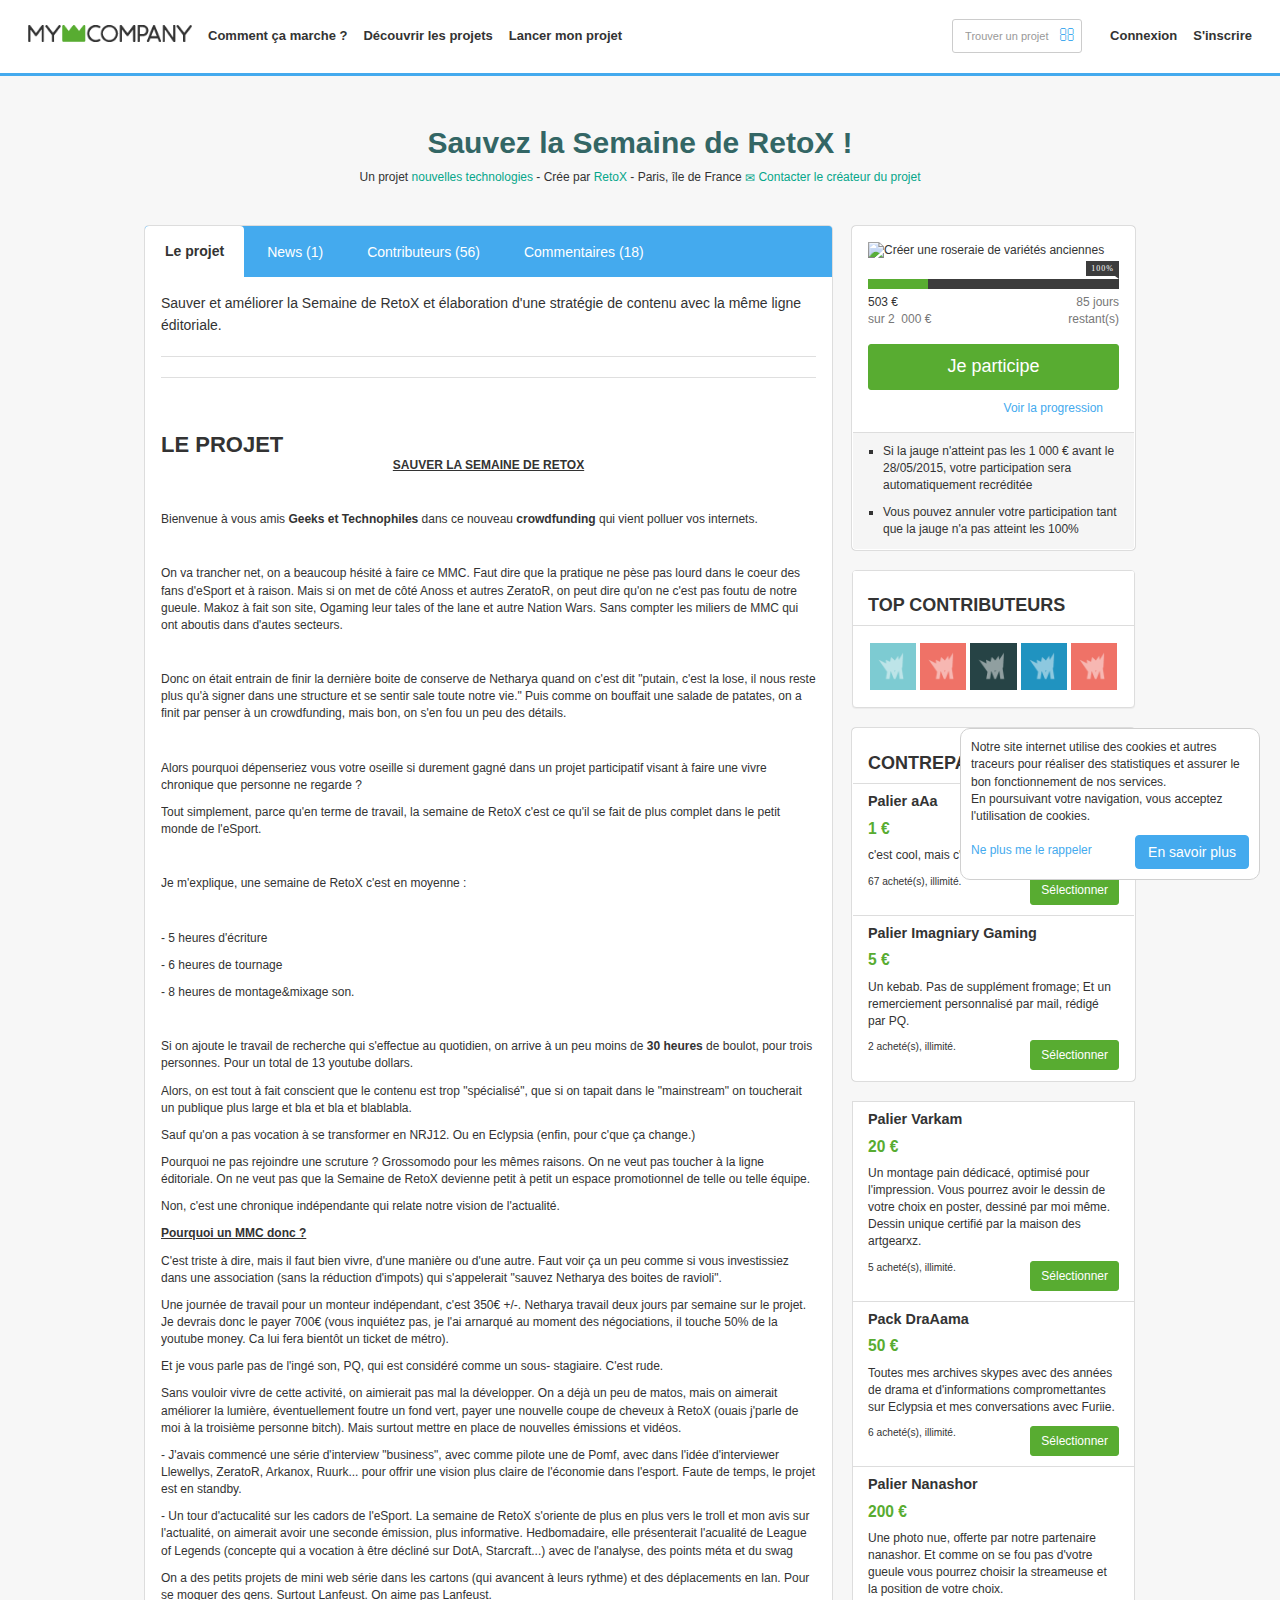
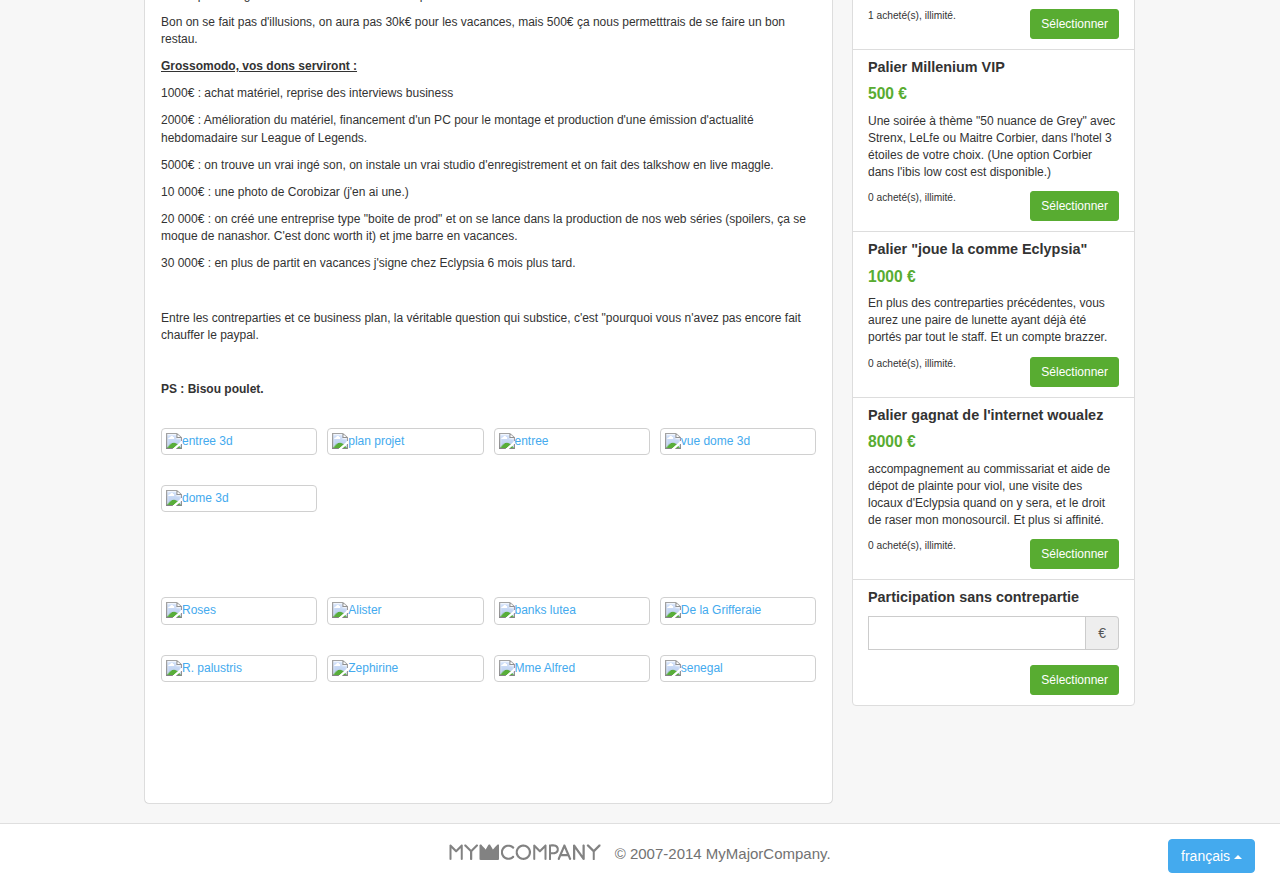
==== index.html @ f1e72522 "+qq po" ====
<!DOCTYPE html>
<!-- saved from url=(0071)https://www.mymajorcompany.com/creer-une-roseraie-de-varietes-anciennes -->
<html lang="fr" xmlns:hx="http://purl.org/NET/hinclude"><head><meta http-equiv="Content-Type" content="text/html; charset=UTF-8">
        <meta charset="UTF-8">
        <title>MyMajorCompany - Soutenez la Semaine de RetoX 
</title>
                    <link rel="icon" type="image/x-icon" href="https://www.mymajorcompany.com/favicon.ico">
        
    <meta name="title" content="MyMajorCompany - Soutenez Créer une roseraie de variétés anciennes">
    <meta name="viewport" content="width=device-width, initial-scale=1">
    <meta name="description" content="J'aime l'argent, c&#39;est une 1ère !!
Au pied des Pyrénées, ce projet original est né et avance sûrement en attendant de pouvoir ouvrir ses portes...">
    <meta name="keywords" content="soutenir ,page officielle de yan09,Nature et écologie, financement participatif">
    <meta name="google-site-verification" content="rIuHg-gYrI-vzGOacmBba9x04gG5bjyEXEwDufefHPo">
	<meta property="og:title" content="MyMajorCompany - Soutenez Créer une roseraie de variétés anciennes">
	<meta property="og:description" content="Créer une roseraie de variétés anciennes rares et certifiée BIO, c&#39;est une 1ère !!
Au pied des Pyrénées, ce projet original est né et avance sûrement en attendant de pouvoir ouvrir ses portes...">
        <meta property="og:image" content="https://www.mymajorcompany.com/mmcMediaPlugin/media/cache/7/b/1/3/d/7b13dd8e88630d5fe2d5a8013179ce2f09b862f2.jpeg"> 
    	<meta property="og:site_name" content="MyMajorCompany">
	<meta name="googlebot" content="noodp">
	<meta name="robots" content="noodp">
                                    <link rel="stylesheet" type="text/css" media="screen" href="./MyMajorCompany - Soutenez Créer une roseraie de variétés anciennes_files/bootstrap.min.css">
                            <link rel="stylesheet" type="text/css" media="screen" href="./MyMajorCompany - Soutenez Créer une roseraie de variétés anciennes_files/common.css">
                            <link rel="stylesheet" type="text/css" media="screen" href="./MyMajorCompany - Soutenez Créer une roseraie de variétés anciennes_files/main.css">
                            <link rel="stylesheet" type="text/css" media="screen" href="./MyMajorCompany - Soutenez Créer une roseraie de variétés anciennes_files/font-awesome.min.css">
                            <link rel="stylesheet" type="text/css" media="screen" href="./MyMajorCompany - Soutenez Créer une roseraie de variétés anciennes_files/fancybox.css">
                            <script src="./MyMajorCompany - Soutenez Créer une roseraie de variétés anciennes_files/cb=gapi.loaded_1" async=""></script><script src="./MyMajorCompany - Soutenez Créer une roseraie de variétés anciennes_files/cb=gapi.loaded_0" async=""></script><script type="text/javascript" async="" src="./MyMajorCompany - Soutenez Créer une roseraie de variétés anciennes_files/platform.js" gapi_processed="true"></script><script async="" src="./MyMajorCompany - Soutenez Créer une roseraie de variétés anciennes_files/analytics.js"></script><script type="text/javascript" src="./MyMajorCompany - Soutenez Créer une roseraie de variétés anciennes_files/config.js"></script>
        <script src="./MyMajorCompany - Soutenez Créer une roseraie de variétés anciennes_files/router.js"></script>
        <script src="./MyMajorCompany - Soutenez Créer une roseraie de variétés anciennes_files/routing"></script><style type="text/css"></style>
        <script type="text/javascript" data-main="/js/main" src="./MyMajorCompany - Soutenez Créer une roseraie de variétés anciennes_files/require.js"></script>
            <style type="text/css">.fb_hidden{position:absolute;top:-10000px;z-index:10001}.fb_invisible{display:none}.fb_reset{background:none;border:0;border-spacing:0;color:#000;cursor:auto;direction:ltr;font-family:"lucida grande", tahoma, verdana, arial, sans-serif;font-size:11px;font-style:normal;font-variant:normal;font-weight:normal;letter-spacing:normal;line-height:1;margin:0;overflow:visible;padding:0;text-align:left;text-decoration:none;text-indent:0;text-shadow:none;text-transform:none;visibility:visible;white-space:normal;word-spacing:normal}.fb_reset>div{overflow:hidden}.fb_link img{border:none}
.fb_dialog{background:rgba(82, 82, 82, .7);position:absolute;top:-10000px;z-index:10001}.fb_reset .fb_dialog_legacy{overflow:visible}.fb_dialog_advanced{padding:10px;-moz-border-radius:8px;-webkit-border-radius:8px;border-radius:8px}.fb_dialog_content{background:#fff;color:#333}.fb_dialog_close_icon{background:url(https://fbstatic-a.akamaihd.net/rsrc.php/v2/yq/r/IE9JII6Z1Ys.png) no-repeat scroll 0 0 transparent;_background-image:url(https://fbstatic-a.akamaihd.net/rsrc.php/v2/yL/r/s816eWC-2sl.gif);cursor:pointer;display:block;height:15px;position:absolute;right:18px;top:17px;width:15px}.fb_dialog_mobile .fb_dialog_close_icon{top:5px;left:5px;right:auto}.fb_dialog_padding{background-color:transparent;position:absolute;width:1px;z-index:-1}.fb_dialog_close_icon:hover{background:url(https://fbstatic-a.akamaihd.net/rsrc.php/v2/yq/r/IE9JII6Z1Ys.png) no-repeat scroll 0 -15px transparent;_background-image:url(https://fbstatic-a.akamaihd.net/rsrc.php/v2/yL/r/s816eWC-2sl.gif)}.fb_dialog_close_icon:active{background:url(https://fbstatic-a.akamaihd.net/rsrc.php/v2/yq/r/IE9JII6Z1Ys.png) no-repeat scroll 0 -30px transparent;_background-image:url(https://fbstatic-a.akamaihd.net/rsrc.php/v2/yL/r/s816eWC-2sl.gif)}.fb_dialog_loader{background-color:#f6f7f8;border:1px solid #606060;font-size:24px;padding:20px}.fb_dialog_top_left,.fb_dialog_top_right,.fb_dialog_bottom_left,.fb_dialog_bottom_right{height:10px;width:10px;overflow:hidden;position:absolute}.fb_dialog_top_left{background:url(https://fbstatic-a.akamaihd.net/rsrc.php/v2/ye/r/8YeTNIlTZjm.png) no-repeat 0 0;left:-10px;top:-10px}.fb_dialog_top_right{background:url(https://fbstatic-a.akamaihd.net/rsrc.php/v2/ye/r/8YeTNIlTZjm.png) no-repeat 0 -10px;right:-10px;top:-10px}.fb_dialog_bottom_left{background:url(https://fbstatic-a.akamaihd.net/rsrc.php/v2/ye/r/8YeTNIlTZjm.png) no-repeat 0 -20px;bottom:-10px;left:-10px}.fb_dialog_bottom_right{background:url(https://fbstatic-a.akamaihd.net/rsrc.php/v2/ye/r/8YeTNIlTZjm.png) no-repeat 0 -30px;right:-10px;bottom:-10px}.fb_dialog_vert_left,.fb_dialog_vert_right,.fb_dialog_horiz_top,.fb_dialog_horiz_bottom{position:absolute;background:#525252;filter:alpha(opacity=70);opacity:.7}.fb_dialog_vert_left,.fb_dialog_vert_right{width:10px;height:100%}.fb_dialog_vert_left{margin-left:-10px}.fb_dialog_vert_right{right:0;margin-right:-10px}.fb_dialog_horiz_top,.fb_dialog_horiz_bottom{width:100%;height:10px}.fb_dialog_horiz_top{margin-top:-10px}.fb_dialog_horiz_bottom{bottom:0;margin-bottom:-10px}.fb_dialog_iframe{line-height:0}.fb_dialog_content .dialog_title{background:#6d84b4;border:1px solid #3a5795;color:#fff;font-size:14px;font-weight:bold;margin:0}.fb_dialog_content .dialog_title>span{background:url(https://fbstatic-a.akamaihd.net/rsrc.php/v2/yd/r/Cou7n-nqK52.gif) no-repeat 5px 50%;float:left;padding:5px 0 7px 26px}body.fb_hidden{-webkit-transform:none;height:100%;margin:0;overflow:visible;position:absolute;top:-10000px;left:0;width:100%}.fb_dialog.fb_dialog_mobile.loading{background:url(https://fbstatic-a.akamaihd.net/rsrc.php/v2/ya/r/3rhSv5V8j3o.gif) white no-repeat 50% 50%;min-height:100%;min-width:100%;overflow:hidden;position:absolute;top:0;z-index:10001}.fb_dialog.fb_dialog_mobile.loading.centered{max-height:590px;min-height:590px;max-width:500px;min-width:500px}#fb-root #fb_dialog_ipad_overlay{background:rgba(0, 0, 0, .45);position:absolute;left:0;top:0;width:100%;min-height:100%;z-index:10000}#fb-root #fb_dialog_ipad_overlay.hidden{display:none}.fb_dialog.fb_dialog_mobile.loading iframe{visibility:hidden}.fb_dialog_content .dialog_header{-webkit-box-shadow:white 0 1px 1px -1px inset;background:-webkit-gradient(linear, 0% 0%, 0% 100%, from(#738ABA), to(#2C4987));border-bottom:1px solid;border-color:#1d4088;color:#fff;font:14px Helvetica, sans-serif;font-weight:bold;text-overflow:ellipsis;text-shadow:rgba(0, 30, 84, .296875) 0 -1px 0;vertical-align:middle;white-space:nowrap}.fb_dialog_content .dialog_header table{-webkit-font-smoothing:subpixel-antialiased;height:43px;width:100%}.fb_dialog_content .dialog_header td.header_left{font-size:12px;padding-left:5px;vertical-align:middle;width:60px}.fb_dialog_content .dialog_header td.header_right{font-size:12px;padding-right:5px;vertical-align:middle;width:60px}.fb_dialog_content .touchable_button{background:-webkit-gradient(linear, 0% 0%, 0% 100%, from(#4966A6), color-stop(.5, #355492), to(#2A4887));border:1px solid #2f477a;-webkit-background-clip:padding-box;-webkit-border-radius:3px;-webkit-box-shadow:rgba(0, 0, 0, .117188) 0 1px 1px inset, rgba(255, 255, 255, .167969) 0 1px 0;display:inline-block;margin-top:3px;max-width:85px;line-height:18px;padding:4px 12px;position:relative}.fb_dialog_content .dialog_header .touchable_button input{border:none;background:none;color:#fff;font:12px Helvetica, sans-serif;font-weight:bold;margin:2px -12px;padding:2px 6px 3px 6px;text-shadow:rgba(0, 30, 84, .296875) 0 -1px 0}.fb_dialog_content .dialog_header .header_center{color:#fff;font-size:16px;font-weight:bold;line-height:18px;text-align:center;vertical-align:middle}.fb_dialog_content .dialog_content{background:url(https://fbstatic-a.akamaihd.net/rsrc.php/v2/y9/r/jKEcVPZFk-2.gif) no-repeat 50% 50%;border:1px solid #555;border-bottom:0;border-top:0;height:150px}.fb_dialog_content .dialog_footer{background:#f6f7f8;border:1px solid #555;border-top-color:#ccc;height:40px}#fb_dialog_loader_close{float:left}.fb_dialog.fb_dialog_mobile .fb_dialog_close_button{text-shadow:rgba(0, 30, 84, .296875) 0 -1px 0}.fb_dialog.fb_dialog_mobile .fb_dialog_close_icon{visibility:hidden}
.fb_iframe_widget{display:inline-block;position:relative}.fb_iframe_widget span{display:inline-block;position:relative;text-align:justify}.fb_iframe_widget iframe{position:absolute}.fb_iframe_widget_fluid_desktop,.fb_iframe_widget_fluid_desktop span,.fb_iframe_widget_fluid_desktop iframe{max-width:100%}.fb_iframe_widget_fluid_desktop iframe{min-width:220px;position:relative}.fb_iframe_widget_lift{z-index:1}.fb_hide_iframes iframe{position:relative;left:-10000px}.fb_iframe_widget_loader{position:relative;display:inline-block}.fb_iframe_widget_fluid{display:inline}.fb_iframe_widget_fluid span{width:100%}.fb_iframe_widget_loader iframe{min-height:32px;z-index:2;zoom:1}.fb_iframe_widget_loader .FB_Loader{background:url(https://fbstatic-a.akamaihd.net/rsrc.php/v2/y9/r/jKEcVPZFk-2.gif) no-repeat;height:32px;width:32px;margin-left:-16px;position:absolute;left:50%;z-index:4}</style><script type="text/javascript" charset="utf-8" async="" data-requirecontext="_" data-requiremodule="main" src="./MyMajorCompany - Soutenez Créer une roseraie de variétés anciennes_files/main.js"></script><script type="text/javascript" charset="utf-8" async="" data-requirecontext="_" data-requiremodule="mfEvents" src="./MyMajorCompany - Soutenez Créer une roseraie de variétés anciennes_files/mfEvents.js"></script><script type="text/javascript" charset="utf-8" async="" data-requirecontext="_" data-requiremodule="moment" src="./MyMajorCompany - Soutenez Créer une roseraie de variétés anciennes_files/moment-with-langs.min.js"></script><script type="text/javascript" charset="utf-8" async="" data-requirecontext="_" data-requiremodule="jQuery" src="./MyMajorCompany - Soutenez Créer une roseraie de variétés anciennes_files/jquery-1.11.0.min.js"></script><script type="text/javascript" charset="utf-8" async="" data-requirecontext="_" data-requiremodule="mfMobileTabs" src="./MyMajorCompany - Soutenez Créer une roseraie de variétés anciennes_files/mfMobileTabs.js"></script><script type="text/javascript" charset="utf-8" async="" data-requirecontext="_" data-requiremodule="mfHtmlEditorRender" src="./MyMajorCompany - Soutenez Créer une roseraie de variétés anciennes_files/mfHtmlEditorRender.js"></script><script type="text/javascript" charset="utf-8" async="" data-requirecontext="_" data-requiremodule="mfFrontendShop" src="./MyMajorCompany - Soutenez Créer une roseraie de variétés anciennes_files/mfFrontendShop.js"></script><script type="text/javascript" charset="utf-8" async="" data-requirecontext="_" data-requiremodule="boostrapDropdown" src="./MyMajorCompany - Soutenez Créer une roseraie de variétés anciennes_files/dropdown.js"></script><script type="text/javascript" charset="utf-8" async="" data-requirecontext="_" data-requiremodule="mfImageGallery" src="./MyMajorCompany - Soutenez Créer une roseraie de variétés anciennes_files/mfImageGallery.js"></script></head>
    <body class="mmc">        <div id="fb-root" class=" fb_reset"><div style="position: absolute; top: -10000px; height: 0px; width: 0px;"><div><iframe name="fb_xdm_frame_https" frameborder="0" allowtransparency="true" scrolling="no" id="fb_xdm_frame_https" aria-hidden="true" title="Facebook Cross Domain Communication Frame" tabindex="-1" src="./MyMajorCompany - Soutenez Créer une roseraie de variétés anciennes_files/rFG58m7xAig.html" style="border: none;"></iframe></div></div><div style="position: absolute; top: -10000px; height: 0px; width: 0px;"><div></div></div></div>
    <header>
	<nav class="navbar navbar-blank" role="navigation">
		<ul class="pull-left">
			<li class="navbar-brand">
				<a class="btn-link" itemprop="url" href="https://www.mymajorcompany.com/">
					<img itemprop="logo" src="./MyMajorCompany - Soutenez Créer une roseraie de variétés anciennes_files/32b1ed6ddfb41e71b504789bd02a055e8de93d8c.png" alt="MyMajorCompany">
				</a>
			</li>
			<li class="desktop ">
				<a class="btn-link" href="https://www.youtube.com/watch?v=GIl4L5J59j4">
					Comment ça marche ?				</a>
			</li>
			<li class="desktop ">
				<a class="btn-link" href="http://www.ciboire.com/">
					Découvrir les projets				</a>
			</li>
			<li class="desktop ">
				<a href=""http://www.pole-emploi.fr/accueil/">
					Lancer mon projet				</a>
			</li>
		</ul>
		<ul class="pull-right">
			<li class="desktop nav-menu-element">
				<form name="" method="get" action="https://www.mymajorcompany.com/projects">
					<div class="container-toolbar-searchbar">
						<input type="text" id="search" name="search" required="required" class="form-control" placeholder="Trouver un projet">
						<button class="input-merged-btn"><i class="fa fa-search" style="color: #44aaee;"></i></button>
					</div>
				</form>
			</li>
							<li class="mobile">
					<div class="btn-group">
						<div class="dropdown">
							<a id="searchLabel" role="button" data-toggle="dropdown" data-target="#" href="https://www.mymajorcompany.com/creer-une-roseraie-de-varietes-anciennes#" class="dropdown-toggle btn btn-default btn-icon">
								<i class="fa fa-search"></i>
							</a>
							<ul class="dropdown-menu" role="menu" aria-labelledby="searchLabel">						
							    <li>
							    	<div class="">
										<form name="" method="get" action="https://www.mymajorcompany.com/projects" class="padded-xs no-margin">
											<div class="container-toolbar-searchbar">
												<input type="text" id="search" name="search" required="required" style="min-width:140px;" class="form-control" placeholder="Trouver un projet">
												<button class="input-merged-btn"><i class="fa fa-search" style="color: #44aaee;"></i></button>
											</div>
										</form>
									</div>
							    </li>
						  	</ul>
						</div>
						<div class="dropdown">
							<a id="menuLabel" role="button" data-toggle="dropdown" data-target="#" href="https://www.mymajorcompany.com/creer-une-roseraie-de-varietes-anciennes#" class="dropdown-toggle btn btn-default btn-icon">
								<i class="fa fa-list"></i>
							</a>
						  	<ul class="dropdown-menu" role="menu" aria-labelledby="menuLabel">						
							    <li>
									<a href="https://www.mymajorcompany.com/about">
										Comment ça marche ?									</a>
							    </li>					
							    <li>
									<a href="https://www.mymajorcompany.com/projects">
										Découvrir les projets									</a>
							    </li>
							    <li>
									<a href="https://www.mymajorcompany.com/partners">
										Partenaires									</a>
							    </li>
						  	</ul>
						</div>
						<div class="dropdown">
							<a id="loginLabel" role="button" data-toggle="dropdown" data-target="#" href="https://www.mymajorcompany.com/creer-une-roseraie-de-varietes-anciennes#" class="dropdown-toggle btn btn-default btn-icon">
								<i class="fa fa-power-off"></i>
							</a>
						  	<ul class="dropdown-menu" role="menu" aria-labelledby="loginLabel">						
							    <li>
									<a href="https://www.mymajorcompany.com/login">
										Connexion									</a>
							    </li>					
							    <li>
									<a href="https://www.mymajorcompany.com/register/">
										S'inscrire									</a>
							    </li>
						  	</ul>
						</div>
					</div>
				</li>
				<li class="desktop">
					<a href="https://www.mymajorcompany.com/login" class="single-line btn-link">
						Connexion					</a>
				</li>
				<li class="desktop">
					<a href="https://www.mymajorcompany.com/register/" class="btn-link">
						S'inscrire					</a>
				</li>
					</ul>
		
	</nav>
</header>

        	<script type="text/javascript">
	  (function(i,s,o,g,r,a,m){i['GoogleAnalyticsObject']=r;i[r]=i[r]||function(){
	  (i[r].q=i[r].q||[]).push(arguments)},i[r].l=1*new Date();a=s.createElement(o),
	  m=s.getElementsByTagName(o)[0];a.async=1;a.src=g;m.parentNode.insertBefore(a,m)
	  })(window,document,'script','//www.google-analytics.com/analytics.js','ga');

	  ga('create', 'UA-11622733-1', 'auto');
	  ga('send', 'pageview');

	</script>
			<script type="text/javascript" src="./MyMajorCompany - Soutenez Créer une roseraie de variétés anciennes_files/all.js"></script>
	<script type="text/javascript">
		FB.init({
          appId: '162042136152',
          cookie:true,
          status:true,
          xfbml:true
        });
    </script>
	        <div id="content">
				    <!-- area:content -->
            	</div>



<div id="project-page-wrapper">
	<div id="project-identity-wrapper">
		<div class="project-container">
			<div class="row">
				<div class="col-md-12 col-xs-12">
										<div class="project-identity">
						<h1 class="text-center">
															Sauvez la Semaine de RetoX !
													</h1>
												<p class="project-infos text-center no-margin desktop">
							Un projet
														<a href="https://www.mymajorcompany.com/projects/ecology">nouvelles technologies</a>														 - 
							Crée par
							<a href="https://www.mymajorcompany.com/user/yan09">RetoX</a>
							 - 
							Paris, île de France
							<a href="https://www.mymajorcompany.com/inbox/new?user=390643&work=102177"><span class="glyphicon glyphicon-envelope"></span> Contacter le créateur du projet</a>
						</p>
					</div>
									</div>
			</div>
		</div>
	</div>
	<div id="project-content-wrapper">
		<div class="project-container project-content-page">
			<div class="row">
				<div class="project-content">
					<div class="panel panel-light">
						<div class="panel-heading tabs desktop" id="project-tabs">
							<ul class="nav nav-tabs project-tabs desktop">
								<li class="active">
									<a href="./MyMajorCompany - Soutenez Créer une roseraie de variétés anciennes_files/MyMajorCompany - Soutenez Créer une roseraie de variétés anciennes.html">Le projet</a>
								</li>
								<li class="">
									<a href="https://www.dailymotion.com/video/x2iun1h_van-damme-vs-my-little-poney_videogames">
										News (1)									</a>
								</li>
								<li class="">
									<a href="https://www.youtube.com/watch?v=7fW3dwJgEZY">
										Contributeurs (56)									</a>
								</li>
								<li class="">
									<a href="https://twitter.com/Sylphyde_Stream">
										Commentaires (18)									</a>
								</li>
							</ul>
						</div><div class="padded mobile"><div class="dropdown"><a role="button" data-toggle="dropdown" data-target="#" href="https://www.dailymotion.com/video/x2iun1h_van-damme-vs-my-little-poney_videogames" class="dropdown-toggle btn btn-primary btn-lg btn-block btn-icon">Le projet <i class="fa fa-angle-down"></i></a><ul class="dropdown-menu" role="menu"><li><a href="https://www.mymajorcompany.com/creer-une-roseraie-de-varietes-anciennes/news">
										News (1)									</a></li><li><a href=""https://www.youtube.com/watch?v=7fW3dwJgEZY">
										Contributeurs (56)									</a></li><li><a href=""https://twitter.com/Sylphyde_Stream">
										Commentaires (18)									</a></li></ul></div></div>
						<script type="text/javascript">
							require(['jQuery', 'mfMobileTabs'], function($){
								$('#project-tabs').mfMobileTabs();
							});
						</script>
						<div class="panel-body" id="ajax-content">
								<div class="desktop">
	<div class="project-description" id="project-description">Sauver et améliorer la Semaine de RetoX et élaboration d'une stratégie de contenu avec la même ligne éditoriale.</div>
			<hr>
	

	
</div>
<hr>
	<div id="project-content-container">
		
							
				<ul class="mmc-modules" data-general-options=""><li class="module module-texttitle" data-type="texttitle" data-options="title=Mon projet"><div class="module-content">
				<h2>Le projet</h2>
				</p><p style="text-align:center;"><u><b><span>SAUVER LA SEMAINE DE RETOX</span></b></u></p>

<p style="text-align:center;"><span>&nbsp;</span></p>

<p>Bienvenue à vous amis <b>Geeks et Technophiles</b> dans ce nouveau <b>crowdfunding</b> 

qui vient polluer vos internets.</p>
<p>&nbsp;</p>

<p>On va trancher net, on a beaucoup hésité à faire ce MMC. Faut dire que la 

pratique ne pèse pas lourd dans le coeur des fans d'eSport et à raison. 

Mais si on met de côté Anoss et autres ZeratoR, on peut dire qu'on ne 

c'est pas foutu de notre gueule. Makoz à fait son site, Ogaming leur 

tales of the lane et autre Nation Wars. Sans compter les miliers de MMC 

qui ont aboutis dans d'autes secteurs.</p>
<p>&nbsp;</p>

<p>Donc on était entrain de finir la dernière boite de conserve de Netharya 

quand on c'est dit "putain, c'est la lose, il nous reste plus qu'à signer 

dans une structure et se sentir sale toute notre vie." Puis comme on 

bouffait une salade de patates, on a finit par penser à un crowdfunding, 

mais bon, on s'en fou un peu des détails. </p>

<p>&nbsp;</p>
<p> Alors pourquoi dépenseriez vous votre oseille si durement gagné dans un 

projet participatif visant à faire une vivre chronique que personne ne 

regarde ?</p>

<p>Tout simplement, parce qu'en terme de travail, la semaine de RetoX c'est 

ce qu'il se fait de plus complet dans le petit monde de l'eSport.</p>
<p>&nbsp;</p>

<p>Je m'explique, une semaine de RetoX c'est en moyenne :</p>
<p>&nbsp;</p>
<p>- 5 heures d'écriture</p>
<p>- 6 heures de tournage</p>
<p>- 8 heures de montage&mixage son.</p>
<p>&nbsp;</p>
<p>Si on ajoute le travail de recherche qui s'effectue au quotidien, on 

arrive à un peu moins de <b>30 heures</b> de boulot, pour trois personnes. Pour 

un total de 13 youtube dollars.</p>

<p>Alors, on est tout à fait conscient que le contenu est trop "spécialisé", 

que si on tapait dans le "mainstream" on toucherait un publique plus 

large et bla et bla et blablabla. </p>

<p>Sauf qu'on a pas vocation à se transformer en NRJ12. Ou en Eclypsia 

(enfin, pour c'que ça change.)</p>

<p>Pourquoi ne pas rejoindre une scruture ? Grossomodo pour les mêmes 

raisons. On ne veut pas toucher à la ligne éditoriale. On ne veut pas que 

la Semaine de RetoX devienne petit à petit un espace promotionnel de 

telle ou telle équipe.</p>

<p>Non, c'est une chronique indépendante qui relate notre vision de 

l'actualité.</p>

<p> <style="text-align:center;"><u><b><span>Pourquoi un MMC donc ?</span></b></u></p></style>


<p>C'est triste à dire, mais il faut bien vivre, d'une manière ou d'une 

autre. Faut voir ça un peu comme si vous investissiez dans une 

association (sans la réduction d'impots) qui s'appelerait "sauvez 

Netharya des boites de ravioli".</p>
<p>Une journée de travail pour un monteur indépendant, c'est 350€ +/-. 

Netharya travail deux jours par semaine sur le projet. Je devrais donc le 

payer 700€ (vous inquiétez pas, je l'ai arnarqué au moment des 

négociations, il touche 50% de la youtube money. Ca lui fera bientôt un 

ticket de métro). </p>
<p>Et je vous parle pas de l'ingé son, PQ, qui est considéré comme un sous-

stagiaire. C'est rude.</p>

<p>Sans vouloir vivre de cette activité, on aimierait pas mal la développer. 

On a déjà un peu de matos, mais on aimerait améliorer la lumière, 

éventuellement foutre un fond vert, payer une nouvelle coupe de cheveux à 

RetoX (ouais j'parle de moi à la troisième personne bitch). Mais surtout 

mettre en place de nouvelles émissions et vidéos.</p>

<p>- J'avais commencé une série d'interview "business", avec comme pilote une 

de Pomf, avec dans l'idée d'interviewer Llewellys, ZeratoR, Arkanox, 

Ruurk...  pour offrir une vision plus claire de l'économie dans l'esport.
Faute de temps, le projet est en standby. </p>

<p> - Un tour d'actucalité sur les cadors de l'eSport. La semaine de RetoX 

s'oriente de plus en plus vers le troll et mon avis sur l'actualité, on 

aimerait avoir une seconde émission, plus informative. Hedbomadaire, elle 

présenterait l'acualité de League of Legends (concepte qui a vocation à 

être décliné sur DotA, Starcraft...) avec de l'analyse, des points méta 

et du swag </p>

<p>On a des petits projets de mini web série dans les cartons (qui avancent 

à leurs rythme) et des déplacements en lan. Pour se moquer des gens. 

Surtout Lanfeust. On aime pas Lanfeust.</p>

<p>Bon on se fait pas d'illusions, on aura pas 30k€ pour les vacances, mais 

500€ ça nous permetttrais de se faire un bon restau.</p>

<p> <style="text-align:center;"><u><b><span>Grossomodo, vos dons serviront :</span></b></u></p></style>


<p>1000€ : achat matériel, reprise des interviews business</p>
<p>2000€ : Amélioration du matériel, financement d'un PC pour le montage et production d'une émission d'actualité hebdomadaire sur League of Legends.</p>
<p>5000€ : on trouve un vrai ingé son, on instale un vrai studio d'enregistrement et on fait des talkshow en live maggle.</p>
<p>10 000€ : une photo de Corobizar (j'en ai une.)</p>
<p>20 000€ : on créé une entreprise type "boite de prod" et on se lance dans la production de nos web séries (spoilers, ça se moque de nanashor. C'est donc worth it) et jme barre en vacances.</p>
<p>30 000€ : en plus de partit en vacances j'signe chez Eclypsia 6 mois plus tard.</p>
<p>&nbsp;</p>
<p>Entre les contreparties et ce business plan, la véritable question qui substice, c'est "pourquoi vous n'avez pas encore fait chauffer le paypal.</p>
<p>&nbsp;</p>
<p><b>PS : Bisou poulet.</b></p>

	</div></li><li data-height="659" class="module module-gallery" data-type="gallery" data-options="collection_id=769446"><div class="module-content">
					<div class="row-gallery clearfix">
				<div class="col-md-3">
			<div class="thumbnail"><a href="https://www.youtube.com/watch?v=gmEFz6O2Ug0" target="_blank" class="gallery-box" rel="gallery-769446">
				<img src="http://www.team-aaa.com/photos/galeries/636031/8b4ba137dc862dec45422d378a38d4dc.jpg" alt="entree 3d">
			</a></div>
		</div>
				<div class="col-md-3">
			<div class="thumbnail"><a href=https://www.youtube.com/watch?v=dP6C4I0T5VQ" target="_blank" class="gallery-box" rel="gallery-769446">
				<img src="http://www.team-aaa.com/photos/galeries/637127/c804c9c98b4aa7685224a93a0adb511e..jpg" alt="plan projet">
			</a></div>
		</div>
				<div class="col-md-3">
			<div class="thumbnail"><a href="https://www.youtube.com/watch?v=qbrrjm4rksQ" target="_blank" class="gallery-box" rel="gallery-769446">
				<img src="http://www.team-aaa.com/photos/galeries/651205/03119dbd7d869770d4dddc71ffd84b6d..jpg" alt="entree">
			</a></div>
		</div>
				<div class="col-md-3">
			<div class="thumbnail"><a href="https://twitter.com/ThaPopeRetoX" target="_blank" class="gallery-box" rel="gallery-769446">
				<img src="http://www.team-aaa.com/photos/galeries/651009/5886d385b3f571568c27a8513c354ae1..jpg" alt="vue dome 3d">
			</a></div>
		</div>
				<div class="col-md-3">
			<div class="thumbnail"><a href="https://www.youtube.com/watch?v=Q16KpquGsIc" target="_blank" class="gallery-box" rel="gallery-769446">
				<img src="http://www.team-aaa.com/photos/galeries/650978/b6625181f0f1e044dd8c1d45e62bcd9c..png" alt="dome 3d">
			</a></div>
		</div>
			</div>
	<script type="text/javascript">
		require(['jQuery', 'mfImageGallery'], function($){
			$('a.gallery-box').mfImageGalleryButton();
		});
	</script>
		</div></li><li class="module module-text" data-type="text" data-options=""><div class="module-content">
                <p></p><p>


<p></p></div></li><li data-height="659" class="module module-gallery" data-type="gallery" data-options="collection_id=769661"><div class="module-content">
					<div class="row-gallery clearfix">
				<div class="col-md-3">
			<div class="thumbnail"><a href="https://www.facebook.com/semainederetox" target="_blank" class="gallery-box" rel="gallery-769661">
				<img src="http://www.team-aaa.com/photos/galeries/651430/d29e6876989b5bd4afdd87b18d155d70..JPG" alt="Roses">
			</a></div>
		</div>
				<div class="col-md-3">
			<div class="thumbnail"><a href="https://twitter.com/ChelxieEC" target="_blank" class="gallery-box" rel="gallery-769661">
				<img src="http://www.team-aaa.com/photos/galeries/641839/d3d681564426d31cce5fbea098a81b71..png" alt="Alister">
			</a></div>
		</div>
				<div class="col-md-3">
			<div class="thumbnail"><a href="https://www.youtube.com/watch?v=IO9NeeIn_J4" target="_blank" class="gallery-box" rel="gallery-769661">
				<img src="http://www.team-aaa.com/photos/galeries/651009/008910af75d7a3a68c5e027a0379adc9..jpg" alt="banks lutea">
			</a></div>
		</div>
				<div class="col-md-3">
			<div class="thumbnail"><a href="http://i.imgur.com/GU1Irmv.png" target="_blank" class="gallery-box" rel="gallery-769661">
				<img src="http://www.team-aaa.com/photos/galeries/651210/367e25b9fe43fa511740d8a5baa2b259..jpg" alt="De la Grifferaie">
			</a></div>
		</div>
				<div class="col-md-3">
			<div class="thumbnail"><a href="https://fbcdn-sphotos-a-a.akamaihd.net/hphotos-ak-xap1/v/t1.0-9/46125_426194617189_8375310_n.jpg?oh=e1b494a33b89cb0676a4df6c1fa33627&oe=5576F016&__gda__=1434007176_bfb0a1e560dc6100c0734b71456adf35" target="_blank" class="gallery-box" rel="gallery-769661">
				<img src="http://www.team-aaa.com/photos/galeries/646196/7547f4d4c50ecaa068d7f624a8b435c7..jpg" alt="R. palustris">
			</a></div>
		</div>
				<div class="col-md-3">
			<div class="thumbnail"><a href="https://fbcdn-sphotos-e-a.akamaihd.net/hphotos-ak-xfp1/v/t1.0-9/154266_1611301277149_2112970_n.jpg?oh=f064d044916db1eafb97f234d8b1eda3&oe=5591FF10&__gda__=1434414684_28047201bc202bff1d373f599fa262cd" target="_blank" class="gallery-box" rel="gallery-769661">
				<img src="http://www.team-aaa.com/photos/galeries/647793/809ad8101323b8d18b98ece649d47d73..JPG" alt="Zephirine">
			</a></div>
		</div>
				<div class="col-md-3">
			<div class="thumbnail"><a href="https://fbcdn-sphotos-a-a.akamaihd.net/hphotos-ak-xpf1/v/t1.0-9/1798846_10205284494979492_451371119662079651_n.jpg?oh=1808ded60d5308900ff6860aa667cc4a&oe=5575B453&__gda__=1433933113_347c7a104ff16c6ee3476cfd43a9bd96" target="_blank" class="gallery-box" rel="gallery-769661">
				<img src="http://www.team-aaa.com/photos/galeries/648453/592d3b859f39e906baa76a458250ed07..jpg" alt="Mme Alfred">
			</a></div>
		</div>
				<div class="col-md-3">
			<div class="thumbnail"><a href="https://fbcdn-sphotos-c-a.akamaihd.net/hphotos-ak-xaf1/v/t1.0-9/28898_1447118296192_189471_n.jpg?oh=e3aa8c8ceb971abea27a1c81e67b3845&oe=55BB8735&__gda__=1434875908_123f3880f5f6760088180eb944de1bb6" target="_blank" class="gallery-box" rel="gallery-769661">
				<img src="http://www.team-aaa.com/photos/galeries/641307/fba8f2420470953cf64a9601e1a2ae04..jpg" alt="senegal">
			</a></div>
		</div>
			</div>
	<script type="text/javascript">
		require(['jQuery', 'mfImageGallery'], function($){
			$('a.gallery-box').mfImageGalleryButton();
		});
	</script>
		</div></li><li class="module module-texttitle" data-type="texttitle" data-options="title=Qui suis-je?"><div class="module-content">
	</div></li><li data-height="510" class="module module-image" data-type="image" data-options="name=moi&amp;title=moi&amp;url=%2FmmcMediaPlugin%2Fmedia%2Fimage%2F4b%2F4bc7346c6ed7225373873930a130c20fc7a5db5f.jpeg&amp;path=%2FmmcMediaPlugin%2Fmedia%2Fcache%2F7%2Ff%2F8%2Fa%2Fe%2F7f8aea23e94d6e2b2992c30dd67b742f4574d5e0.jpg&amp;media_id=952045&amp;click=click_image"><div class="module-content">
			

	<script type="text/javascript">
		require(['jQuery', 'mfImageGallery'], function($){
			$('a.gallery-box').mfImageGalleryButton();
		});
	</script>
		</div></li></ul>
	</div>
	<script type="text/javascript">
		require(['jQuery', 'mfEvents', 'mfHtmlEditorRender'], function($){
                            mfHtmlEditorRender.init();
           				});
	</script>
						</div>
																	</div>
				</div>
				<div class="project-sidebar">
											<div id="gauge-block-wrapper">
	<div class="block-gauge" id="gauge-block">						
		<div class="panel panel-light">
			<div class="panel-body">
				<div class="desktop">
					<div class="project-avatar">
						<img src="http://i.imgur.com/cSAaM6v.jpg" alt="Créer une roseraie de variétés anciennes">
					</div>
									</div>
				<div class="padded-top">
					<div class="desktop">
													<div class="gauge fullscale clearfix">
	<div class="graph fullscale">
								<span class="pic-goal secondary-goal">
				100%
			</span>
			<div style="width:24%" class="fill"></div>
			</div>
	<p class="infos invested infos-invested">
		503 € <br><span>sur 2&nbsp&nbsp;000&nbsp;€</span>
	</p>
	<p class="infos timeleft">
		            <span class="moment-time-future" data-attribute="2015-05-28 19:28:53"><span>85 jours</span> restant(s)</span>
              </p>
	<p></p>
</div>
											</div>
					<div class="project-gauge-action">
											
							<input type="hidden" name="projectCart[workId]" value="102177">
							<input type="hidden" name="projectCart[rewards_free]" value="1">
							<a href="https://www.youtube.com/watch?v=l2w8Fm1G8Jc"><button class="btn btn-lg btn-block btn-primary btn-important">Je participe</button></a>
						
											</div>
											<p class="text-right" style="margin-top:10px; margin-bottom:0;"><a href=https://www.youtube.com/watch?v=TXVG_gqtHjA" class="dialog-box">
							Voir la progression&nbsp;
							<i class="fa fa-bar-chart-o"></i></a>
						</p>
														</div>
			</div>
						<div class="panel-footer">
				<ul class="square">
					<li>
						Si la jauge n'atteint pas les 1&nbsp;000&nbsp;€ avant le 28/05/2015, votre participation sera automatiquement recréditée					</li>
					<li>
						Vous pouvez annuler votre participation tant que la jauge n'a pas atteint les 100%					</li>
				</ul>
			</div>
					</div>
	</div>
</div>
													<div id="project-cart" class="hidden" style="width: 283px;">
<form method="GET" action="https://www.mymajorcompany.com/cart"> 
  <input type="hidden" name="projectCart[workId]" value="102177">
  <div class="panel panel-default">
    <div class="panel-heading project-cart-heading desktop">
        <h3><span class="ico icon-shopping-cart"></span> Ma participation : <span class="total"><span class="total_value">0</span> €</span></h3> <span class="close-action"><i class="icon-remove"></i></span>
    </div>
    <div class="desktop">
      <ul class="cart-content items" id="project-cart-content">
        <li id="rewards_free" class="list-group-item rewards_free hidden">
          <label>Participation sans contrepartie</label>
          <div class="actions clearfix">
            <span class="delete-action"><i class="icon-trash"></i></span>
            <input type="hidden" class="item_qty" value="1">
            <input type="hidden" name="projectCart[rewards_free]" class="item_price" value="0">
            <span class="value pledge-value"><span class="val">0</span> €</span>
          </div>
        </li>
      </ul>
    </div>
    <div class="hidden">
      <small class="availability-unlimited">&lt;span class="sold"&gt;%sold%&lt;/span&gt; acheté(s), illimité.</small>
      <small class="availability-standard">&lt;span class="sold"&gt;%sold%&lt;/span&gt; acheté(s), &lt;span class="available"&gt;%available%&lt;/span&gt; disponible(s).</small>
      <small class="availability-limited">mmc_reward_item_infos_limite</small>
      <small class="availability-userlimited">&lt;span class="sold"&gt;%sold%&lt;/span&gt; acheté(s), &lt;span class="available"&gt;%available%&lt;/span&gt; disponible(s), maximum &lt;span class="per_user"&gt;%per_user%&lt;/span&gt; par personne.</small>          
    </div>
    <div class="messages hidden">
      <div id="inline_reward_cart_error_options">Veuillez sélectionner les options disponibles</div>
      <div id="inline_reward_cart_error_free_amount">Veuillez saisir un montant</div>
      <div id="inline_reward_cart_show_cart">inline_reward_cart_show_cart</div>
      <div id="inline_reward_cart_error_max_available">Vous avez séléctionné le maximum d'items par personne pour cette contrepartie</div>
    </div>   
    <div class="panel-body hidden" id="project-cart-submit">
        <button class="btn btn-primary btn-important btn-lg btn-block" type="submit"> Je valide ma participation <span class="mobile">(<span class="total_value"></span> €)</span></button>
    </div>      
    <div class="panel-footer project-cart-footer" id="project-cart-footer">
      <p class="error hidden"></p>
      <p> Pour participer, choisissez vos contreparties</p>
    </div>
  </div>
</form>
</div>
<script type="text/javascript">
require(['jQuery', 'mfFrontendShop'], function($){
	window.mmc.shop.init();
});
</script>
																						<div class="desktop">
												<div id="best-investors-wrapper">
	<div class="panel panel-default">
		<div class="panel-heading">
			<h2>Top contributeurs</h2>
		</div>
		<div class="panel-body">
			<div class="row">
				<div class="col-md-12 col-xs-12">
										<a href="https://www.mymajorcompany.com/user/lanza-1" class="investor-avatar">
						<img src="./MyMajorCompany - Soutenez Créer une roseraie de variétés anciennes_files/1aa8c661a0cd8a3e37d2a8fed352cf5bd687fc32.png" alt="investor.username">
					</a>
										<a href="https://www.mymajorcompany.com/user/velta" class="investor-avatar">
						<img src="./MyMajorCompany - Soutenez Créer une roseraie de variétés anciennes_files/d982370325379374ddf85077b8db85fde0b1cec0.png" alt="investor.username">
					</a>
										<a href="https://www.mymajorcompany.com/user/richard-30" class="investor-avatar">
						<img src="./MyMajorCompany - Soutenez Créer une roseraie de variétés anciennes_files/19fbb80752b9a1cd9680188f1545b7d07d0849da.png" alt="investor.username">
					</a>
										<a href="https://www.mymajorcompany.com/user/coline-11" class="investor-avatar">
						<img src="./MyMajorCompany - Soutenez Créer une roseraie de variétés anciennes_files/75629145c5d51e85a6fa36beb0b3115a4b9f4b8d.png" alt="investor.username">
					</a>
										<a href="https://www.mymajorcompany.com/user/dutilh-lafrance" class="investor-avatar">
						<img src="./MyMajorCompany - Soutenez Créer une roseraie de variétés anciennes_files/d982370325379374ddf85077b8db85fde0b1cec0.png" alt="investor.username">
					</a>
									</div>
			</div>
		</div>
	</div>
</div>
											</div>
																<div class="mobile" id="mobile-rewards-tooltip">
							Pour participer, choisissez vos contreparties
						</div>
						<div class="rewards-reload" id="project-rewards">
				  			<div class="panel panel-light">
	<div class="panel-heading">
		<h2>Contreparties</h2>
	</div>
			<div class="list-group-item reward first">
		
			<h3>Palier aAa</h3>
			<h4 class="pledge-value">
				1&nbsp;€
							</h4>
			

			<p>
							    	c'est cool, mais c'est un peu radin
							</p>
							<div class="actions clearfix">
										
							      <small class="availability pull-left"><span class="sold">67</span> acheté(s), illimité.</small>
	
						
						<div class="desktop">
							<a href="http://www.brossesachiottes.fr/"><button onClick="" class="btn btn-sm btn-primary btn-important pull-right">Sélectionner</button></a>

						</div>
						<div class="mobile clear padded-top-sm">
							<div class="input-group numeric-stepper">
					            <span class="input-group-btn">
					              <a class="btn btn-important btn-lg disabled reward-remove">-</a>
					            </span>
							    <span class="qty-label input-group form-control input-span text-center input-lg">x 0</span>
					            <span class="input-group-btn">
					              <button type="submit" class="btn btn-important btn-lg">+</button>
					            </span>
					        </div>
					    </div>
					</form>
									</div>
							
						</div>
		<div class="list-group-item reward ">
		
			<h3>Palier Imagniary Gaming</h3>
			<h4 class="pledge-value">
				5&nbsp;€
							</h4>
			

			<p>
							    	Un kebab. Pas de supplément fromage; Et un remerciement personnalisé par mail, rédigé par PQ.
							</p>
								
						
						<div class="actions clearfix">
										
							      <small class="availability pull-left"><span class="sold">2</span> acheté(s), illimité.</small>
	
						
						<div class="desktop">
							<a href="https://www.youtube.com/watch?v=K1b8AhIsSYQ"><button onClick="" class="btn btn-sm btn-primary btn-important pull-right">Sélectionner</button></a>

						</div>
						<div class="mobile clear padded-top-sm">
							<div class="input-group numeric-stepper">
					            <span class="input-group-btn">
					              <a class="btn btn-important btn-lg disabled reward-remove">-</a>
					            </span>
							    <span class="qty-label input-group form-control input-span text-center input-lg">x 0</span>
					            <span class="input-group-btn">
					              <button type="submit" class="btn btn-important btn-lg">+</button>
					            </span>
					        </div>
					    </div>
					</form>
									</div>
									</div>
							
						</div>
		<div class="list-group-item reward ">
		
			<h3>Palier Varkam</h3>
			<h4 class="pledge-value">
				20&nbsp;€
							</h4>
			

			<p>
							    	Un montage pain dédicacé, optimisé pour l'impression. Vous pourrez avoir le dessin de votre choix en poster, dessiné par moi même. Dessin unique certifié par la maison des artgearxz.
							</p>
							<div class="actions clearfix">
										
							      <small class="availability pull-left"><span class="sold">5</span> acheté(s), illimité.</small>
	
						
						<div class="desktop">
							<a href="https://twitter.com/ThaPopeRetoX/status/575003119928676352"><button onClick="" class="btn btn-sm btn-primary btn-important pull-right">Sélectionner</button></a>

						</div>
						<div class="mobile clear padded-top-sm">
							<div class="input-group numeric-stepper">
					            <span class="input-group-btn">
					              <a class="btn btn-important btn-lg disabled reward-remove">-</a>
					            </span>
							    <span class="qty-label input-group form-control input-span text-center input-lg">x 0</span>
					            <span class="input-group-btn">
					              <button type="submit" class="btn btn-important btn-lg">+</button>
					            </span>
					        </div>
					    </div>
					</form>
									</div>
							
						</div>
		<div class="list-group-item reward ">
		
			<h3>Pack DraAama</h3>
			<h4 class="pledge-value">
				50&nbsp;€
							</h4>
			

			<p>
							    	Toutes mes archives skypes avec des années de drama et d'informations compromettantes sur Eclypsia et mes conversations avec Furiie.
							</p>
							<div class="actions clearfix">
										
							      <small class="availability pull-left"><span class="sold">6</span> acheté(s), illimité.</small>
	
						
						<div class="desktop">
							<a href="https://www.youtube.com/watch?v=dQw4w9WgXcQ"><button onClick="" class="btn btn-sm btn-primary btn-important pull-right">Sélectionner</button></a>

						</div>
						<div class="mobile clear padded-top-sm">
							<div class="input-group numeric-stepper">
					            <span class="input-group-btn">
					              <a class="btn btn-important btn-lg disabled reward-remove">-</a>
					            </span>
							    <span class="qty-label input-group form-control input-span text-center input-lg">x 0</span>
					            <span class="input-group-btn">
					              <button type="submit" class="btn btn-important btn-lg">+</button>
					            </span>
					        </div>
					    </div>
					</form>
									</div>
							
						</div>
		<div class="list-group-item reward ">
		
			<h3>Palier Nanashor</h3>
			<h4 class="pledge-value">
				200&nbsp;€
							</h4>
			

			<p>
							    	Une photo nue, offerte par notre partenaire nanashor. Et comme on se fou pas d'votre gueule vous pourrez choisir la streameuse et la position de votre choix.
							</p>
							<div class="actions clearfix">
										
							      <small class="availability pull-left"><span class="sold">1</span> acheté(s), illimité.</small>
	
						
						<div class="desktop">
							<a href="http://youtu.be/OOC1XxAicNY?t=37s"><button onClick="" class="btn btn-sm btn-primary btn-important pull-right">Sélectionner</button></a>

						</div>
						<div class="mobile clear padded-top-sm">
							<div class="input-group numeric-stepper">
					            <span class="input-group-btn">
					              <a class="btn btn-important btn-lg disabled reward-remove">-</a>
					            </span>
							    <span class="qty-label input-group form-control input-span text-center input-lg">x 0</span>
					            <span class="input-group-btn">
					              <button type="submit" class="btn btn-important btn-lg">+</button>
					            </span>
					        </div>
					    </div>
					</form>
									</div>
							
						</div>
		<div class="list-group-item reward ">
		
			<h3>Palier Millenium VIP</h3>
			<h4 class="pledge-value">
				500&nbsp;€
							</h4>
			

			<p>
							    	Une soirée à thème "50 nuance de Grey" avec Strenx, LeLfe ou Maitre Corbier, dans l'hotel 3 étoiles de votre choix. (Une option Corbier dans l'ibis low cost est disponible.)
							</p>
							<div class="actions clearfix">
										
							      <small class="availability pull-left"><span class="sold">0</span> acheté(s), illimité.</small>
	
						
						<div class="desktop">
							<a href="https://www.youtube.com/watch?v=CJe6Chn_2ug"><button onClick="" class="btn btn-sm btn-primary btn-important pull-right">Sélectionner</button></a>

						</div>
						<div class="mobile clear padded-top-sm">
							<div class="input-group numeric-stepper">
					            <span class="input-group-btn">
					              <a class="btn btn-important btn-lg disabled reward-remove">-</a>
					            </span>
							    <span class="qty-label input-group form-control input-span text-center input-lg">x 0</span>
					            <span class="input-group-btn">
					              <button type="submit" class="btn btn-important btn-lg">+</button>
					            </span>
					        </div>
					    </div>
					</form>
									</div>
							
						</div>
		<div class="list-group-item reward ">
		
			<h3>Palier "joue la comme Eclypsia"</h3>
			<h4 class="pledge-value">
				1000&nbsp;€
							</h4>
			

			<p>
							    	En plus des contreparties précédentes, vous aurez une paire de lunette ayant déjà été portés par tout le staff. Et un compte brazzer.
							</p>
							<div class="actions clearfix">
										
							      <small class="availability pull-left"><span class="sold">0</span> acheté(s), illimité.</small>
	
						
						<div class="desktop">
							<a href="http://www.imposetonanonymat.com/"><button onClick="" class="btn btn-sm btn-primary btn-important pull-right">Sélectionner</button></a>

						</div>
						<div class="mobile clear padded-top-sm">
							<div class="input-group numeric-stepper">
					            <span class="input-group-btn">
					              <a class="btn btn-important btn-lg disabled reward-remove">-</a>
					            </span>
							    <span class="qty-label input-group form-control input-span text-center input-lg">x 0</span>
					            <span class="input-group-btn">
					              <button type="submit" class="btn btn-important btn-lg">+</button>
					            </span>
					        </div>
					    </div>
					</form>
									</div>
							
						</div>
		<div class="list-group-item reward last">
		
			<h3>Palier gagnat de l'internet woualez</h3>
			<h4 class="pledge-value">
				8000&nbsp;€
							</h4>
			

			<p>
							    	accompagnement au commissariat et aide de dépot de plainte pour viol, une visite des locaux d'Eclypsia quand on y sera, et le droit de raser mon monosourcil. Et plus si affinité.
							</p>
							<div class="actions clearfix">
										
							      <small class="availability pull-left"><span class="sold">0</span> acheté(s), illimité.</small>
	
						
						<div class="desktop">
							<a href="https://www.youtube.com/watch?v=PJQVlVHsFF8"><button onClick="" class="btn btn-sm btn-primary btn-important pull-right">Sélectionner</button></a>

						</div>
						<div class="mobile clear padded-top-sm">
							<div class="input-group numeric-stepper">
					            <span class="input-group-btn">
					              <a class="btn btn-important btn-lg disabled reward-remove">-</a>
					            </span>
							    <span class="qty-label input-group form-control input-span text-center input-lg">x 0</span>
					            <span class="input-group-btn">
					              <button type="submit" class="btn btn-important btn-lg">+</button>
					            </span>
					        </div>
					    </div>
					</form>
									</div>
							
						</div>
	
		<div class="list-group-item reward">
		<h3>Participation sans contrepartie</h3>
		<form class="reward-free-form" id="reward-free-form" action="https://www.mymajorcompany.com/cart">			<div class="form-group">
				<div class="input-group">
				  <input type="hidden" name="projectCart[workId]" value="102177">
		          <input type="text" name="projectCart[rewards_free]" class="form-control" required="required">
		          <span class="input-group-addon">€</span>
		        </div>		
			</div>
						<div class="actions clearfix">
				<input type="submit" class="btn btn-sm btn-primary btn-important pull-right" value="Sélectionner">
			</div>
					</form>	</div>
	</div>
				  		</div>
				  											</div>
			</div>
		</div>
	</div>
</div>
  

<div id="project-theme-style">
  <style type="text/css">  
  .panel-heading-lg {
    background-color:#604;
  }  
  .project-identity p {
    color:#333333;
  }  
  .project-identity a, .panel-heading-lg a {
    color:#06a68a;
  }  
  .project-identity h1, .project-identity h1 a, .panel-heading-lg h1, .panel-heading-lg p {
    color:#336665;
  }

    
    
  #project-page-wrapper, .project-page-wrapper {
    background-color:#f7f7f7;
        background-image:url(/mmcMediaPlugin/media/image/6b/6bfa349f99a1a10360c7e376f2bb1eaa9e81e1b1.jpeg);
        background-position: top center;
    background-repeat:repeat;
      }

  .project-tabs, .panel-heading.tabs .project-tabs {
    background-color:#44aaee;
  }
  .project-tabs > li > a {
    color: #FFFFFF;
  }
  .project-tabs > li.active > a {
    color: #333333;
  }

  </style>
</div>
<div class="hidden" id="editor_default_theme">{"projectTitleColor":"#333333","projectTitleBanner":false,"projectDescriptionColor":"#333333","projectTitleLinksColor":"#06a68a","projectTitleBackgroundImage":"","projectTitleBackgroundRepeat":"repeat","projectTitleBackgroundColor":"#FFFFFF","projectTitleBackgroundImage_ID":0,"pageBgColor":"#f7f7f7","pageBgImage":"","pageBgImage_ID":0,"pageBgImageFixed":false,"pageBgImageRepeat":"repeat","tabsActiveTextColor":"#333333","tabsUnactiveBgColor":"#44aaee","tabsUnactiveTextColor":"#FFFFFF"}</div>




    
        <footer class="clear clearfix">
	<div class="desktop">
		<div class="row">
			<div class="col-md-4">
				
			</div>
			<div class="col-md-4 text-center">
				<img src="./MyMajorCompany - Soutenez Créer une roseraie de variétés anciennes_files/logo_grey.png" alt="">&nbsp;&nbsp;&nbsp;
				<span class="copy">© 2007-2014 MyMajorCompany.</span>
			</div>
			<div class="col-md-4">
				<div class="nav">
					<div class="options">
						<div class="dropdown dropup">
	<a id="dLabel" role="button" data-toggle="dropdown" data-target="#" href="https://www.mymajorcompany.com/creer-une-roseraie-de-varietes-anciennes#" class="dropdown-toggle btn btn-primary " style="min-width: 60px;">français&nbsp;<span class="caret"></span>
  	</a>
  	<ul class="dropdown-menu" role="menu" aria-labelledby="dLabel" style="min-width: 10px;">
		    <li style="float: none;"><a href="https://www.mymajorcompany.com/lang/switch/2" tabindex="-1">anglais</a></li>
	  	</ul>
</div>					</div>
				</div>
			</div>
		</div>
	</div>
</footer>
        <div id="cookieLaw" class="cookie-law" style="">
    <p class="cookie-textmessage">
    	Notre site internet utilise des cookies et autres traceurs pour réaliser des statistiques et assurer le bon fonctionnement de nos services.<br> 
	        En poursuivant votre navigation, vous acceptez l'utilisation de cookies.   	</p>
   	<div class="clearfix">
   		<a id="acceptance-yes" type="button" class="pull-left" style="margin-top: 7px;" href="https://www.mymajorcompany.com/creer-une-roseraie-de-varietes-anciennes#">
   			Ne plus me le rappeler   		</a>
		<a id="changeCookieSettings" class="cookie-info pull-right main-button btn btn-primary" href="https://www.mymajorcompany.com/about/confidentiality#cookies">
			En savoir plus		</a>
   	</div>
</div>
<script type="text/javascript">
	require(['jQuery'], function($){
		function setCookie(sName, sValue) {
	        var today = new Date(), expires = new Date();
	        expires.setTime(today.getTime() + (365*24*60*60*1000));
	        document.cookie = sName + "=" + encodeURIComponent(sValue) + ";expires=" + expires.toGMTString();
		}
		function getCookie(sName) {
	        var oRegex = new RegExp("(?:; )?" + sName + "=([^;]*);?");
	 
	        if (oRegex.test(document.cookie)) {
	                return decodeURIComponent(RegExp["$1"]);
	        } else {
	                return null;
	        }
		}
		var cookieAcceptance = getCookie('cookie-acceptance');
		if (!cookieAcceptance) {
			$('#cookieLaw').show();
		}
		$('#acceptance-yes').click(function(){
			setCookie('cookie-acceptance', 'true');
			$('#cookieLaw').hide();
			return false;
		});
	});
</script>        
                            

                                    <script type="text/javascript" src="./MyMajorCompany - Soutenez Créer une roseraie de variétés anciennes_files/main.js"></script>
                            <script type="text/javascript" src="./MyMajorCompany - Soutenez Créer une roseraie de variétés anciennes_files/hinclude.js"></script>
                    
        

<iframe name="oauth2relay915787169" id="oauth2relay915787169" src="./MyMajorCompany - Soutenez Créer une roseraie de variétés anciennes_files/postmessageRelay.html" tabindex="-1" style="width: 1px; height: 1px; position: absolute; top: -100px;"></iframe></body></html>
---- MyMajorCompany - Soutenez Créer une roseraie de variétés anciennes_files/common.css ----
/* Type */

h3, h4 {
  font-weight:bold;
}
h2.bordered, h3.bordered {
  border-bottom: 1px solid #DDD;
  padding-bottom: 10px;
  margin-bottom: 15px;
}

/* Generics */
body { font-family: Helvetica, Arial, sans-serif; font-size: 12px; color: #333333; }
body .container.container-lg {
  max-width: 1200px;
}
body .container.container-md {
  max-width: 800px ;
}
body .container.container-sm {
  max-width: 420px ;
}

p small {
  color: #777;
  font-size: 12px;
}

.mobile, *.mobile, .navbar.navbar-blank li a.mobile {
  display: none;
}

@media screen and (max-width: 992px) {
  .mobile, *.mobile, .navbar.navbar-blank li a.mobile {
    display: block;
  }
  span.mobile {
    display: inline-block;
  }
  .desktop, *.desktop, .navbar.navbar-blank li a.desktop {
    display: none;
  }
  body .container.container-md , body .container.container-sm {
    max-width: 95%;
  }
}

.padded,
.container.padded { padding: 20px; }
.padded-top, .container.padded-top { padding-top: 20px; }
.padded-bottom, .container.padded-bottom { padding-bottom: 20px; }
.strong {font-weight: bold;}
.padded-xs {
  padding: 10px;
}

.container-wrapper {
  background-size: cover;
  background-position: 50% 50%;
  position: relative;
}

.container-wrapper.padded {
  padding: 50px 0 30px 0;
}

.container-wrapper.full-height {
  min-height: 80%;
}

.container-wrapper.header {
  background: #333;
  min-height: 150px;
}

.container-wrapper.header.with-nav {
  padding-top: 30px;
}

.container-wrapper.header h1 {
  color: #FFF;
  display: inline-block;
}

.container-wrapper.header-lg h1 {
  margin: 50px 0;
}

.container-wrapper.header p, .container-wrapper.header a {
  color: #FFF;
}
.container-wrapper.header a {
  font-weight: bold;
}
.container-wrapper.header a:hover {
  text-decoration: underline;
}

.container-wrapper.header .nav-pills>li>a {
  color:#FFF;
  padding: 15px 20px 15px 0;
  font-size: 16px;
  font-weight: normal;
}
.container-wrapper.header .nav-pills>li>a:hover, .container-wrapper.header .nav-pills>li>a:active, .container-wrapper.header .nav-pills>li>a:focus, 
.container-wrapper.header .nav-pills>li.active>a {
  font-weight: bold;
  background: none;
  text-decoration: none;
}

.page-caption {
  position: absolute;
  color: #FFF;
  margin: 20px;
  padding: 10px 20px;
  background-color: rgba(0,0,0,0.3);
  border-radius: 3px;
  right: 0;
  bottom: 0;
  display: block;
  font-size: 14px;
}
.page-caption:hover {
  background-color: rgba(0,0,0,0.6);
  color: #FFF;
}

.padded-top { padding-top: 20px; }
.padded-top-sm {padding-top: 10px;}
.padded-top-xs {padding-top: 5px;}
span.padded-top-xs, span.padded-top, span.padded-top-sm {display:inline-block;}
.padded-bottom { padding-bottom: 20px; }
.nega-margin, .container.nega-margin {
  position: relative;
  z-index: 10;
  margin-top: -60px;
}
.clear {
  clear:both;
}
.no-margin, * > .no-margin {
  margin: 0;
}
.no-padding, * > .no-padding {
  padding: 0;
}

.margin-top {
  margin-top: 10px;
}

.margin-bottom-big {
  margin-bottom: 20px;
}

.no-margin-bottom, * > no-margin-bottom {
  margin-bottom: 0;
}
.relative {
  position: relative;
}

ul {margin:0;padding:0;}
li {list-style:none;margin:0;padding:0;}

ul.square {
  margin-left: 15px;
}
ul.square li {
  margin-bottom: 10px;
  list-style-type: square;
}
ul.square li:last-child {
  margin: 0;
}

.sep {
  min-height: 2px;
  background: url(../img/sep-horizontal.png) repeat-x;
}

.thumbnail {
  border-color: #d0d0d0;
}
.double-borders {
  border: 1px solid #CCC;
  box-shadow: 0 0 0 4px rgba(0,0,0,.1);
  margin: 3px 3px 23px;
}
.thumbnail > img , .thumbnail > a > img {
  width: 100%;
}

/* project thumbail */
.thumbnail.project-thumbnail .caption h3 {
  margin: 5px 0;
  font-size: 14px;
}
.thumbnail.project-thumbnail .caption h3 a {
  text-decoration: none;
}

/* Buttons */
.btn i {
  padding-right: 5px;
}
.btn.btn-icon i {
  padding: 0;
}
.btn-lg, .btn-md {
  border-radius: 3px;
}
.btn-xl {
  font-size: 20px;
  padding: 13px 25px;
}
.btn-group>.dropdown {
  position: relative;
  float: left;
  margin-left:-1px;
}
.btn-group>.dropdown:first-child>.btn {
  margin-left: 0;
}
.btn-group>.dropdown:first-child:not(:last-child)>.btn {
  border-bottom-right-radius: 0;
  border-top-right-radius: 0;
}
.btn-group>.dropdown:last-child:not(:first-child)>.btn {
  border-bottom-left-radius: 0;
  border-top-left-radius: 0;
}
/* pagination */
.pagination { margin: 0; }

/* gallery */
.gallery {
    padding: 0;
    margin: -5px;
}

.gallery li,
.gallery>div {
    float: left;
    margin: 0;
    padding: 7px;
    width: 33.33333333%;
}

.gallery.cols-2 li, 
.gallery.cols-2  > div {
  width:50%;
}

.gallery.cols-3 li,
.gallery.cols-3 > div {
  width:25%;
}

.gallery.cols-4 li,
.gallery.cols-4 > div {
  width:20%;
}

.gallery.cols-5 li,
.gallery.cols-5 > div {
  width:20%;
}

.gallery.cols-6 li {
  width:16.6666666666%;
}

.gallery.cols-7 li {
  width:14.285%;
}

.gallery.cols-8 li {
  width:12.5%;
}

.gallery.cols-9 li {
  width:11.11111111%;
}

.gallery.cols-10 li {
  width:10%;
}

.gallery li img, 
.gallery li > div,
.gallery>div img,
.gallery>div > div {
    width: 100%;
    height: auto;
}

.row-gallery {
  margin: -5px;
}
.row-gallery div[class^='col-'], .row-gallery div[class*=' col-'] {
  padding: 5px;
}

/* modal with panel */

.fancybox-inner .modal-content {
  min-width: 400px;
  -webkit-box-shadow: none;
  box-shadow: none;
  max-width:940px;
}

@media screen and (max-width: 992px) {
  .fancybox-inner, .fancybox-inner .modal-content {
    max-width: 100%;
  }
}


/* Modal for simple images */


.fancybox-inner > img {
  border: 3px solid #FFF;
}

.gallery-close, .fancybox-item.fancybox-close {
  display: block;
  width: 30px;
  height: 30px;
  border: 2px solid #FFF;
  top: 0;
  right: 0;
  position: absolute;
  border-radius: 50%;
  background: rgba(0,0,0,0.2);
  z-index: 910;
}

.gallery-close {
  top: -15px;
  right: -15px;
}

.fancybox-item.fancybox-close:before, .gallery-close:before {
  font-family: FontAwesome;
  content: "\f00d";
  color: #FFF;
  display: block;
  width: 25px;
  line-height: 25px;
  text-align: center;
  font-size: 20px;
}

.fancybox-inner > .fancybox-error {
  background: #FFF;
}

.fancybox-item.fancybox-close:hover, .gallery-close:hover {
  background-color: rgba(0,0,0,0.6);
}

/* Google places autocomplete */

.pac-container {
  z-index:10000;
}

/* alerts */

.no-strong { font-weight: normal; }

.form-group label:first-child {
  padding: none;
}

.form-group .alert {
  margin-top: 10px;
  margin-bottom: 0;
}

label.required::after { content: " *"; color: red; }
.login label.required::after { content: ''; color: none; }


.illustration-step {
  background: #333;
  display: inline-block;
  width: 18px;
  height: 18px;
  text-align: center;
  border-radius: 50%;
  color: #FFF;
  line-height: 18px;
}

.illustration-preview .illustration-step {
  position: absolute;
}



/* toolbar */
.box-account-item {
  margin-top: 25px; 
  float: right;
}
.btn-avatar {
  padding: 0;
}

/* Panels & blocks */

.panel-light {
  border-color: transparent;
  box-shadow: 1px 0px 0px rgba(0,0,0,0.1), -1px 0px 0px rgba(0,0,0,0.1), 0px 1px 0px rgba(0,0,0,0.1), 0px -1px 0px rgba(0,0,0,0.1);
}

.panel-light .panel-heading.tabs {
  margin-top: -1px;
  margin-left: -1px;
  margin-right: -1px;
}

.panel-default .panel-footer {
  background: #fff;
}

.panel-heading , .panel-default > .panel-heading {
  background: #FFF;
}
.panel-body + .panel-body {
  border-top: 1px solid #DDDDDD;
}

.border.panel-body {
  border-top: 1px solid #DDDDDD;
}

.panel-heading {
  padding: 10px 15px;
  border-bottom: 1px solid #DDD;
  border-top-right-radius: 2px;
  border-top-left-radius: 2px;
}

.panel-heading h2 {
  margin: 5px 0;
  font-size: 16px;
  padding: 0;
}

.panel-heading h4 {
  margin: 0;
}

.panel-heading h4 a {
  font-size: 12px;
  font-weight: normal;
  line-height: 18px;
}

.panel-heading.tabs {
  padding: 0;
  font-size: 14px; 
}

.panel-heading.tabs {
  border-bottom: 0;
}

.panel-heading .nav-tabs {
  border: 0;
  margin: 0;
  background: #f7f7f7;
}

.panel-heading.tabs .nav>li>a {
  position: relative;
  display: block;
  padding: 15px 20px;
}

.panel-heading.tabs .nav-tabs>li>a {
  border: 0 1px 1px 0;
}

.panel-heading.tabs .nav-tabs>li.active>a, 
.panel-heading.tabs .nav-tabs>li.active>a:hover, 
.panel-heading.tabs .nav-tabs>li.active>a:focus {
  border-top: 0;
  border-right: 0;
  border-left: 0;
  font-weight: bold;
}

.panel-heading.tabs .nav-tabs>li>a:hover,
.panel-heading.tabs .nav-tabs>li>a:focus {
  border-bottom: 1px solid #fff;
}

.panel > .list-group-item, .panel > ul > .list-group-item {
  border-right:none;
  border-left:none;
}

.panel > .list-group-item:first-child, 
.panel > ul > .list-group-item:first-child,
.panel > .list-group-item.first {
  border-top:none;
}
.panel > .list-group-item:last-child, .panel > ul > .list-group-item:last-child {
  border-bottom:none;
}

.panel > .panel-body {
  border-bottom: 0;
}

.panel > .panel-body:last-child {
  border-bottom: 0;
}

.panel > .panel-body.hover {
  cursor: pointer;
}

.panel > .panel-body.hover:hover {
  background: #eee;
}

.panel-statitics .table {
  font-weight: bold;
  font-size: 14px;
}

.panel-statitics .table .label {
  color: #333;
  font-size: 10px;
}

.well-lg {
  padding: 10px 15px;
  border-radius: 4px;
  font-size: 2.5rem;
}

.panel > .panel-body h1:first-child,
.panel > .panel-body h2:first-child,
.panel > .panel-body h3:first-child,
.panel > .panel-body h4:first-child,
.panel > .panel-body h5:first-child {
  margin-top: 0;
}

.panel-body .alert:only-child {
  margin-bottom: 0;
}
.panel-heading-image {
  width: 150px;
  margin: -80px auto 20px auto;
}
/* Lists */

.simple-list li {
  padding: 0 0 5px 0;
  line-height: 14px;
  margin: 0 0 7px 0;
  border-bottom: 1px dotted #DDD;
}
.list-group-item .ellipsis {
  display:block;
  max-width:140px;
  line-height:30px;
}

.list-group-item h3 {
  font-size: 1.6rem;
  margin-top: 0;
  font-weight: bold;
}

.list-group-item h4 {
  font-size: 1.8rem;
}

.list-group .list-group-item i {
  padding-right: 10px;
}

.list-group .list-group-item img {
  padding-right: 10px;
}

.tags{
  margin:0 -2px 0 -2px;
  padding:0;
  list-style:none;
} 
.tags li {  
  margin:0 0 10px 15px;
}
.tags li, .tags a, .tags label{
  float:left;
  height:24px;
  line-height:24px;
  position:relative;
  font-size:11px;
  cursor:pointer;
} 
.tags a, .tags label{
  padding:0 10px 0 12px;
  background:#AAA;
  color:#fff;
  text-decoration:none;
  -moz-border-radius-bottomright:4px;
  -webkit-border-bottom-right-radius:4px; 
  border-bottom-right-radius:4px;
  -moz-border-radius-topright:4px;
  -webkit-border-top-right-radius:4px;  
  border-top-right-radius:4px;  
  line-height: 22px;
  } 
.tags a:before, .tags label:before{
  content:"";
  float:left;
  position:absolute;
  top:0;
  left:-12px;
  width:0;
  height:0;
  border-color:transparent #AAA transparent transparent;
  border-style:solid;
  border-width:12px 12px 12px 0;
  } 
.tags a:after, .tags label:after{
  content:"";
  position:absolute;
  top:10px;
  left:0;
  float:left;
  width:4px;
  height:4px;
  border-radius:2px;
  background:#fff;
}
.tags a:hover, .tags label:hover {
  background:#777;
}
.tags a.active, .tags li.active a , .tags li.active label,  .tags li label.active,
.tags li input:checked + label {
  background:#44AAEE;
} 
.tags a:hover:before, .tags a.active:before, .tags label:hover:before {
  border-color:transparent #777 transparent transparent;
}
.tags li.active a:before, .tags label.active:before, .tags li.active label:before, 
.tags li input:checked + label:before {
  border-color:transparent #44AAEE transparent transparent;
}  
.tags a small {
  display: inline-block;
  background: rgba(0,0,0,0.2);
  min-width: 15px;
  text-align: center;
  border-radius: 8px;
  line-height: 16px;
  top: -3px;
  margin-right: -5px;
}
.tags li input[type="checkbox"], .tags li input[type="radio"] {display:none;}

/* Media items */
.media-heading>.pull-left {
  margin-right: 10px;
}

.media-heading>.pull-right {
  margin-left: 10px;
}

.media-body p:last-child {
  margin-bottom: 0;
}

/* Forms and steps */

.form-control {
  background-color:#fafafa;
  box-shadow: inset 0 3px 0 rgba(0,0,0,.08);
  vertical-align: middle;
  border: 1px solid #ccc;
  border-radius: 3px;
}

.form-control.small {
  max-width: 60px;
}
.form-control:focus {
  border-color: #66afe9;
  outline: 0;
}

.form-control:hover, .form-control.focus {
  box-shadow: inset 0 3px 0 rgba(0,0,0,.08);
  background: #fafafa;
}

.input-group-btn select {
    border-color: #ccc;
    margin-top: 0px;
    margin-bottom: 0px;
    padding-top: 7px;
    padding-bottom: 7px;
}
.input-merged-btn {
    background: none;
    border: none;
    display: block;
    position: absolute;
    top: 6px;
    right: 0;
    line-height: 30px;
    width: 30px;
    z-index: 10;
    color:#777;
}
hr { 
  border-color:#DFDFDF;
  margin-top: 20px;
  margin-bottom: 20px; 
}
hr.no-margin {
  margin:0;
}
hr.sm {
  margin-top:10px;
  margin-bottom:10px;
}
hr.xs {
  margin-top:5px;
  margin-bottom:5px;
}

.form-inline form {
  display:inline-block;
  padding:0;
}

.form-inline .form-control, .form-inline form {
  margin-right: 5px;
}

.form-inline .form-control:last-child, .form-inline form:last-child {
  margin: 0;
}

.radio-inline {
  padding-left: 0;
  padding-right: 20px;
}

.radio-inline, .checkbox-inline {
  line-height: 34px;
}

.radio-inline input[type="radio"], 
.radio-inline input[type="checkbox"] {
  margin: 12px 10px 0 0;
}

.radio-inline label {
  margin-bottom: 0;
}
.form-inline label img {
  margin: 0 7px;
}

.form-tooltip {
  padding: 10px;
  background: #faf8f0;
  border-left: 2px solid #faebcc;
}

.form-tooltip-arrow {
  border: 2px solid #faebcc;
  border-radius: 3px;
  z-index: 10;
  padding: 15px;
}

.form-tooltip-arrow:before {
  content: "";
  width: 20px;
  height: 20px;
  border: 10px solid #faebcc;
  border-right-color: transparent;
  border-top-color: transparent;
  border-left-color: transparent;
  display: block;
  margin-top: -35px;
  position: absolute;
}

.form-group.no-margin .checkbox:last-child {
  margin-bottom: 5px;
}

.ui-datepicker {
  padding: 5px;
  display: none;
  background: #FFF;
  border: 1px solid #DDD;
  border-radius: 3px;
}

.ui-datepicker .ui-widget-content {
  border: 1px solid #DDD;
  background: #FFF;
  color: #333;
  border-radius: 3px;
}

.ui-widget-header {
  background: #444;
  color: white;
  font-weight: bold;
}

.ui-datepicker th {
  padding: .7em .3em;
  text-align: center;
  font-weight: bold;
  border: 0;
}

.ui-datepicker .ui-state-default {
  border: 1px solid #CCC;
  font-weight: bold;
  outline: none;
}

.ui-datepicker td span, .ui-datepicker td a {
  display: block;
  padding: 8px;
  text-align: right;
  text-decoration: none;
}

.ui-state-disabled a, a.ui-state-disabled, .ui-state-disabled span, span.ui-state-disabled, .ui-state-disabled span.ui-state-default {
  color: #AAA;
}

.ui-datepicker table {
  width: 100%;
  font-size: .9em;
  border-collapse: collapse;
  margin: 0 0 .4em;
}

.ui-datepicker .ui-datepicker-prev, .ui-datepicker .ui-datepicker-next {
  position: absolute;
  top: 6px;
  width: 1.8em;
  height: 1.8em;
  text-indent:-9999px;
  cursor: pointer;
}

.ui-datepicker .ui-datepicker-next {
  right: 2px;
}
.ui-datepicker .ui-datepicker-prev {
  left: 2px;
}
.ui-datepicker .ui-datepicker-next:before, .ui-datepicker .ui-datepicker-prev:before {
  font-family: FontAwesome;
  text-indent:0;
  position: absolute;
  top: 2px;
  cursor: pointer;
}

.ui-datepicker .ui-datepicker-next:before {
  content: "\f054";
  left: 2px;
}
.ui-datepicker .ui-datepicker-prev:before {
  content: "\f053";
  right: 2px;
}
.ui-datepicker .ui-datepicker-title {
  margin: 0 2.3em;
  line-height: 1.8em;
  text-align: center;
}

.image-drag-upload {
  position: relative;
  overflow: hidden;
  border: 3px dashed #AAA;
  border-radius: 3px;
  box-sizing: border-box;
}
.image-drag-upload img {
  position: absolute;
  max-width: 1000%;
  max-height: 1000%;
}
.image-drag-upload .form-group {
  position: absolute;
  top: 50%;
  left: 50%;
  margin-top: -20px;
  margin-left: -140px;
  padding: 10px;
  box-sizing: border-box;
  width: 280px;
  background: #FFF;
  border-radius: 3px;
  border: 1px solid #EEE;
}
.image-drag-upload .edit {
  position: absolute;
  top: 5px;
  right: 5px;
  z-index: 10;
}

.progress-steps-wrapper {
  position: relative;
  padding: 35px 0 20px 0;
  color: #4d483f;
}
.progress-steps {
  height: 8px;
  width: 100%;
  margin: 0;
  padding: 0;
  display: block;
  border-radius: 4px;
  background-color: #EEE;
  position: relative;
  list-style-type: none;
  counter-reset: item;
}
.progress-steps .progress-step {
  width: 16.66%;
  height: 8px;
  float: left;
  margin: 0;
  padding: 0;
  position: relative;
}
.progress-steps .count:before {
  content: "";
  display: block;
  width: 25px;
  height: 25px;
  background-color: #EEE;
  border-radius: 50%;
  position: absolute;
  right: -5px;
  top: -7px;
  font-size: 14px;
  font-weight: bold;
  z-index: 999;
  line-height: 25px;
  text-align: center;
}
.progress-steps .count.done:before {
  content: "\f00c";
  font-family: Fontawesome;
  font-size: 12px;
}
.progress-steps .done:before {
  background-color: #44AAEE;
  color: #fff;
}
.progress-steps .current:before {
  background-color: #FFF;
  color: #44AAEE;
  border: 4px solid #44AAEE;
}
.progress-steps .done,
.progress-steps .current {
  background-color: #44AAEE;
  display: block;
  height: 100%;
  border-radius: 4px;
}
.progress-steps .description {
  display: block;
  text-align: center;
  width: 85%;
  right: -37%;
  position: absolute;
  bottom: 20px;
  font-size: 0.9em;
}
.progress-steps .bolded-step {
  font-weight: normal !important;
}
.tutorial-steps .step strong {
  color: #FFF;
  display: inline-block;
  background: #449933;
  border-radius: 50%;
  font-weight: 400;
  width: 20px;
  line-height: 20px;
  text-align: center;
  vertical-align: middle;
}
.step form {
  display: inline-block;
  vertical-align: top;
}
.check-point {
  font-size: 14px;
}
.check-point.done {
  text-decoration: line-through;
}
.check-point.done:after {
  content:"\f00c";
  font-family: FontAwesome;
  font-weight: normal;
  font-style: normal;
  display: inline-block;
}
.spinbox {
  position: relative;
  display: inline-block;
}
ul.items .spinbox, .cart-items .spinbox, .list-group-item .spinbox {
  width: 75px;
  float: right;
}
ul.items .pledge-value {
  font-size: 1.5rem;
  padding-top: 7px;
  display: inline-block;
}
.ui-spinner-button {
  position: absolute;
  overflow: hidden;
  text-decoration: none;
  color: #AAA;
  cursor: pointer;
}
.ui-spinner-button:hover {
  text-decoration: none;
}
.spinbox-disabled .ui-spinner-button {
  display: none;
}
.ui-spinner-up {
  top: 3px;
  right: 3px;
}
.ui-spinner-down {
  bottom: 3px;
  right: 3px;
}
.cart-items .value {
  display:inline-block;
  padding-top:5px;
  font-size: 16px;
  font-weight: normal;
}

/* Project gauge */
/* GAUGE */
.gauge {color:#393939; position:relative; min-width:140px; height:80px;}
.gauge .graph { position:relative; background:#393939; height:23px; }
.gauge .pic-goal {
  position: absolute; 
  top: -21px; 
  right:-18px;
  font-size: 8px;
  color: #fff;
}
.gauge .graph .fill-completed {
  position:absolute;
  width:100%;
}
.gauge .graph p { position:absolute; color:#FFF; padding:0; margin:0; top: 0; left: 10px; line-height: 23px; font-size: 16px; text-shadow: 0 1px 0px rgba(0,0,0,0.5); }
.gauge .graph p strong { display: inline; }
.gauge .infos  { padding-top:5px; font-size:11px; color: #777777; }
.gauge .infos strong {display:block; font-weight: normal; }
.gauge .invested {position:absolute;left:0;}
.gauge .timeleft {position:absolute;right:0;text-align:right;}
span.pic-goal, .gauge span.pic-goal {
  padding: 0 4px;
  background: #73a7cb;
  display: block;
  color: #fff;
  font-size: 8px;
  height:auto;
  font-family:tahoma;
  letter-spacing:1px;
}
span.pic-goal:after {
  content: " ";
  height: 0;
  width: 0;
  position: absolute;
  pointer-events: none;
  border-left: 3px solid transparent;
  border-right: 3px solid transparent;
  border-top: 3px solid #73a7cb;
  position: absolute;
  top: 100%;
  left: 50%;
  margin-left: -4px;
}
.gauge .pic-goal.secondary-goal {
  right: 0;
  padding: 0 5px; 
  background: #8fc8df;
}
.gauge.fullscale .pic-goal.secondary-goal {
  background: #8fc8df;
}
span.secondary-goal:after {
  content: " ";
  height: 0;
  width: 0;
  position: absolute;
  pointer-events: none;
  border-left: 4px solid transparent;
  border-right: 0px solid transparent;
  border-top: 3px solid #8fc8df;
  position: absolute;
  top: 100%;
  left: 100%;
  margin-left: -4px;
}
.gauge.fullscale span.secondary-goal:after {
  content: " ";
  height: 0;
  width: 0;
  position: absolute;
  pointer-events: none;
  border-left: 4px solid transparent;
  border-right: 0px solid transparent;
  border-top: 3px solid #8fc8df;
  position: absolute;
  top: 100%;
  left: 100%;
  margin-left: -4px;
}
.gauge .graph p.value { 
  font-size: 16px;
  padding-left: 2px;
  line-height: 28px;
}
.gauge .infos strong { font-weight: bold; }
.block-gauge .graph,
.block-gauge .fill {
  height: 40px;
}
.block-gauge .gauge {
  height: 90px;
}
.block-gauge .gauge .graph p.value {
  line-height: 40px;
  font-size: 26px;
}
.gauge .infos {
  font-size: 12px;
}

.investor-avatar {
  float: left;
  width: 20%;
  padding: 2px;
}

.investor-avatar img {
  width: 100%;
}

#project-cart {
  z-index: 50;
}

#project-cart.stick {
  position: fixed;
  top: 0;
  left: auto;
}

@media screen and (max-width: 992px) { 
  /* mobile version */

  #project-cart.stick, #project-cart {
    position: fixed;
    top: auto;
    left: auto;
    bottom: 0;
    box-shadow: 0 0 10px rgba(0,0,0,0.3);
  }
  #project-cart .panel {
    margin: 0;
  }
}

.project-cart-footer, .panel-default .project-cart-footer {
  position: relative;
  text-align: center;
  color: #fff;
  display: block;
  font-size: 12px;
  padding: 15px 20px 10px 20px;
  background: #333;
}
.project-cart-footer:after {
  top: 100%;
  border: solid transparent;
  content: " ";
  height: 0;
  width: 0;
  position: absolute;
  pointer-events: none;
  border-color: transparent;
  border-top-color: #333;
  border-width: 10px;
  left: 50%;
  margin-left: -10px;
}
/* PROJECT CONTENT */

#project-identity-wrapper {
  padding-bottom:30px;
}
#project-content-wrapper > .container > .row {
  margin-top:-30px;
}
.project-identity {
  padding: 30px 0 30px 0;
}

.container .project-identity h1 {
  font-size: 30px;
  padding: 0;
  margin: 0;
  margin-bottom: 10px;
  text-align: center;
}

.project-content-identity-wrapper {
  margin: 0 -25px 10px -25px;
  position: relative;
}

.project-content-identity {
  padding: 20px;
  background: #FFF;
  border: 1px solid #DDD;
}

.project-content-identity .presentation {
  font-size: 14px; 
  float: right;
  width: 520px;
}

.project-content-identity:before {
  content: "";
  position: absolute;
  display: block;
  border: 5px solid rgba(0,0,0,0.5);
  border-bottom-color: transparent;
  border-left-color: transparent;
  bottom: -10px;
  left: 0px;
}

.project-content-identity:after {
  content: "";
  position: absolute;
  display: block;
  border: 5px solid rgba(0,0,0,0.5);
  border-bottom-color: transparent;
  border-right-color: transparent;
  bottom: -10px;
  right: 0px;
}
.mmc-modules .module {
  margin: 0 0 15px 0;
  position: relative;
  padding: 0;
  z-index: 5;
}

.self-video-box-wrapper {
  display:table;
  width:100%;
  position:relative;
}

.self-video-box-container {
  display:table-row;
  width:100%;
  height:100%;
}

.self-video-box {
  display:block;
  width:100%;
  position:relative;
  background:#000;
}

.self-video-box img {
  max-width:100%;
}

.video-box {
  position: relative;
  display: block;
}

.self-video-box-wrapper .self-video-box {
  display: table-cell;
  vertical-align: middle;
}

.video-caption {
  position: absolute;
  display: block;
  background: rgba(0,0,0,0.5);
  top: 0;
  left: 0;
  width: 100%;
}

.video-caption.bottom {
  top:auto;
  bottom:0;
}

.video-caption span {
  display: block;
  padding: 5px;
  color:#FFF !important;
  font-size:12px;
}

.big-video .video-caption span {
  font-size:16px;
  padding:15px;
}

.module-video .video-caption span {
  padding:10px;
}
.video-close-button {
  position: absolute;
  top: 10px;
  right: 10px;
  width: 30px;
  height: 30px;
  background: #44aaee;
  font-size: 18px;
  color: #FFF;
  line-height: 30px;
  text-align: center;
  cursor: pointer;
  border-radius: 2px;
  -webkit-border-radius: 2px;
  -moz-border-radius: 2px; 
  -ms-border-radius: 2px;
}

span.pic.video-play.labeled {
  width: 130px;
  margin-left: -65px;
}

span.pic.video-play {
  position: absolute;
  background: rgba(0,0,0,0.5);
  height: 45px;
  width: 60px;
  top: 50%;
  left: 50%;
  margin-left: -30px;
  margin-top: -30px;
  border-radius: 5px;
  zoom: 1;
  border: 1px solid #FFF;
  text-indent: 0;
}

span.pic.video-play.labeled {
  width: 130px;
  margin-left:-65px;
}

a:hover span.pic.video-play {
  background: rgba(0,0,0,0.7);
}

.video-play .arrow {
  display: inline-block;
  vertical-align: middle;
  width: 0;
  height: 0;
  border-top: 10px solid transparent;
  border-bottom: 10px solid transparent;
  border-left: 15px solid white;
  margin-top: 12px;
  margin-left: 25px;
}


.video-play.labeled .arrow {
  margin-left: 20px;
}

.video-play  .label {
  color: white;
  display: inline-block;
  font-size: 12px;
  float: right;
  padding: 15px 10px 0 5px;
}

/* messagerie */
.media {
  color: #6a788b;
  text-overflow: ellipsis;
}

.media>.pull-left {
  max-width: 80px;
}

.media>.pull-left img {
  max-width: 100%;
}

/* Html Editor */

.modules-menu {
  background: #FFF;
}
.modules input {
  line-height: 18px;
}
.sticky .modules-menu {
  z-index: 950;
  position: fixed;
  top: 0;
}
.modules-menu.bottom {
  padding-top: 15px;
}
.sticky .mmc-modules-container {
  margin-top: 40px;
}
.sticky .pre-editable-zone {
  margin-top: 35px;
}
.mmc-modules .module {
  margin-bottom: 20px;
  position: relative;
  z-index: 5;
}
.mmc-modules .module h2 {
  margin: 0;
  font-size: 18px;
  padding: 0;
}
.mmc-modules .module:last-child {
  margin-bottom: 0;
}
.module .menu {
  padding-bottom: 10px;
  display: none;
}
.module.edit .menu {
  display: block;
}
.mmc-modules.editable .module {
  border: 2px solid transparent;
  border-bottom: 2px dotted #DDD;
}
.mmc-modules.editable .module.hover,
.mmc-modules.editable .module:hover {
  border: 2px dotted #80bccd;
}
.module .module-content {
  min-height: 20px;
  overflow: hidden;
}
.module .module-content table {
  display: block;
}
.module .edit-buttons {
  display: none;
  position: absolute;
  right: 10px;
  top: 10px;
  z-index: 10;
}
.module.hover .edit-buttons,
.module:hover .edit-buttons {
  display: block;
}
.no-text-drag .mmc-modules.editable .module-text,
.no-text-drag .mmc-modules.editable .module-texttitle,
.no-text-drag .mmc-modules.editable .module-text.hover,
.no-text-drag .mmc-modules.editable .module-text:hover,
.no-text-drag .mmc-modules.editable .module-texttitle.hover,
.no-text-drag .mmc-modules.editable .module-texttitle:hover {
  border-color: transparent;
}
.no-text-drag .mmc-modules.editable .module-text .edit-buttons,
.no-text-drag .mmc-modules.editable .module-texttitle .edit-buttons,
.no-text-drag .mmc-modules.editable .module-text.hover .edit-buttons,
.no-text-drag .mmc-modules.editable .module-text:hover .edit-buttons,
.no-text-drag .mmc-modules.editable .module-texttitle.hover .edit-buttons,
.no-text-drag .mmc-modules.editable .module-texttitle:hover .edit-buttons {
  display: none;
}
.module .edit-buttons a {
  float: right;
  margin-left: 5px;
  cursor: pointer;
}
.module-drag-hover {
  cursor: move;
  z-index: 200;
}
.module-drag-hover.start {
  position: absolute;
}
.module.new-empty .module-content {
  min-height: 100px;
}
.module-drag-border {
  position: absolute;
  z-index: 200;
  border-left: 2px dashed #22AAEE;
  border-top: 2px dashed #22AAEE;
}
.mmc-modules.editable .module-text .module-content {
  box-shadow: inset 0 3px 0 rgba(0,0,0,0.05);
  -webkit-box-shadow: inset 0 3px 0 rgba(0,0,0,0.08);
  box-shadow: inset 0 3px 0 rgba(0,0,0,0.08);
  display: block;
  width: 100%;
  height: 34px;
  padding: 6px 12px;
  font-size: 14px;
  line-height: 1.428571429;
  color: #555555;
  vertical-align: middle;
  background-color: #fafafa;
  border: 1px solid #ccc;
  border-radius: 3px;
  -webkit-transition: border-color ease-in-out .15s, box-shadow ease-in-out .15s;
  transition: border-color ease-in-out .15s, box-shadow ease-in-out .15s;
  height: auto;
}
.mmc-modules.editable .module-text .module-content:-moz-placeholder {
  color: #999999;
}
.mmc-modules.editable .module-text .module-content::-moz-placeholder {
  color: #999999;
}
.mmc-modules.editable .module-text .module-content:-ms-input-placeholder {
  color: #999999;
}
.mmc-modules.editable .module-text .module-content::-webkit-input-placeholder {
  color: #999999;
}
.mmc-modules.editable .module-text .module-content:hover,
.mmc-modules.editable .module-text .module-content:focus {
  -webkit-box-shadow: inset 0 3px 0 rgba(0,0,0,0.08);
  box-shadow: inset 0 3px 0 rgba(0,0,0,0.08);
  background: #fafafa;
}
.mmc-modules.editable .module-text .module-content:focus {
  border-color: #66afe9;
  outline: 0;
}
.mmc-modules.editable .module-text .module-content[disabled],
.mmc-modules.editable .module-text .module-content[readonly],
fieldset[disabled] .mmc-modules.editable .module-text .module-content {
  background-color: #eeeeee;
}
textarea.mmc-modules.editable .module-text .module-content {
  height: auto;
}
.module-text .module-content,
.module-text .module-content div,
.module-text .module-content p {
  line-height: 22px;
  font-size: 14px;
}
.module-text.edit .module-content {
  min-height: 100px;
}
.module-configure-forms {
  padding: 20px;
  background: #FAFAFA;
  border-top: 4px solid #EEE;
  margin: 0;
}
.module-incomplete .module-configure-forms {
  border-color: #f5e79e;
  background-color: #fcf8e3;
}
.module-inner-form {
  padding: 20px;
  border: 2px solid #DDD;
  background: white;
  margin-bottom: 20px;
}
.module-configure-forms h4 {
  color: #736f67;
}
.module form.module-form {
  width: auto;
}
.modules-menu-buttons {
  padding: 20px 0 10px 0;
}
.modules-menu-text-edit li {
  float: left;
  margin-right: 5px;
}
.modules-menu-text-edit li a {
  cursor: pointer;
}
.modules-menu-text-edit li.main {
  float: right;
  margin-right: 0;
  margin-left: 5px;
}
.modules-menu-buttons li.main {
  float: left;
}
.modules-menu-buttons li.main.right {
  float: right;
  margin-right: 0px;
  margin-left: 5px;
}
.modules-menu-buttons .sub-menu {
  display: none;
  position: absolute;
  z-index: 10;
}
.modules-menu-buttons .sub-menu li a {
  border-top: 1px solid #a6def9;
  display: block;
  color: white;
  background: #389ed8;
  padding: 10px 15px;
  margin: 0;
}
.modules-menu-buttons .sub-menu li a:hover {
  background-color: #2483b9;
}
.modules-menu-buttons .hover .sub-menu,
.modules-menu-buttons .main:hover .sub-menu {
  display: block;
}
.modules-menu-buttons .module-title {
  display: inline-block;
  padding: 10px 15px;
  margin-right: 5px;
  font-size: 16px;
  color: #389ed8;
  font-weight: normal;
  background: #FFF;
  border: 1px solid #DDD;
  cursor: pointer;
  border-radius: 3px;
  position: relative;
  -webkit-box-shadow: inset 0 -3px 0 rgba(0,0,0,0.08);
  box-shadow: inset 0 -3px 0 rgba(0,0,0,0.08);
}
.modules-menu-buttons .module-title:active,
.modules-menu-buttons .module-title.active {
  outline: 0;
  background-image: none;
  -webkit-box-shadow: inset 0 3px 0 rgba(0,0,0,0.2);
  box-shadow: inset 0 3px 0 rgba(0,0,0,0.2);
}
.module-title.video {
  color: #f37373;
}
.module-title.text {
  color: #74be53;
}
.module-title.photo {
  color: #8d92d4;
}
.module-title.sound {
  color: #8d92d4;
}
.module-title.generic {
  color: #bc7ac8;
}
.module-title.pdf {
  color: #f37373;
}
.modules-menu-buttons .module-title:nth-child(even) {
  color: #ed7c7c;
}
.menu-tooltip {
  position: absolute;
}
.module-content iframe {
  width:100%;
}
.module-content img {
  max-width:100%;
  margin: 0 auto;
}
.module-content.module-image {
  text-align: center;
}
#mmcModulesTooltip {
  position: absolute;
  display: none;
  z-index: 1111;
  background: #FFF;
  margin-top: 20px;
  border-radius: 5px;
  border: 1px solid #AAA;
}
.audiojs { min-width: 100%;}
.audiojs audio {display: none;}
.audiojs .scrubber {min-width:70%;}
.audiojs .time {max-width:25%;}
.audiojs .play-pause {min-width: 30px;}

#mmcModulesTooltip .inner {
  padding: 10px;
}

a.icon {
  display: block;
  width: 20px;
  height: 20px;
  border-radius: 3px;
  background:#44AAEE;
  color:#FFF;
  text-align:center;
  font-size:14px;
}
a.icon:hover {
  background-color: #4CF;
}
a.icon.remove {
  background-position: -100px 0;
}
a.icon.drag {
  background-position: -200px -1px;
}
a.icon.configure {
  background-position: -220px -20px;
}
a.icon.return {
  background-position: -100px -40px;
  display: none;
}
.module-loading {
  background: url(/img/common/htmlEditor/module-loading.gif) no-repeat 50% 50%;
  width: 100%;
  min-height: 50px;
}
.modules-menu a .pic,
.modules-menu  button .pic,
.modules-menu  input .pic,
.modules-menu  .module-title .pic {
  display: inline-block;
  width: 15px;
  height: 15px;
  margin-right: 5px;
  vertical-align: text-top;
}
a.format {
  display: block;
  border: 1px solid #CCC;
  border-radius: 2px;
  width: 25px;
  height: 25px;
  background: #FFF;
  color:#333;
  text-align:center;
  line-height:22px;
  font-size:15px;
}
a.format:hover {
  border: 1px solid #AAA;
  color: #44AAEE;
}
a.format span {
  display: block;
  width: 20px;
  height: 20px;
}
/* Images Gallery */

#gallery-overlay {
  position: fixed;
  top: 0;
  left: 0;
  width: 100%;
  z-index: 1100;
  background-color: rgba(0,0,0,0.2);
  cursor: auto;
  display: block;
  z-index: 900;
}
#gallery .gallery-inner {
  position: relative;
}
#gallery .title {
  color: #FFF;
  background: rgba(0,0,0,0.5);
  display: inline-block;
  width: 100%;
  line-height: 25px;
  font-size: 14px;
  text-align: center;
  position: absolute;
  z-index: 9;
}
#gallery {
  position: absolute;
  z-index: 1101;
  box-shadow: 0 10px 25px rgba(0,0,0,0.2);
}
.smooth_zoom_icons {
  background-image: url(/images/smoothzoom/icons.png);
}
#zoom_container {
  overflow: hidden;
  background: #000;
  text-align: center;
}
#zoom_thumbnails li {
  float: left;
  margin: 0;
  padding: 7px;
  width: 100px;
}

#zoom_thumbnails li img {
  width: 100%;
}

#zoom_thumbnails_container {
  width: 100%;
  background: #FFF;
  padding: 10px;
  min-height:110px;
}

/* avatar edition */
.avatar-edit { position: relative; }
.avatar-edit a { position: absolute; top: 15px; right: 15px; }

/* icons */
.input-group-addon i {
  width: 12px;
}

.fa-facebook.colored {
  color: #3B5998;
}

.fa-twitter.colored {
  color: #4099FF;
}

.fa-youtube.colored {
  color: #cd201f;
}

.fa-link.colored {
  color: #389ed8;
}

/* order confirmation */

.title-block-step-order-confirm {
  font-weight: 700;
  padding: 15px 10px 5px 10px;
  position: relative;
  background: #58ac31;
  border-radius: 5px;
  min-height: 80px;
}

.title-block-step-order-confirm h3 {
  color: #fff;
  line-height: 25px;
  min-height: 50px;
  font-size: 18px;
  margin: 0; 
  color:#FFF;
}

.row .title-block-step-order-confirm h3 {
  color:#FFF;
  line-height: 25px;
  min-height: 50px;
  font-size: 18px;
  margin: 0 !important; 
}

.title-block-step-order-confirm h3 span {
  display: block;
  margin-top: 5px;
  border: 3px solid #fff;
  font-size: 25px;
  padding: 6px 12px;
  margin-right: 10px;
  border-radius: 30px;
  float: left;
  color:#FFF;
}

.title-block-step-order-confirm:after {
  content: " ";
  height: 0;
  width: 0;
  position: absolute;
  pointer-events: none;
  border-left: 10px solid transparent;
  border-right: 10px solid transparent;
  border-top: 10px solid #58ac31;
  top: 100%;
  left: 10%;
}

.content-block-step-order-confirm {
  padding: 30px 0 0 0;
}

.content-block-step-order-confirm > div {
  height: 160px;
  margin-bottom: 10px;
}

.content-block-step-order-confirm .input-message {
  border: 4px solid #f3f3f3;
  -webkit-border-radius: 3px;
  -moz-border-radius: 2px;
  border-radius: 2px;
  position: relative;
  padding: 30px 10px;
}

.content-block-step-order-confirm .input-message:before {
  display: block;
  content: "\201C";
  font-size: 80px;
  position: absolute;
  left: 5px;
  top: -10px;
  color: #c0c0c0;
}

.content-block-step-order-confirm .input-message:after {
  display: block;
  content: "\201D";
  font-size: 80px;
  position: absolute;
  bottom: -55px;
  right: 10px;
  color: #c0c0c0;
}

.content-block-step-order-confirm .input-message textarea {
  margin: 10px 0 0 0;
  border: none;
  background: none;
  min-height: 60px;
  min-width: 250px;
  font-size: 20px;
  color: #c0c0c0;
  resize: none;
  width: 295px;
  height: 60px;
  font-size: 16px;
  font-weight: normal;
}

.content-block-step-order-confirm .input-message textarea:focus { outline: none; }

.share-button-big {
  display: block;
  float: left;
  width: 43px;
  height: 37px;
  margin: 0 10px 0 0;
  background: url(../../img/common/share-icons-big.gif) no-repeat top left;
}

.share-button-big.twitter {
  background-position: 0 -37px;
}

.share-button-big.google {
  background-position: 0 -74px;
}

.ellipsis{
  white-space: nowrap;
  text-overflow: ellipsis;
  overflow: hidden;
}
.tabs-list {
  padding: 10px 0;
}

.tabs-list li {
  margin-bottom: 5px;
  font-size: 14px;
}

.tabs-list li a {
  display: inline-block;
  padding: 5px 0;
  line-height: 16px;
}

.tabs-list li.title a {
  color: #c71c23;
  font-weight: 700;
}

.tabs-list li a:hover {
  text-decoration: none;
  font-weight: bold;
}

.long-text, .long-text p{
  font-size: 14px;
  line-height: 23px;
}

.long-text li {
  list-style: initial;
  margin-left: 15px;
  margin-bottom: 15px;
}

.long-text h3 {
  font-size: 18px;
  padding: 20px 0;
}

.long-text h2 {
  font-size: 25px;
  padding-left: 20px;
  padding-top: 20px;
  border-left: 3px solid #777;
  margin-bottom: 30px;
}


.sticky .tabs-list {
  position: fixed;
  top: 0;
}

.sticky-bottom .tabs-list {
  position: fixed;
  bottom: 0;
}

/* Popup */
.modal-header h1,
.modal-header h2,
.modal-header h3,
.modal-header h4,
.modal-header h5 {
  font-size: 18px;
  margin: 0;
}

.project-filter-main select {
  width:220px;
}

.fb_iframe_widget_lift { z-index: 99 !important; }
.fb_iframe_widget { float: left; margin-right: 10px; }
#twitter-widget-0 { width: 100px !important; }

.button-list > * { vertical-align: top; }


/* Dashboard */
.green { color: #449933; }
.pink { color: #ee7a93; }
.grey { color: #6f6f6f; }
.deadline {
  padding: 4px 7px;
  color: #6f6f6f;
  text-align: left;
  background: #def8e4;
  border-radius: 5px;
  margin-top: 15px;
  vertical-align: middle;
}

.block-progress {
  font-size: 11px;
  color: #6f6f6f;
  margin-bottom: 20px;
}

.block-progress strong {
  font-size: 14px;
}

.block-progress .today i {
  float: left;
  width: 40px;
  font-size: 25px;
  padding: 10px 0;
  margin-right: 13px;
}

.block-progress .today span {
  padding: 3px 0 0 0;
  margin: 0;
  text-align: left;
  display: block;
}

i.fa.fa-arrow-up {
  background: #449933;
  color: #fff;
  border-radius: 4px 0 0 4px;
  text-align: center;
}

.block-progress .yesterday,
.block-progress .last-week {
  line-height: 18px;
}

.block-progress div.positive {
  background: #def8e4;
  border-radius: 4px;
  font-size: 11px;
}

.block-progress .yesterday {
  margin-bottom: 8px;
}

.block-progress .yesterday i, 
.block-progress .last-week i {
  line-height: 18px;
  width: 18px;
  margin-right: 10px;
  height: 18px;
  display: block;
  float: left;
}

.modal-header .tabs {
  overflow: hidden;
}
.modal-header .tabs li {
  float: left;
}
.modal-header .tabs li a {
  padding: 5px;
  border: 1px solid transparent;
}



/* Slideshows */

#slides img {
  width: 100%;
}

#slides-container {
  position: relative;
}

#slides-container h1 {
  line-height: 100%;
  color: #fff;
  font-weight: 300;
}

#slides-container .pedago {
  text-align: center;
  width: 100%;
  z-index: 999;
  position: absolute;
  top: 190px;
  font-size: 50px;
  text-shadow: 0px 1px 0px rgba(0,0,0,0.3);
  font-family: "nimbus-sans", Helvetica, Arial, sans-serif;
}

#slides li > div {
  position: relative;
}

#slides li > div .caption {
  border-top: 3px solid #fff;
  font-size: 20px;
  padding: 15px 10px;
  background: rgba(0,0,0,0.5);
  width: 100%;
  color: #fff;
  display: block;
  text-align: center;
}

.bigslideshow {
  height:560px;
  background:#333;
}
.bigslideshow .slide {
  height: 560px;
  background-repeat: none;
  background-position: 50% 50%;
  background-size: cover;
}
.bigslideshow .slide img {
  display: none;
}


@media screen and (max-width: 992px) {
  .bigslideshow, .bigslideshow .slide {
    height: 300px;
  }

  #slides-container .pedago {
    top: 50px;
  }
}

/* Maps */

.map-overlay {
  color: #fff;
  position: absolute; 
  top: 400px; 
  width: 350px; 
  left: 50%; 
  margin-left: -175px; 
  margin-top: -100px; 
  z-index: 9999;
}
/* Loader */


.spinner {
  font-family: sans-serif;
  font-weight: 100;
  -webkit-animation: spin 1250ms infinite linear;
  -moz-animation: spin 1250ms infinite linear;
  -ms-animation: spin 1250ms infinite linear;
  -o-animation: spin 1250ms infinite linear;
  animation: spin 1250ms infinite linear;
  border: 7px solid #AAA;
  border-right-color: transparent;
  border-radius: 14px;
  box-sizing: border-box;
  display: inline-block;
  position: relative;
  overflow: hidden;
  text-indent: -9999px;
  width: 28px;
  height: 28px;
  text-align: center;
}

@keyframes spin {
  from {
    transform: rotate(0deg);
  }
  to {
    transform: rotate(360deg);
  }
}

@-webkit-keyframes spin {
  from {
    -webkit-transform: rotate(0deg);
  }
  to {
    -webkit-transform: rotate(360deg);
  }
}

@-o-keyframes spin {
  from {
    -o-transform: rotate(0deg);
  }
  to {
    -o-transform: rotate(360deg);
  }
}

@-moz-keyframes spin {
  from {
    -moz-transform: rotate(0deg);
  }
  to {
    -moz-transform: rotate(360deg);
  }
}

@-ms-keyframes spin {
  from {
    -ms-transform: rotate(0deg);
  }
  to {
    -ms-transform: rotate(360deg);
  }
}

.spinner-wrapper {
  position: relative;
  display: block;
  padding: 20px;
}
.spinner-wrapper .spinner {
  margin: 0 auto;
}
/* Social links */
.social-links a {
  color: #fff;
  font-size: 20px;
  padding-right: 15px;
}

/* Cookies */

.cookie-law {
  position: fixed;
  bottom: 20px;
  right: 20px;
  border-radius: 10px;
  -moz-border-radius: 10px;
  -webkit-border-radius: 10px;
  z-index: 2001;
  padding: 10px;
  border: 1px solid #d0d0d0;
  background: #fff;
  width: 300px;
}

@media screen and (max-width: 992px) {
  .cookie-law {
    position: relative;
    width: 100%;
    right: auto;
    margin-top: 20px;
    border: none;
    border-top: 1px solid #DDD;
    border-radius: 0;
    padding: 15px;
    z-index: 1;
  }
}
.dropdown-menu {
  min-width:100%;
}
---- MyMajorCompany - Soutenez Créer une roseraie de variétés anciennes_files/main.css ----
/* Fonts */
html,body { 
	color: #333;
	font-size: 12px;
	font-family: Helvetica, Arial, sans-serif;
	height: 100%;
	min-height: 100%
}

body .container { max-width: 1060px; padding: 0; }

@font-face {
    font-family: 'odin';
    src: url('../../fonts/odin_rounded_-_regular-webfont.eot');
    src: url('../../fonts/odin_rounded_-_regular-webfont.eot?#iefix') format('embedded-opentype'),
         url('../../fonts/odin_rounded_-_regular-webfont.woff') format('woff'),
         url('../../fonts/odin_rounded_-_regular-webfont.ttf') format('truetype'),
         url('../../fonts/odin_rounded_-_regular-webfont.svg#odin_roundedregular') format('svg');
    font-weight: bold;
    font-style: normal;
}

@font-face {
    font-family: 'odin';
    src: url('../../fonts/odin_rounded_-_light-webfont.eot');
    src: url('../../fonts/odin_rounded_-_light-webfont.eot?#iefix') format('embedded-opentype'),
         url('../../fonts/odin_rounded_-_light-webfont.woff') format('woff'),
         url('../../fonts/odin_rounded_-_light-webfont.ttf') format('truetype'),
         url('../../fonts/odin_rounded_-_light-webfont.svg#odin_roundedlight') format('svg');
    font-weight: normal;
    font-style: normal;
}

/* Butons */
.odin {
	font-family: 'odin';
	text-transform: uppercase;
}
h2.odin {
	font-size: 2.3em;
	margin-top: 20px;
	line-height: 1.5em;
	margin-bottom: 10px;
}
h3.odin {
	font-size: 1.8em;
}
h4.odin {
	display: inline-block;
	font-size: 1.5em;
}

a {
	color: #44aaee;
}
.btn-primary {
	background-color: #44aaee;
	border-color: #44aaee;
	color: #FFF;
}
.btn-primary:hover, .btn-primary:focus {
	background-color: #2288EE;
	border-color: #2288EE;
	outline: none;
}
.btn-primary:active {
	background-color: #1177DD;
	border-color: #1177DD;	
}

.btn-important {
	background-color :#58ac31;
	border-color: #58ac31;
	color: #FFF;
}
.btn-important:hover, .btn-important:focus {
	background-color: #449933;
	border-color: #449933;
	outline: none;
	color: #FFF;
}
.btn-important:active {
	background-color: #228833;
	border-color: #228833;	
	color: #FFF;
}

.btn-default {
	color: #44aaee;
}

/* Generics */

h1 {
	font-size: 2.5rem;
}

h2 {
	font-family: 'odin', sans-serif;
	font-weight: bold;
	font-size: 25px;
	text-transform: uppercase;
	padding-top: 7px;
	margin-top: 35px;
	margin-bottom: 20px;
}
.list-group-item h3 {
	font-size: 1.2rem;
}
.list-group-item h4 {
	font-size: 1.3rem;
}

.pledge-value {
    color: #58ac31;
}

a { color: #44aaee;}
a:active,
a:hover { color: #1199ee; text-decoration: none; }

.panel-heading h2 {
	font-size: 18px;
	padding: 15px 0 0 0; /* Fix for Odin font */
	margin: 0;
}

.panel > .panel-body h1:first-child, .panel > .panel-body h2:first-child, .panel > .panel-body h3:first-child, .panel > .panel-body h4:first-child, .panel > .panel-body h5:first-child {
    margin-top: 20px;
}

.modal-header h2 {
	margin-bottom: -7px; /* Fix for Odin font */
}

.illustration-step {
	background-color: #44aaee;
}

/* Toolbar */
.navbar.navbar-blank {
	border: 0;
	border-bottom: 3px solid #44aaee;
	margin-bottom: 0;
	border-radius: 0;
	padding: 15px 20px;
}

.navbar.navbar-blank li {
	float: left;
}

.navbar.navbar-blank li a {
	display: block;
	padding: 12px 20px;
	font-size: 16px;
	font-weight: bold;
	color: #333;
	border-radius: 3px;
}

.navbar.navbar-blank li a:hover,
.navbar.navbar-blank li a:active {
	color: #44aaee;
	text-decoration: none;
}

.navbar.navbar-blank .navbar-brand {
	padding: 0;
	height: auto;
}

.navbar.navbar-blank .navbar-brand img {
	max-width: 100%;
	max-height: 50px;
}

.nav-menu-element {
	margin-top: 4px;
}

.navbar.navbar-blank .input-group input {
	border: 1px solid #D0D0D0;;
	background: none;
	box-shadow: none;
	width: 160px;
}

.navbar.navbar-blank .input-group button.input-merged-btn {
	font-size: 20px;
	color: #44aaee;
	top: 0;
}

.navbar.navbar-blank form {
	margin-right: 20px;
	border-radius: 3px;
}

.navbar.navbar-blank .mobile form {
	margin-right: 10px;
}

.navbar.navbar-blank form input:focus {
	background:#FFFFFF;
}

.navbar .dropdown-menu {
	left: auto;
	right: 0 ;
}
.navbar .dropdown .btn {
	padding: 6px 10px;
	text-align: right;
}
.navbar .dropdown li {
	float: none;
}

nav.navbar.navbar-blank .btn {
	padding: 7px 10px;
	font-size: 13px;
	line-height: 18px;
}
.navbar.navbar-blank .btn.btn-avatar {
	padding: 0;
}

@media screen and (max-width: 1400px)  {
	.navbar.navbar-blank li a {
		padding: 12px 8px;
		font-size: 13px;
	}
	.navbar.navbar-blank .navbar-brand {
		width: 180px;
	}
	.navbar.navbar-blank .navbar-brand a {
		padding-top: 8px;
	}
	.navbar.navbar-blank input {
		max-width: 130px;
		font-size: 11px;
	}
	.navbar .input-merged-btn {
		margin-right : 0;
	}
}

@media screen and (max-width: 992px) {
	h1 {
		font-size: 2rem;
	}
	.navbar.navbar-blank .navbar-brand {
		width: 150px;
	}
	.panel-heading.tabs .nav>li>a {
		padding: 15px 10px;
		font-size: 12px;
	}
	#slides li > div .caption {
		font-size: 15px;
	}
	body .container { max-width:  95%; width: 95%; }
	body .project-container {
		width: 95%;
	}
	body .project-container .project-content {
		width: 100%;
		padding-top: 20px;
	}
	body .project-container .project-sidebar {
		width: 100%;
	}
	.project-gauge-action {
		position: fixed;
		bottom: 0;
		left: 0;
		right: 0;
		padding:10px;
		background: #FFF;
		z-index: 100;
		box-shadow: 0 0 10px rgba(0,0,0,0.3);
	}
}

/* Banners */

.container-wrapper.header h1 {
	padding: 15px 20px;
	background: rgba(0,0,0,0.3);
	font-size: 2.8rem;
	font-weight: 700;
	border-radius: 3px;
}
.container-wrapper.header {
	background : url(/img/mmc/banners/main-theme.gif) repeat fixed top left #357aba;
}
.container-wrapper.header.about-projects, .container-wrapper.header.orange-theme {
	background-image : url(/img/mmc/banners/orange-theme.gif);
	background-color : #e2725c;
}
.container-wrapper.header.about-investor, .container-wrapper.header.about-investors, .container-wrapper.header.green-themes {
	background-image : url(/img/mmc/banners/green-theme.gif);
	background-color : #488c6d;
}
.container-wrapper.header.about-confidentiality, .container-wrapper.header.maroon-theme {
	background-image : url(/img/mmc/banners/maroon-theme.gif);
	background-color : #50403b;
}
.main-background {
	background: url(/img/mmc/banners/main-background.gif?4) #fafaf5;
}

/* Nav & tabs */

a.list-group-item.active, a.list-group-item.active:hover, a.list-group-item.active:focus {
	background-color: #44AAEE;
	border-color: #44AAEE;
}
.panel-heading.tabs .nav-tabs, .nav-tabs {
	background-color: #44AAEE;
	border-top-left-radius: 3px;
	border-top-right-radius: 3px;
}
.nav-tabs>li>a {
	color: #FFF;
}
.nav-tabs>li.active>a, .nav-tabs>li.active>a:hover, .nav-tabs>li.active>a:focus,
.nav>li.active>a,
.nav>li>a:hover,
.nav>li>a:focus {
	color: #333;
	background-color: #FFF;
}

/* Prefooter */
.prefooter {
	width: 100%;
	background : url(/img/mmc/banners/dark-theme.gif) repeat fixed top left #29364b;
	color: #fff;
	position: relative;
	padding: 20px 0;
}
.prefooter hr {
	border-color: rgba(255,255,255,0.3);
	border-style: dashed;
	margin: 0; 
	margin-bottom: 10px;
}
.prefooter .menu {
	margin-top: 20px;
	width: 100%;
	bottom: 0;
	border-top: dashed 1px #6d6f6d;
	text-align: center;
}
.prefooter ul li {
	padding-bottom: 15px;
}
.prefooter a {
	color: #fff;
}
.prefooter a:hover,
.prefooter a:active {
	color: #44aaee;
	text-decoration: none;
}

@media screen and (max-width: 992px) {
	.prefooter .menu {
		text-align: left;
	}
	.prefooter .menu ul li a {
		border:none;
	}
	.prefooter .menu ul li {
		display:block;
	}
}

/* Footer */
footer {
	border-top: 1px solid #DFDFDF;
	padding: 15px 25px 10px 25px;
}

footer img {
	vertical-align: top;
}

footer .text-center {
	padding-top: 5px;
}

footer .copy {
	line-height: 20px;
	color: #727272;
	font-size: 15px;
}

footer .nav {
	float:right;
}

footer .nav ul, footer .nav .options {
	float: left;
}

footer li {
	float: left;
}

footer li a,
footer li span {
	display: block;
	color: #727272;
	font-size: 15px;
	padding: 5px 20px;
}

footer li a:hover,
footer li a:active {
	color: #44aaee;
	text-decoration: none;
}

footer .form-group {
	padding-left: 20px;
}


@media screen and (max-width: 992px) {
	/* Mobile */
	footer li {
		float: none;
	}
	footer li a {
		padding: 10px 0;
	}
	footer .nav , footer .nav ul, footer .nav .options {
		float: none;
	}

}

/* Category list */

.category-list li {
	
    padding: 9px 0;
	border-bottom: 1px dotted #ccc;
    font-size: 15px;
    font-weight:bold;
    color:#333;
	
}

.category-list li a{

	color:#333;

}

.category-list li:last-child {
	
    border-bottom:none;
	
}

.category-list li a:hover, .category-list li a:active, .category-list li a:focus, .category-list li.active a{
    
    color: #4AE;
    
}

.discover-projects-sidebar{

width: 20%;
float: right;
padding: 20px;
border-left: 1px solid #D0D0D0 ;

}

.discover-projects-list{

	width: 80%;
	float: left;
	margin-top: 10px;

}
.discover-projects-list .project-item {

    width: 243px;
    float: left;
    margin: 10px 20px 20px 0;

  }

  .discover-content{

  	width: 100%;
  	margin: 0 auto;
  }

.discover-map{

	width: 70%;
	float: right;

}

.discover-overlay{
	
	background: #4ae;
	width: 30%;
	min-height: 500px;
	float: left;
	color: #fff;
	padding: 10px 20px;
	font-size: 18px;
}

.discover-overlay p{

	margin: 20px 0;
}

.discover-overlay h1{

	font-family: 'odin', sans-serif;
	text-transform: uppercase;
	font-size: 28px;
	border-bottom: 1px solid #fff;
	font-weight: bolder;
	margin-bottom: 20px;
	padding-bottom: 8px;
}

.discover-overlay h2{

	font-family: "nimbus-sans", Helvetica, Arial, sans-serif;
	font-size: 25px;
	font-weight: normal;
	text-transform: none;
	padding: 0;
	margin: 0;
}


.overlay-localisation{

	font-size: 12px;
	font-weight: bold;
	color:#fff;
	border: 1px solid white;
	padding: 9px 14px;
	border-radius: 3px;
	text-align: center;
	width: 400px;
}

.fa.fa-location-arrow{

	margin-right: 5px;
	font-size: 19px;
	font-weight: normal;
	vertical-align: middle;
}

.fa span {
	margin-top: -18px;
	display: block;
	color: #fff;
	font-size: 14px;
	text-align: center;
	line-height: 10px;
}

.overlay-localisation:hover,.overlay-localisation:active{

	background: rgba( 0, 0, 0, 0.2);
    color: #fff;
}

.container-overlay-searchbar{
color: #333;
background: #fff;
border-radius: 3px;
padding: 2px 0;
position: relative;
}

.overlay-searchbar-input{
border: none;
padding: 5px 14px;
outline: none;
width: 100%;
}

.container-toolbar-searchbar{
color: #333;
background: #fff;
border-radius: 3px;
position: relative;
font-size: 18px;
}

.input-searchbar{
outline: none;
box-shadow: 0;
}


/* Single column */

@media screen and (max-width: 788px) {

  .discover-projects-list {
    width: 100%;
    padding: 20px;
  }

  .discover-projects-sidebar{

	height: 100%;
	min-height: 100%;
	width: 100%;

	}


  .discover-projects-list .project-item  {
  	width : 100%;
  }

  .discover-overlay{

  	width:100%;
  	float:none;
  	min-height: 135px;
  }

  .discover-map{

  	width: 100%;
  	float:none;
  }


}

/* 3 columns */

@media screen and (min-width: 789px) and (max-width: 992px)  {

  .discover-content {
    width: 789px;
  }

  .discover-projects-list{

	width: 66.67%;

	}

  .discover-projects-sidebar{

	width: 33.33%;

	}

	.discover-overlay{

  	width:50%;

  }

  .discover-map{

  	width: 50%;
  }
}

/* 4 columns */

@media screen and (min-width: 1052px) and (max-width: 1314px) {
  .discover-content {
    width: 1052px;
  }

  .discover-projects-list{

	width: 75%;

}

  .discover-projects-sidebar{

	width: 25%;

	}

	.discover-overlay{

  	width:40%;

  }

  .discover-map{

  	width: 60%;
  }

}

/* 5 columns */
@media screen and (min-width: 1315px) and (max-width: 1577px) {
.discover-projects-list{

	width: 80%;

}

.discover-projects-sidebar{

	width: 20%;

}
  .discover-content {

    width: 1315px;

  }

}

/* 6 columns */
@media screen and (min-width: 1578px) {

.discover-projects-list{

	width: 83.34%;

}

.discover-projects-sidebar{

	width: 16.66%;

}
  .discover-content {
    width: 1578px;
  }
}

/* Project item */
.project-item { padding: 3px; border-radius: 5px; border: 1px solid #d0d0d0; margin-bottom: 40px; }
h3.project-name {
	font-size: 14px;
	font-weight: bold;
	margin: 0;
	min-height: 30px;
	margin-top: 15px;
	height: 30px;
	word-break: break-word;
	overflow: hidden;
	margin-bottom: 10px;
}
.project-item .project-localization {
	height: 20px;
	overflow: hidden;
}
.project-item .description { padding: 0 10px; word-break: break-word; }
.project-item .project-short-description { height: 104px; word-break: break-word; overflow: hidden; }

.project-item .project-gauge { padding-top: 15px; }
.project-item .categories { white-space: nowrap; overflow: hidden; tex }
.project-item .project-avatar, .project-avatar img {display:block; width: 100%;}

/* Gauge */
.gauge.fullscale .pic-goal.secondary-goal { background: #3c3c3c; padding: 2px 5px; }
.gauge.fullscale span.secondary-goal:after { border-top: 3px solid #3c3c3c; }
.gauge .infos { color: #333; }
.gauge .infos span { color: #777; }
.gauge .infos span span { display: block; }

.project-item .gauge { height: 60px; }
.gauge .graph { background: #3c3c3c; height: 10px; }
.gauge .graph.overflow .fill { background: #93e528; height: 10px; }
.gauge .graph.fullscale .fill { background: #58ac31; height: 10px; }
.gauge .pic-goal { top: -18px; }

.gauge .graph .fill-completed { border: none; background: #58ac31; height: 100%; }

span.pic-goal, .gauge span.pic-goal {
	padding: 2px 5px;
	background: #58ac31;
}

span.pic-goal:after {
	border-top: 3px solid #58ac31;
}

/* Project page */

.project-identity h1 {
	font-weight: bold;
}

@media screen and (max-width: 992px) {
	.project-identity {
		padding: 10px 0;
	}
}

.mmc-modules .module h2 {
	padding-top: 15px;
	margin-bottom: -10px;
	font-size: 22px;

}
.mmc-modules .module h3 {
	font-size: 18px;
}

#project-identity-wrapper .btn {
	/* Force color to bind page customization */
	color: #FFF;
}

/* Blue ribbon */
.home-background { color: #fff; }

.dark-home-background { background: url('/img/mmc/banners/dark-theme.gif') repeat fixed left top #29364B;}
/* Projects */

.project-create-banner, .project-create-banner-wrapper
{
	background: url(/img/mmc/create-intro-image.jpg) no-repeat 50% 50% #222;
	min-height: 180px;
	background-size: cover;
	box-shadow: inset 0 -4px 0 rgba(0,0,0,0.2);
}
.project-create-banner h1 {
	margin: 0;
	padding: 35px 0;
	color: #FFF;
}
.project-create-banner h1+h5 {
	margin: 0;
	margin-top: -10px;
	color: #FFF;
}
.project-create-banner p {
	color: #FFF;
}
.project-container {
	width:990px;
	margin: 0 auto;
}
.project-container .project-content {
	width:70%;
	padding:0 10px;
	float:left;
}
.project-container .project-sidebar {
	width:30%;
	padding:0 10px;
	float:right;
}
.project-description {
	line-height: 22px;
	font-size: 14px;
}
.project-content, .project-sidebar {
	margin-top:-20px;
}

/* Pages statiques */

.long-text h2 {
	margin-top: 0;
	border-color:  #58ac31;
}
.long-text p + h2 {
	margin-top: 30px;
}
.tabs-list {
	padding-top: 30px;
}
.tabs-list li.title a {
	color: #333;
}

.tabs-list li.title a:hover {
	color: #4ae;
}

/* How to create */
.big-bullet {
	display: block;
	margin: 7px auto;
	width: 40px;
	text-align: center;
	background: #44aaee;
	color: #FFF;
	height: 40px;
	border-radius: 50%;
	line-height: 37px;
	font-size: 20px;
	font-weight: 700;
	box-shadow: 0 0 0 3px #44aaee;
	border: 2px solid #FFF;
}

.text-medium h3 {
	margin: 20px 0;
	font-size: 16px;
}

.text-medium p {
	font-size: 14px;
	line-height: 18px;
	padding-bottom: 20px;
	color: #777777;
}

.block-gauge .gauge {
	height: 65px;
}

.form-control, .form-control:focus, .form-control:hover, .form-control:active {
	outline: none;
	box-shadow: none;
	background: #fff;
}

.container-overlay-searchbar .input-merged-btn{
	top: 5px;
	font-size: 20px;
	margin-right: 6px;
}

.input-merged-btn {
	top: 1px;
	font-size: 16px;
	margin-right: 6px;
}

.container-caption{
	position: absolute;
	bottom: 0;
	border-top: 3px solid #FFF;
	font-size: 20px;
	background: none repeat scroll 0% 0% rgba(0, 0, 0, 0.5);
	width: 100%;
	color: #FFF;
}

.container-caption-inner{

}

#slides li > div .caption {
	border: 0;
	background: none;
}

.bullet-slideshow{
	width: 18px;
	height: 18px;
	background: #58AC31;
	border-radius: 50%;
	margin-top: -10px;
	border: 3px solid #FFFFFF;
	display: inline-block;
	margin: 9px 11px;
}

.bullet-slideshow.current{
	width: 36px;
	height: 36px;
	background: #58AC31;
	border-radius: 50%;
	margin-top: -10px;
	border: 3px solid #FFFFFF;
	display: inline-block;
	margin: 0 10px;
	background: url('/images/couronne_blanc.png') no-repeat scroll center center / 16px 16px #58AC31;
}

.container-bullet-slideshow{
	padding: 10px 0;
	width: 100%;
	position: absolute;
	text-align: center;
	top: -30px;
}

/* Cart */

.project-cart-heading h3 {
	margin: 0;
	font-size: 18px;
	padding: 5px 0;
}

.mmc-couronne {
    background: url('/images/couronne_vert.png') no-repeat scroll center center / 100% auto transparent;
	display: inline-block;
	width: 28px;
	height: 28px;
	vertical-align: 11px;
}

i.fa.fa-send {
	background: none;
	color: #555;
	border-radius: 0;
	text-align: center;
}

.social-links {
	margin-bottom: 20px;
}
.social-links i {
	font-size: 27px;
}
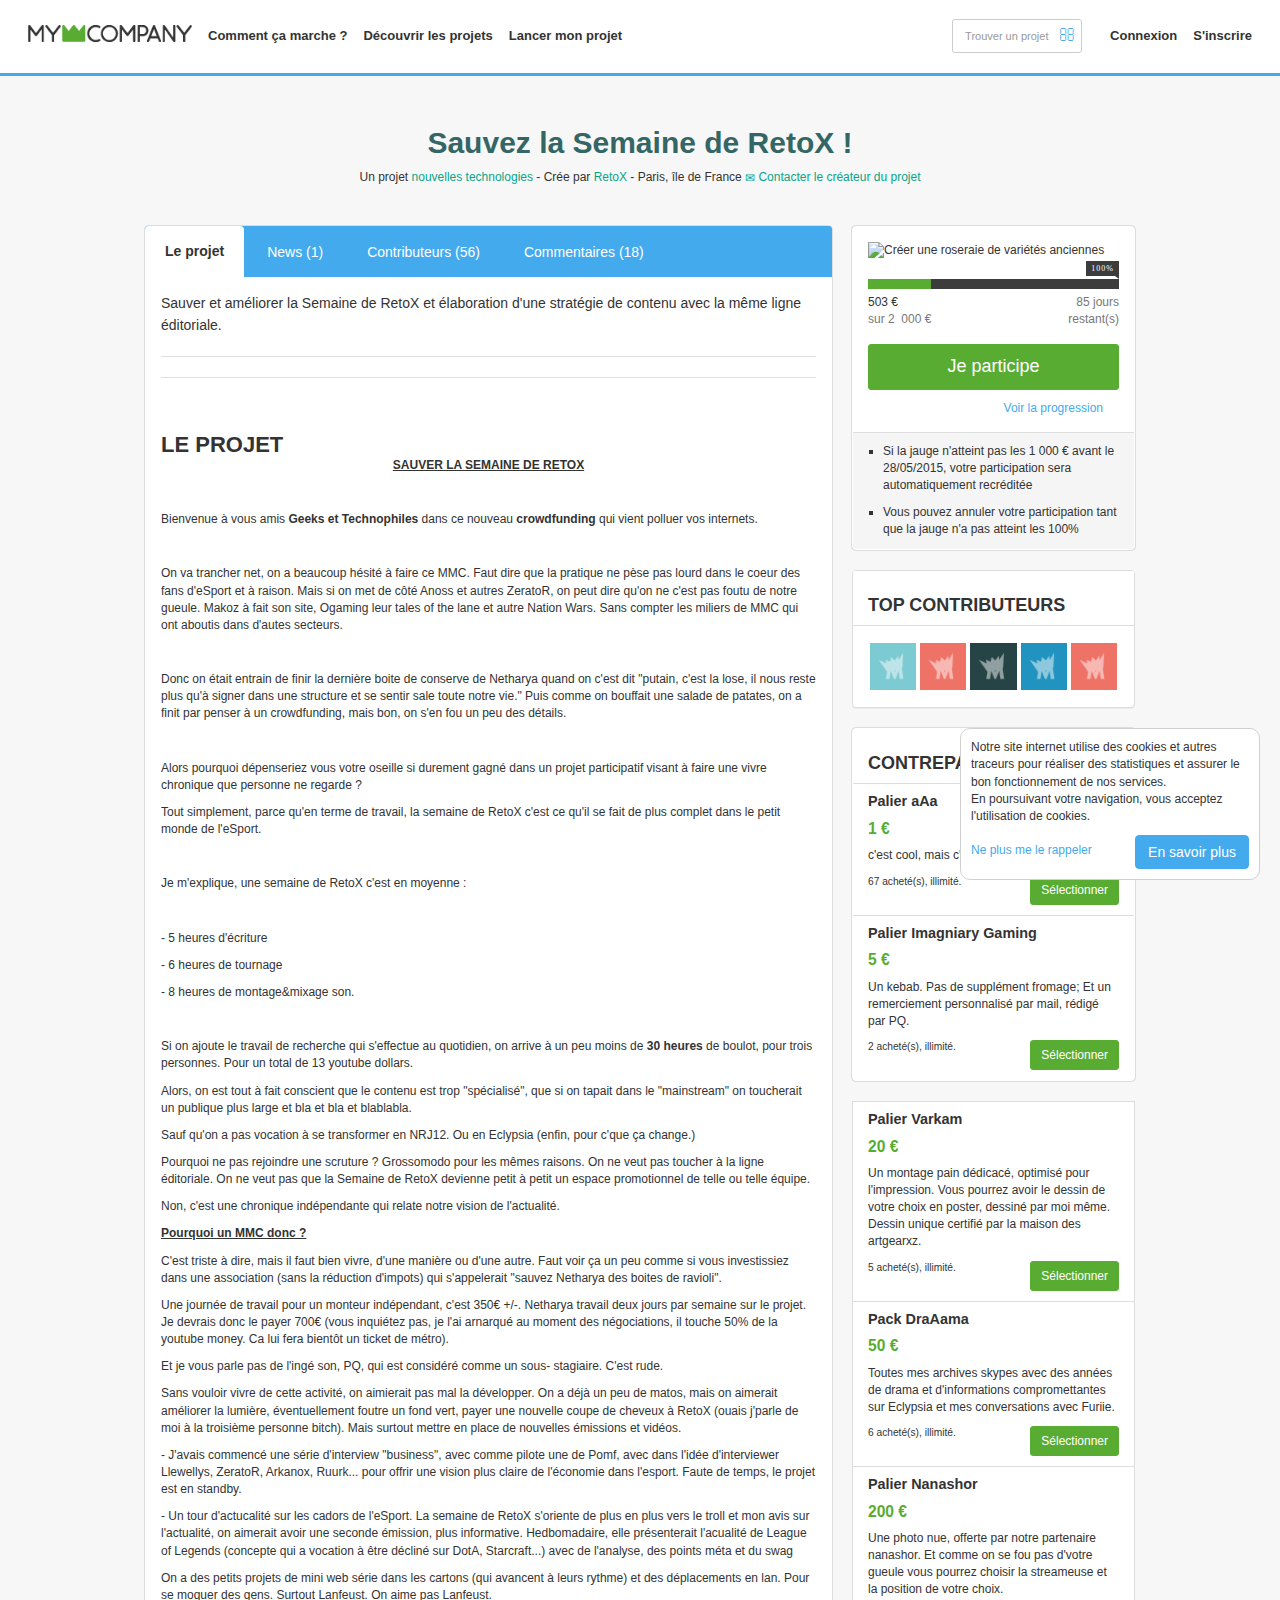
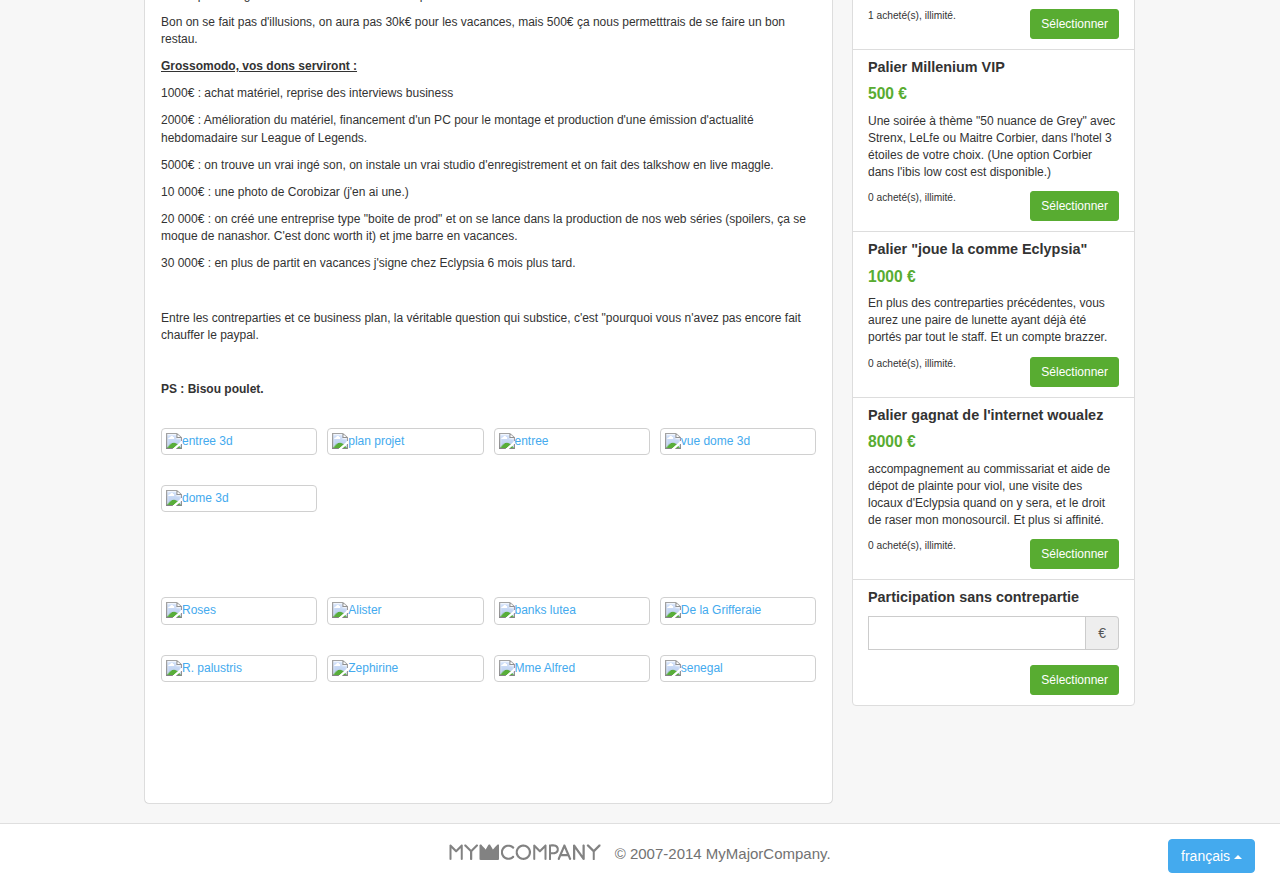
==== commit f8abe44f: "qq po +" ====
--- a/index.html
+++ b/index.html
@@ -499,7 +499,7 @@
 								<span class="pic-goal secondary-goal">
 				100%
 			</span>
-			<div style="width:24%" class="fill"></div>
+			<div style="width:25%" class="fill"></div>
 			</div>
 	<p class="infos invested infos-invested">
 		503 € <br><span>sur 2&nbsp&nbsp;000&nbsp;€</span>
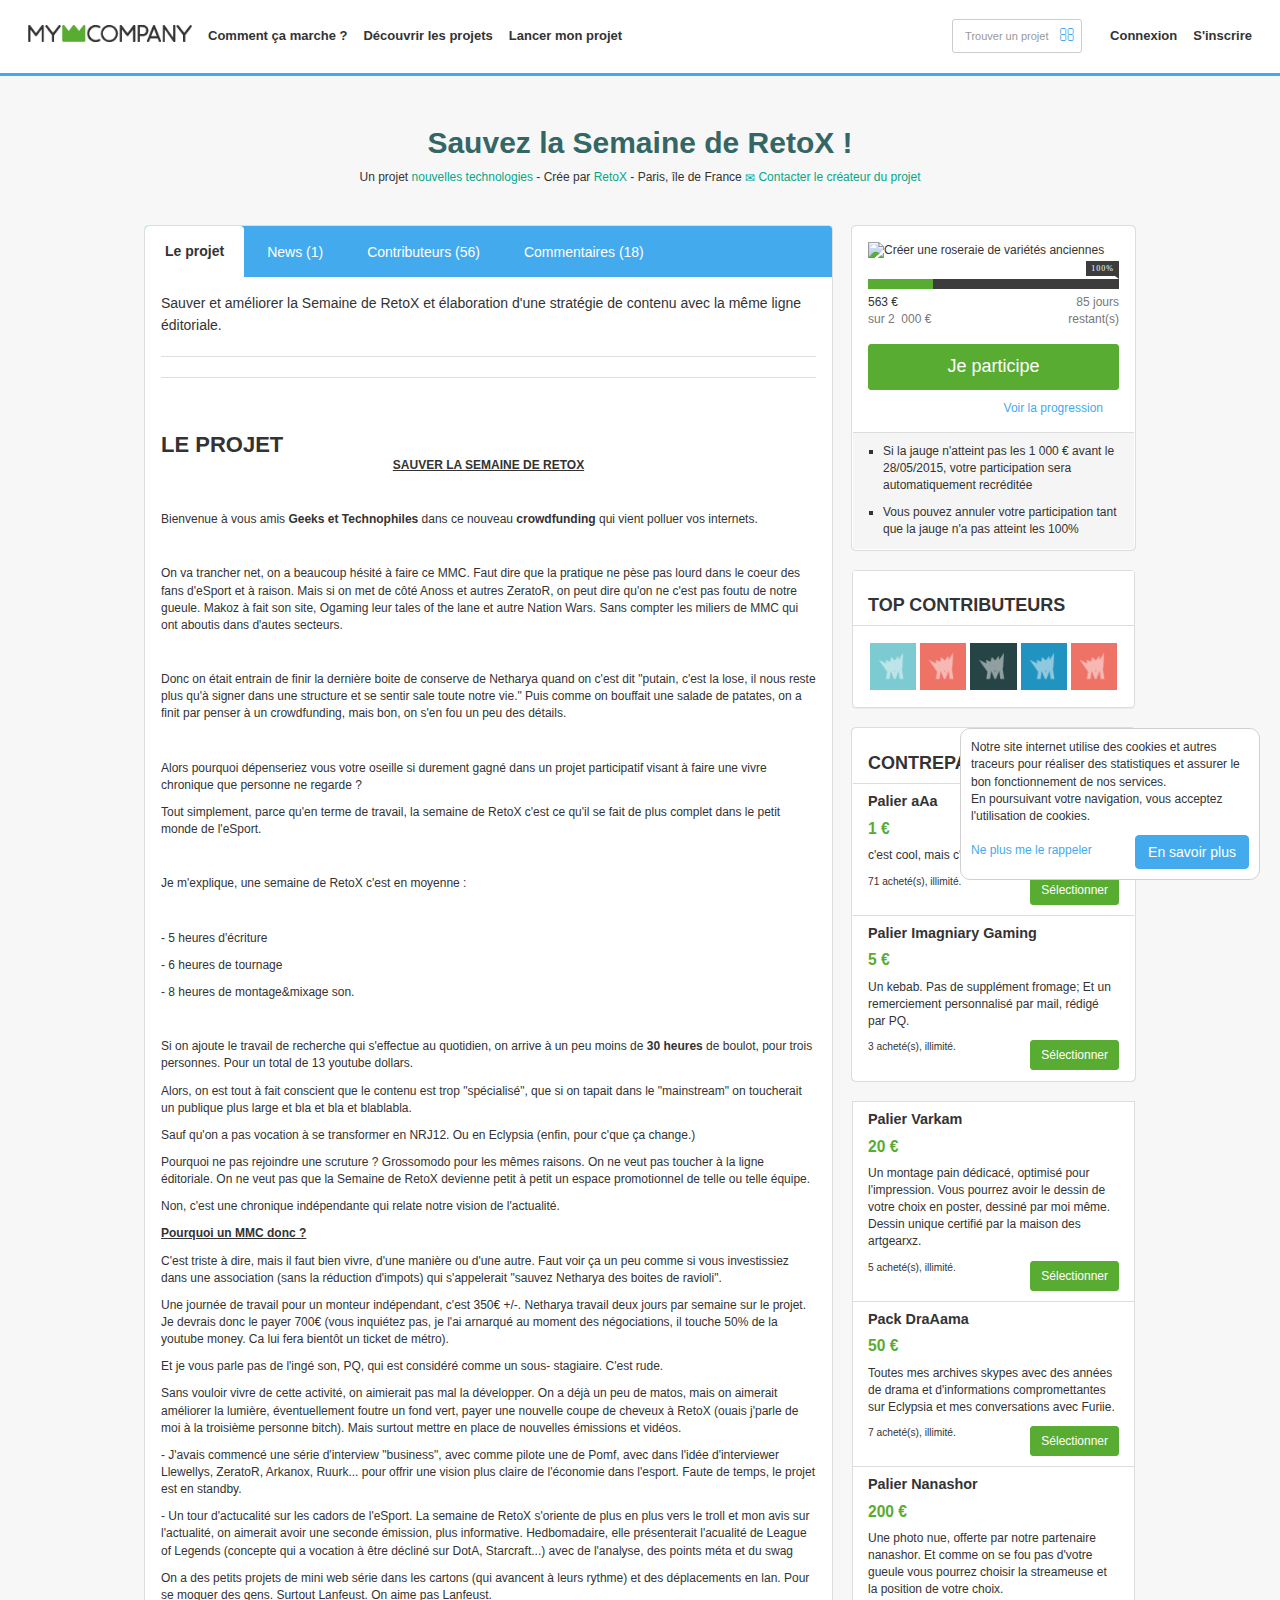
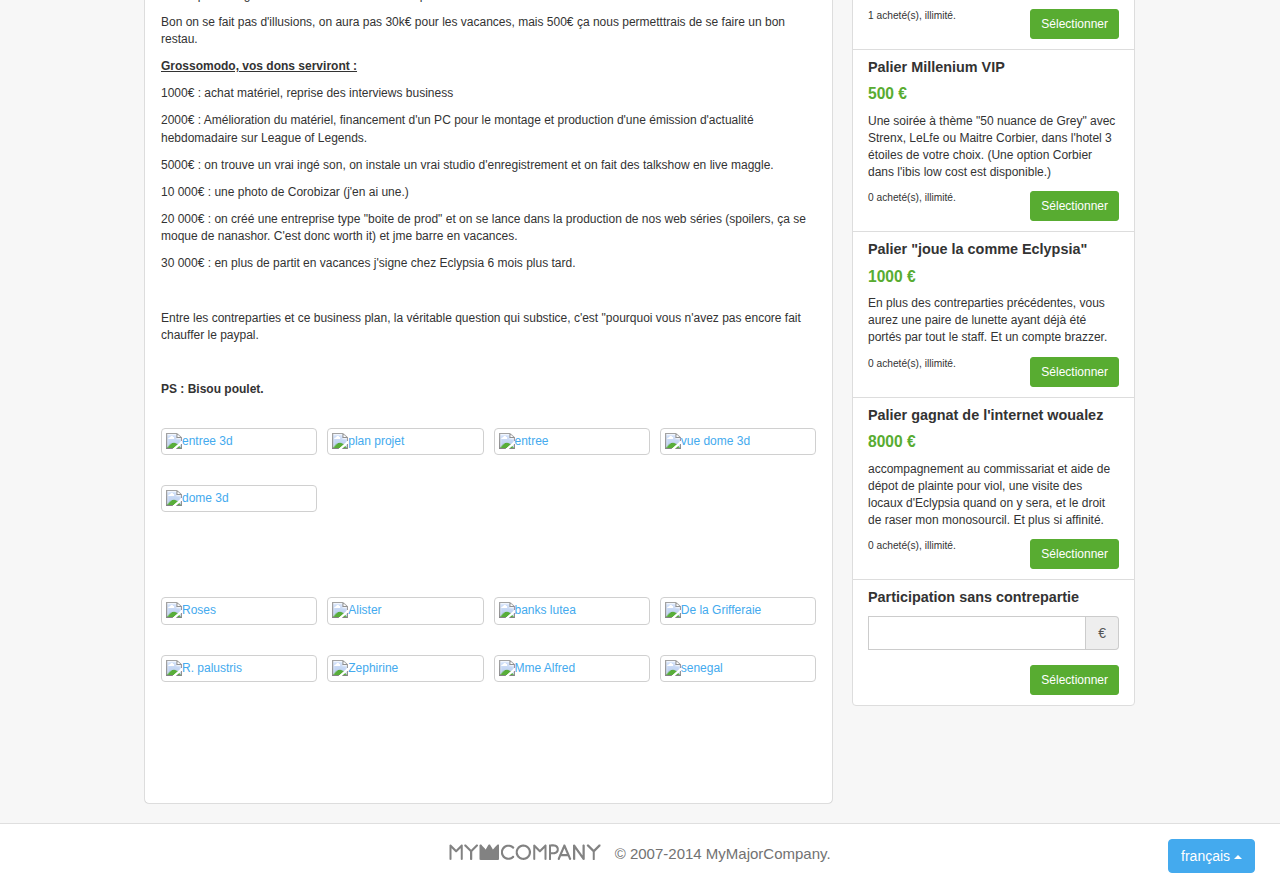
==== commit 223b6675: "+ 2 thun" ====
--- a/index.html
+++ b/index.html
@@ -499,10 +499,10 @@
 								<span class="pic-goal secondary-goal">
 				100%
 			</span>
-			<div style="width:25%" class="fill"></div>
+			<div style="width:26%" class="fill"></div>
 			</div>
 	<p class="infos invested infos-invested">
-		503 € <br><span>sur 2&nbsp&nbsp;000&nbsp;€</span>
+		563 € <br><span>sur 2&nbsp&nbsp;000&nbsp;€</span>
 	</p>
 	<p class="infos timeleft">
 		            <span class="moment-time-future" data-attribute="2015-05-28 19:28:53"><span>85 jours</span> restant(s)</span>
@@ -632,7 +632,7 @@
 							</p>
 							<div class="actions clearfix">
 										
-							      <small class="availability pull-left"><span class="sold">67</span> acheté(s), illimité.</small>
+							      <small class="availability pull-left"><span class="sold">71</span> acheté(s), illimité.</small>
 	
 						
 						<div class="desktop">
@@ -669,7 +669,7 @@
 						
 						<div class="actions clearfix">
 										
-							      <small class="availability pull-left"><span class="sold">2</span> acheté(s), illimité.</small>
+							      <small class="availability pull-left"><span class="sold">3</span> acheté(s), illimité.</small>
 	
 						
 						<div class="desktop">
@@ -740,7 +740,7 @@
 							</p>
 							<div class="actions clearfix">
 										
-							      <small class="availability pull-left"><span class="sold">6</span> acheté(s), illimité.</small>
+							      <small class="availability pull-left"><span class="sold">7</span> acheté(s), illimité.</small>
 	
 						
 						<div class="desktop">
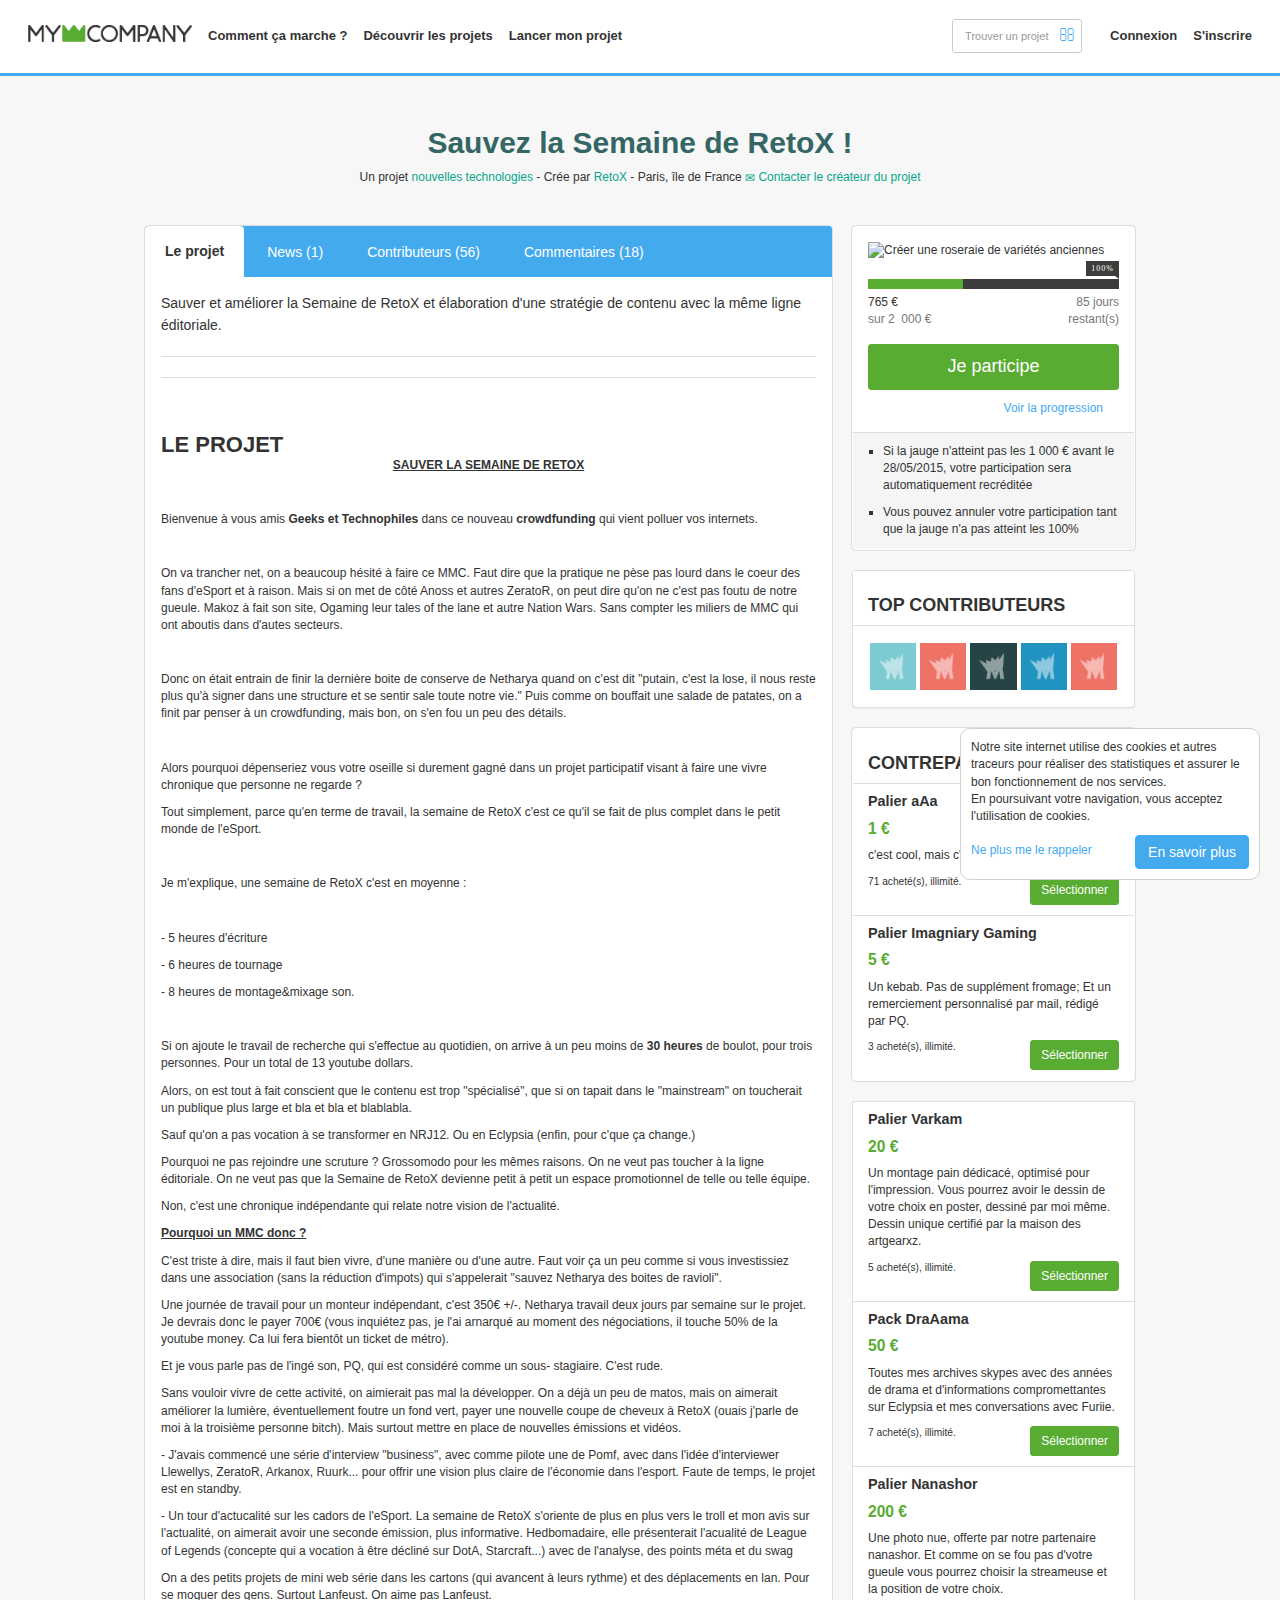
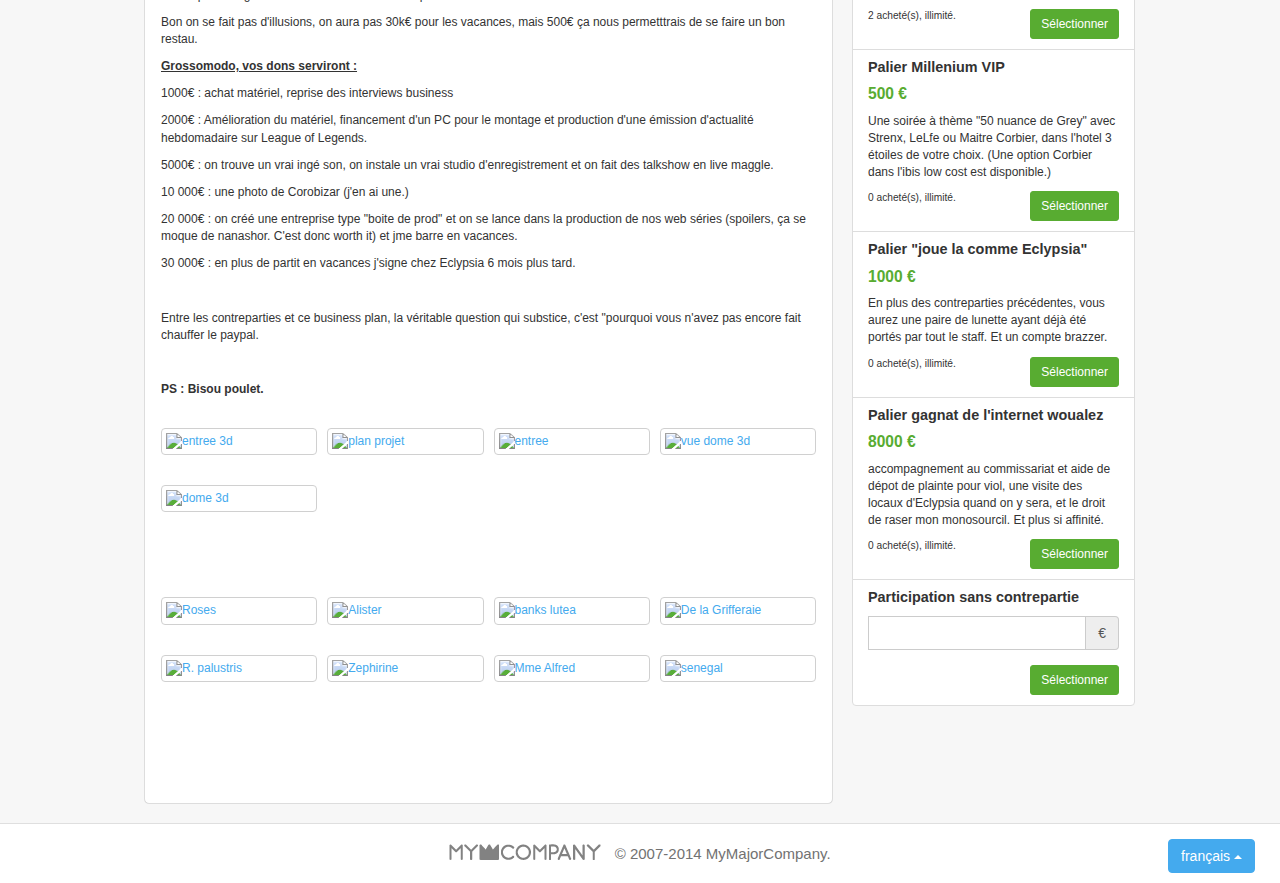
==== commit 9fa33295: "38%" ====
--- a/index.html
+++ b/index.html
@@ -499,10 +499,10 @@
 								<span class="pic-goal secondary-goal">
 				100%
 			</span>
-			<div style="width:26%" class="fill"></div>
+			<div style="width:38%" class="fill"></div>
 			</div>
 	<p class="infos invested infos-invested">
-		563 € <br><span>sur 2&nbsp&nbsp;000&nbsp;€</span>
+		765 € <br><span>sur 2&nbsp&nbsp;000&nbsp;€</span>
 	</p>
 	<p class="infos timeleft">
 		            <span class="moment-time-future" data-attribute="2015-05-28 19:28:53"><span>85 jours</span> restant(s)</span>
@@ -775,7 +775,7 @@
 							</p>
 							<div class="actions clearfix">
 										
-							      <small class="availability pull-left"><span class="sold">1</span> acheté(s), illimité.</small>
+							      <small class="availability pull-left"><span class="sold">2</span> acheté(s), illimité.</small>
 	
 						
 						<div class="desktop">
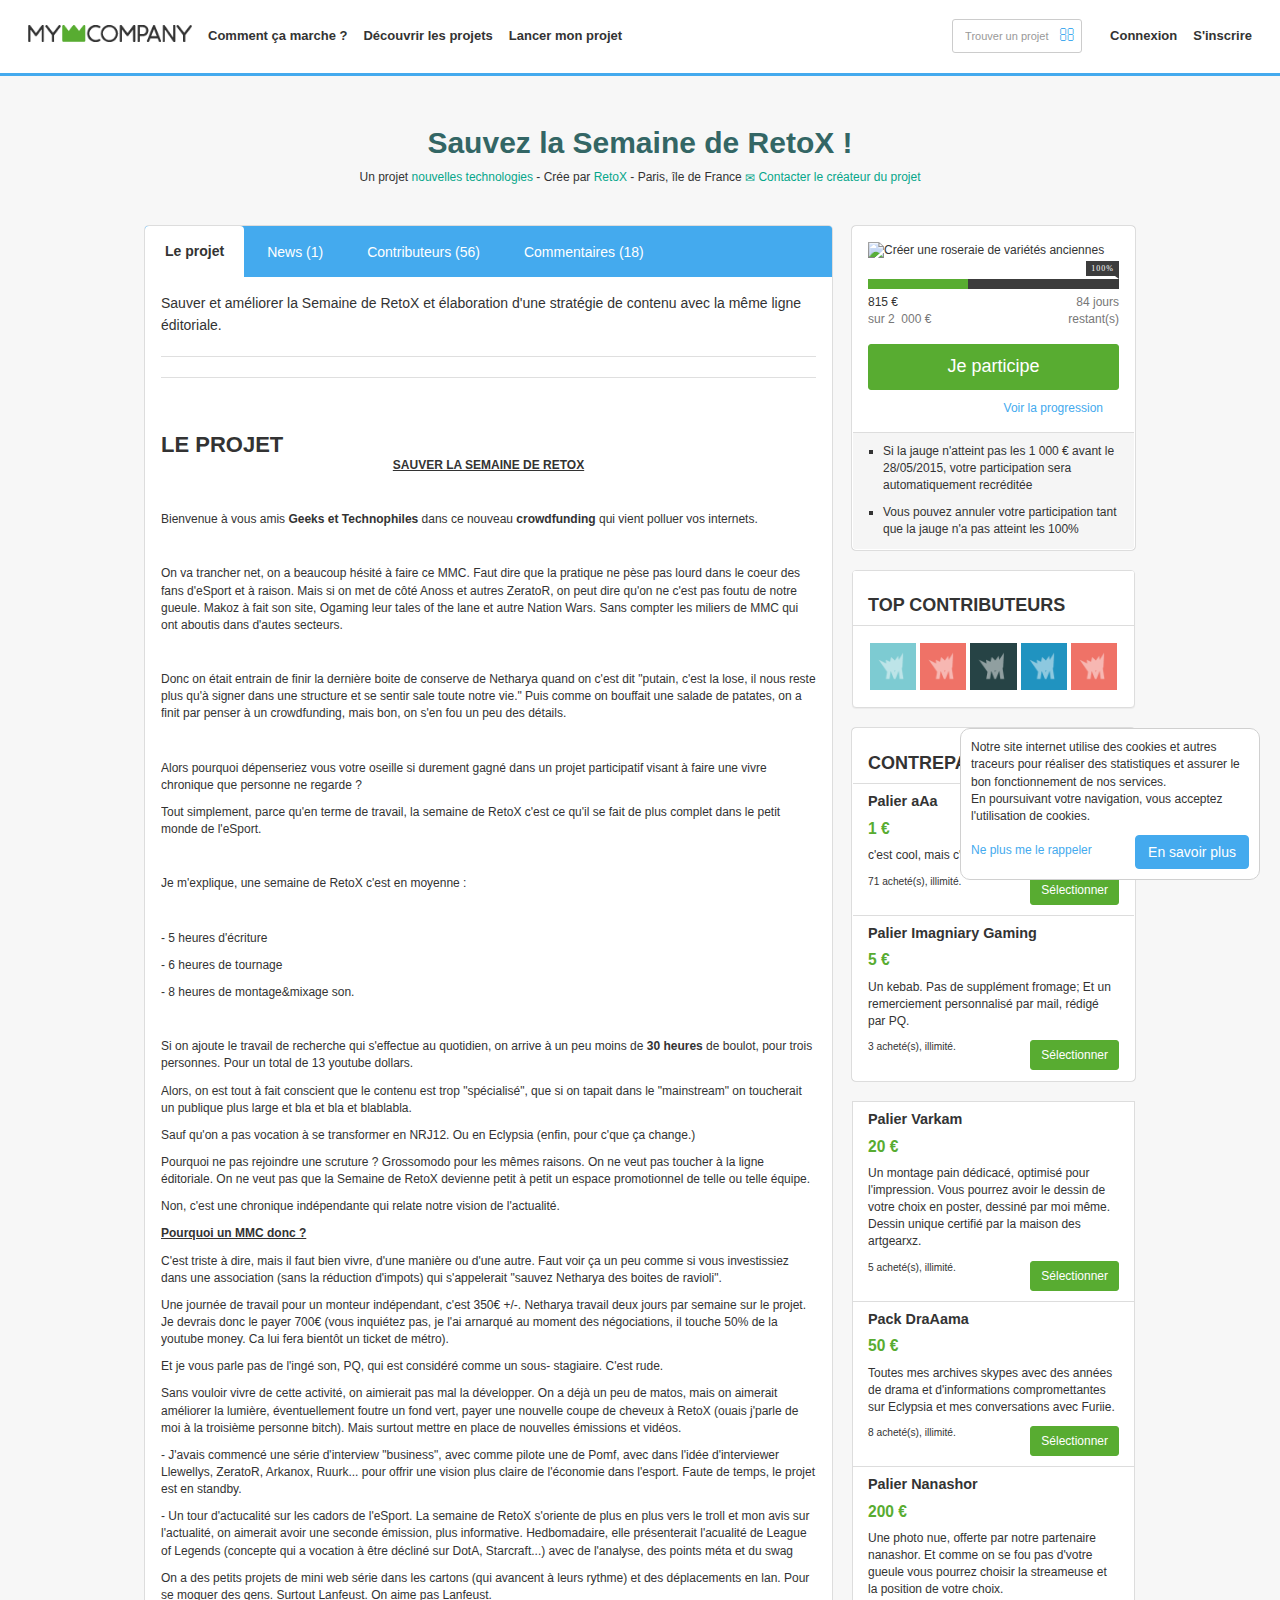
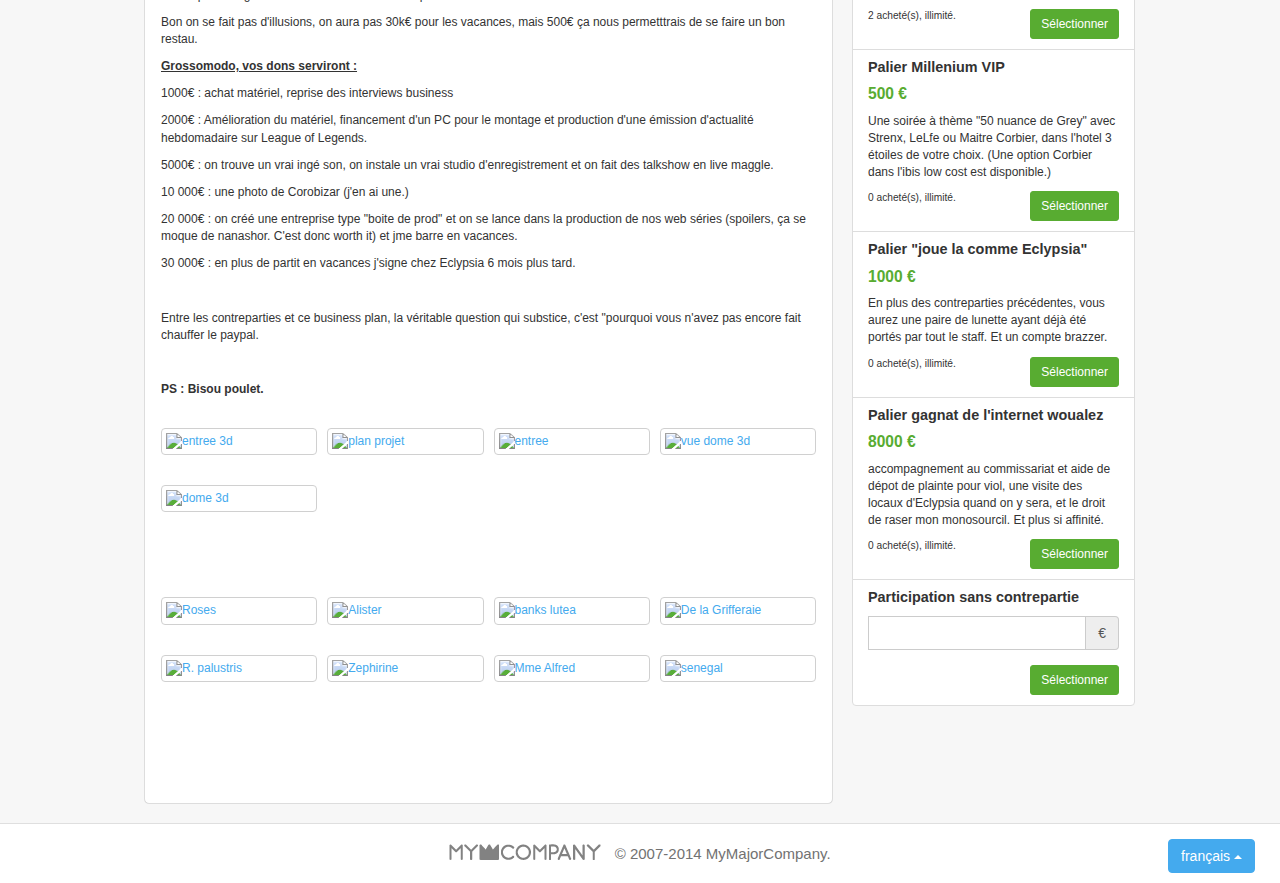
==== commit 5a47ad3d: "40%" ====
--- a/index.html
+++ b/index.html
@@ -499,13 +499,13 @@
 								<span class="pic-goal secondary-goal">
 				100%
 			</span>
-			<div style="width:38%" class="fill"></div>
+			<div style="width:40%" class="fill"></div>
 			</div>
 	<p class="infos invested infos-invested">
-		765 € <br><span>sur 2&nbsp&nbsp;000&nbsp;€</span>
+		815 € <br><span>sur 2&nbsp&nbsp;000&nbsp;€</span>
 	</p>
 	<p class="infos timeleft">
-		            <span class="moment-time-future" data-attribute="2015-05-28 19:28:53"><span>85 jours</span> restant(s)</span>
+		            <span class="moment-time-future" data-attribute="2015-05-28 19:28:53"><span>84 jours</span> restant(s)</span>
               </p>
 	<p></p>
 </div>
@@ -740,7 +740,7 @@
 							</p>
 							<div class="actions clearfix">
 										
-							      <small class="availability pull-left"><span class="sold">7</span> acheté(s), illimité.</small>
+							      <small class="availability pull-left"><span class="sold">8</span> acheté(s), illimité.</small>
 	
 						
 						<div class="desktop">
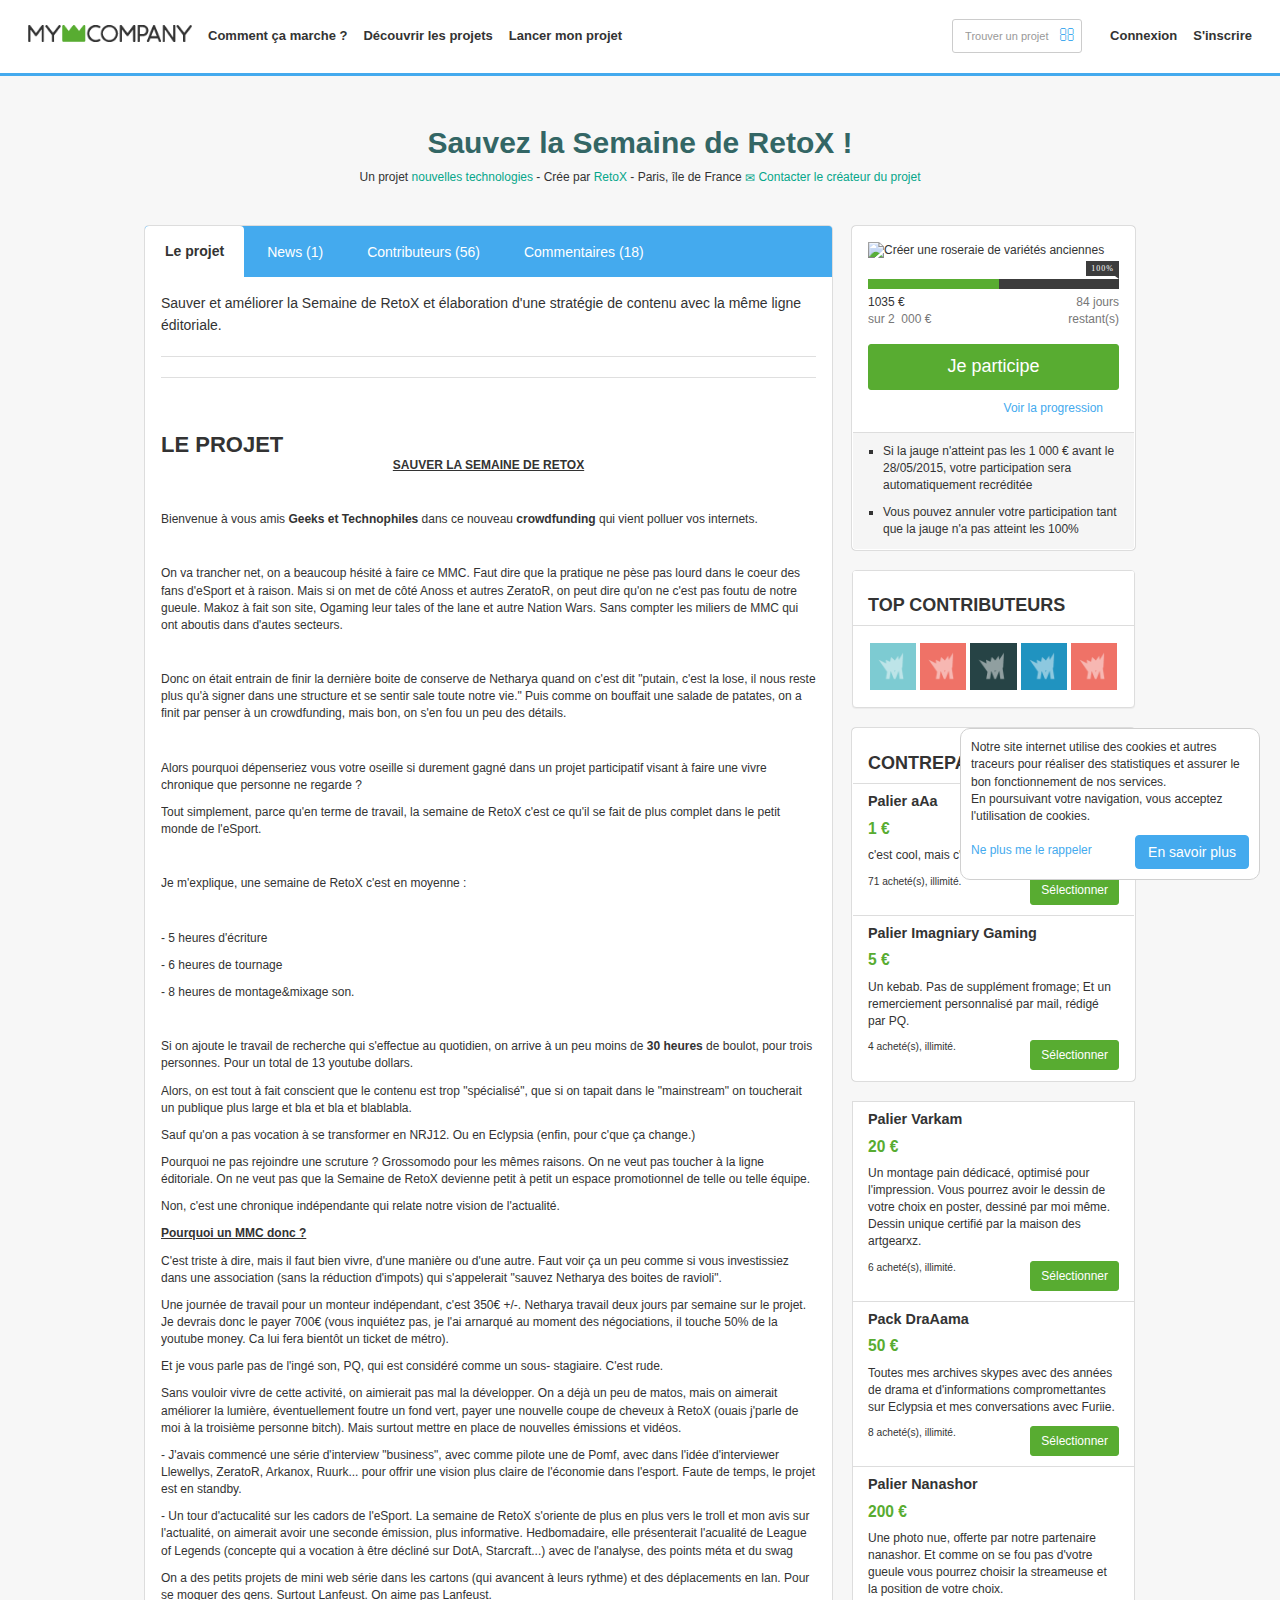
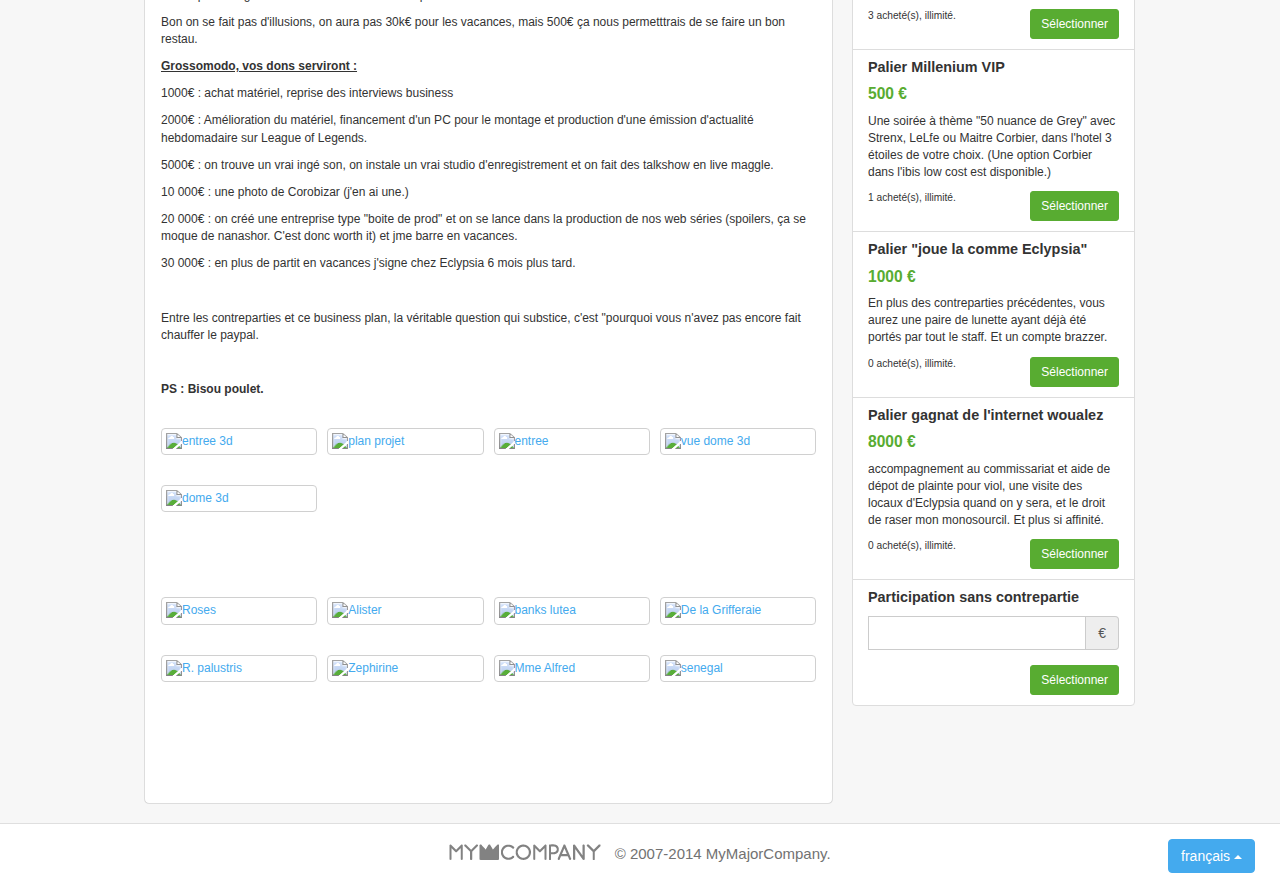
==== commit 69cb986e: "TONS OF MONEY 52" ====
--- a/index.html
+++ b/index.html
@@ -499,10 +499,10 @@
 								<span class="pic-goal secondary-goal">
 				100%
 			</span>
-			<div style="width:40%" class="fill"></div>
+			<div style="width:52%" class="fill"></div>
 			</div>
 	<p class="infos invested infos-invested">
-		815 € <br><span>sur 2&nbsp&nbsp;000&nbsp;€</span>
+		1035 € <br><span>sur 2&nbsp&nbsp;000&nbsp;€</span>
 	</p>
 	<p class="infos timeleft">
 		            <span class="moment-time-future" data-attribute="2015-05-28 19:28:53"><span>84 jours</span> restant(s)</span>
@@ -669,7 +669,7 @@
 						
 						<div class="actions clearfix">
 										
-							      <small class="availability pull-left"><span class="sold">3</span> acheté(s), illimité.</small>
+							      <small class="availability pull-left"><span class="sold">4</span> acheté(s), illimité.</small>
 	
 						
 						<div class="desktop">
@@ -705,7 +705,7 @@
 							</p>
 							<div class="actions clearfix">
 										
-							      <small class="availability pull-left"><span class="sold">5</span> acheté(s), illimité.</small>
+							      <small class="availability pull-left"><span class="sold">6</span> acheté(s), illimité.</small>
 	
 						
 						<div class="desktop">
@@ -775,7 +775,7 @@
 							</p>
 							<div class="actions clearfix">
 										
-							      <small class="availability pull-left"><span class="sold">2</span> acheté(s), illimité.</small>
+							      <small class="availability pull-left"><span class="sold">3</span> acheté(s), illimité.</small>
 	
 						
 						<div class="desktop">
@@ -810,7 +810,7 @@
 							</p>
 							<div class="actions clearfix">
 										
-							      <small class="availability pull-left"><span class="sold">0</span> acheté(s), illimité.</small>
+							      <small class="availability pull-left"><span class="sold">1</span> acheté(s), illimité.</small>
 	
 						
 						<div class="desktop">
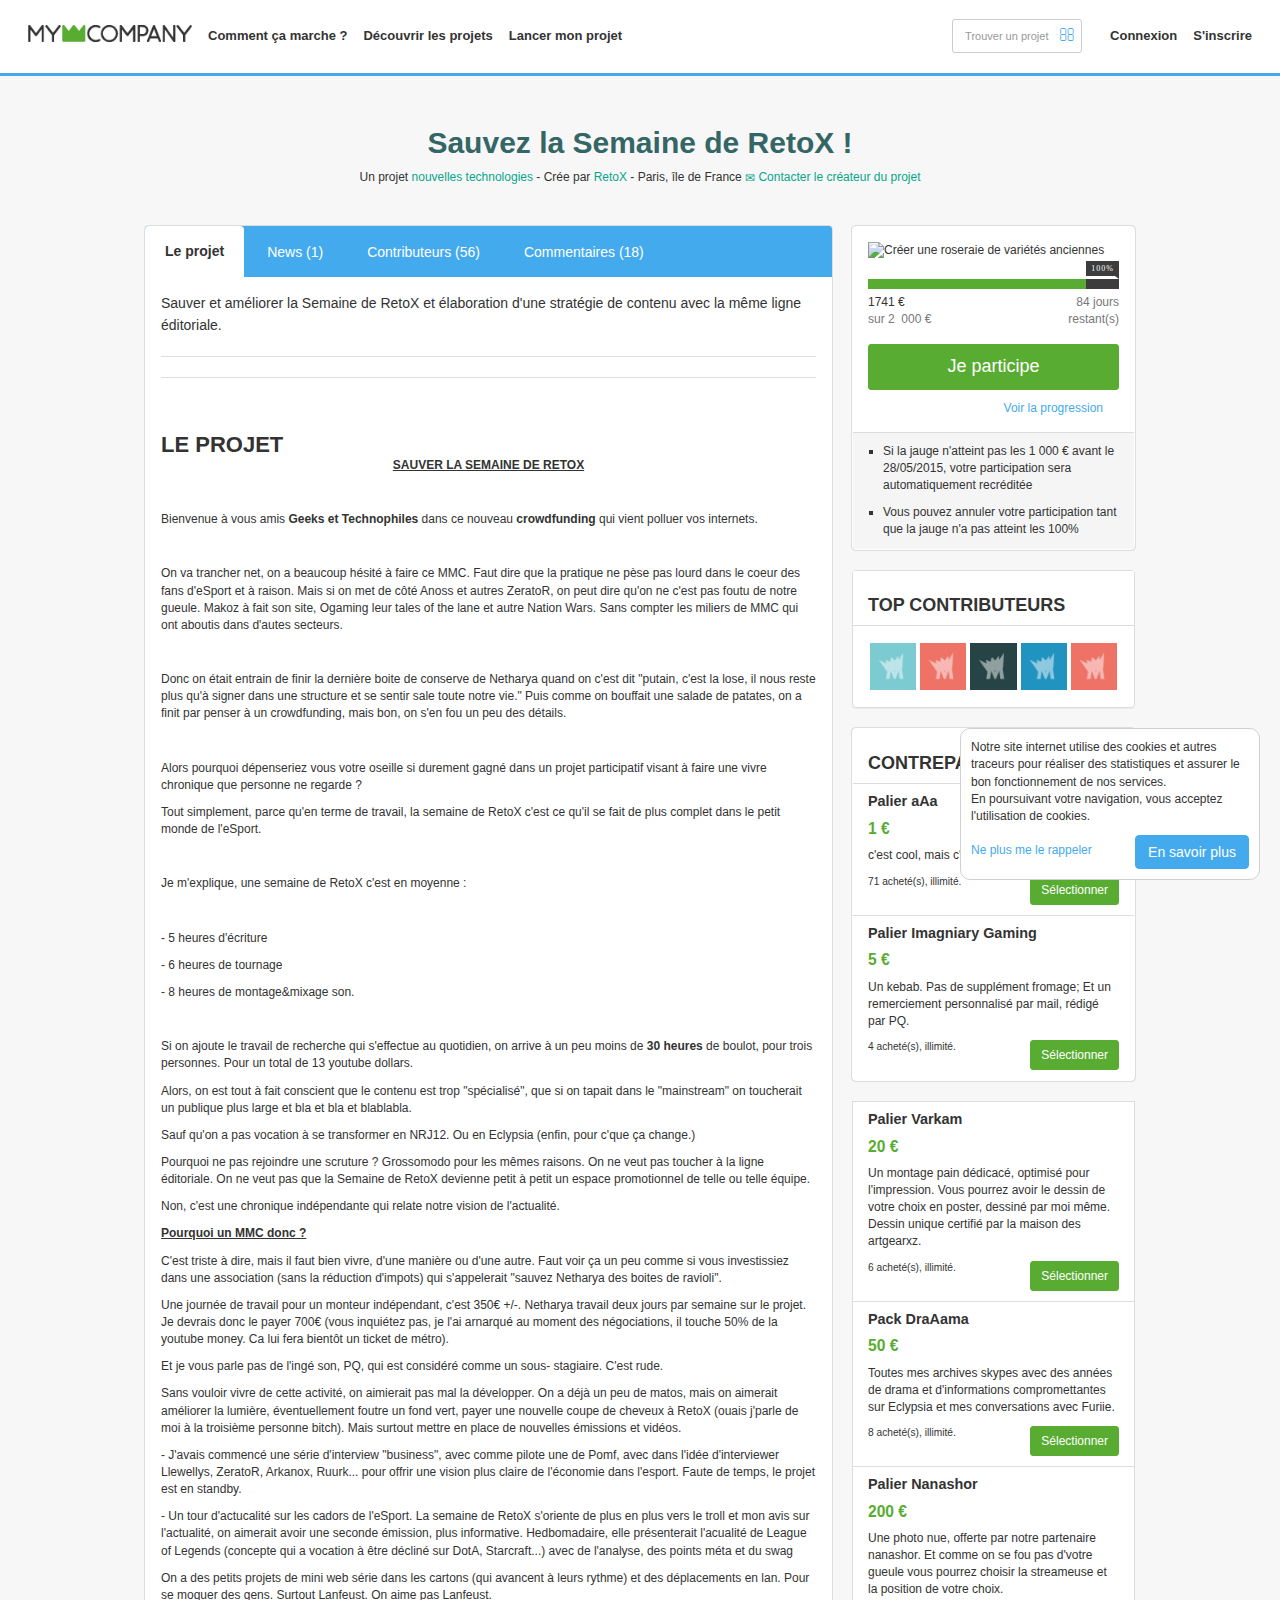
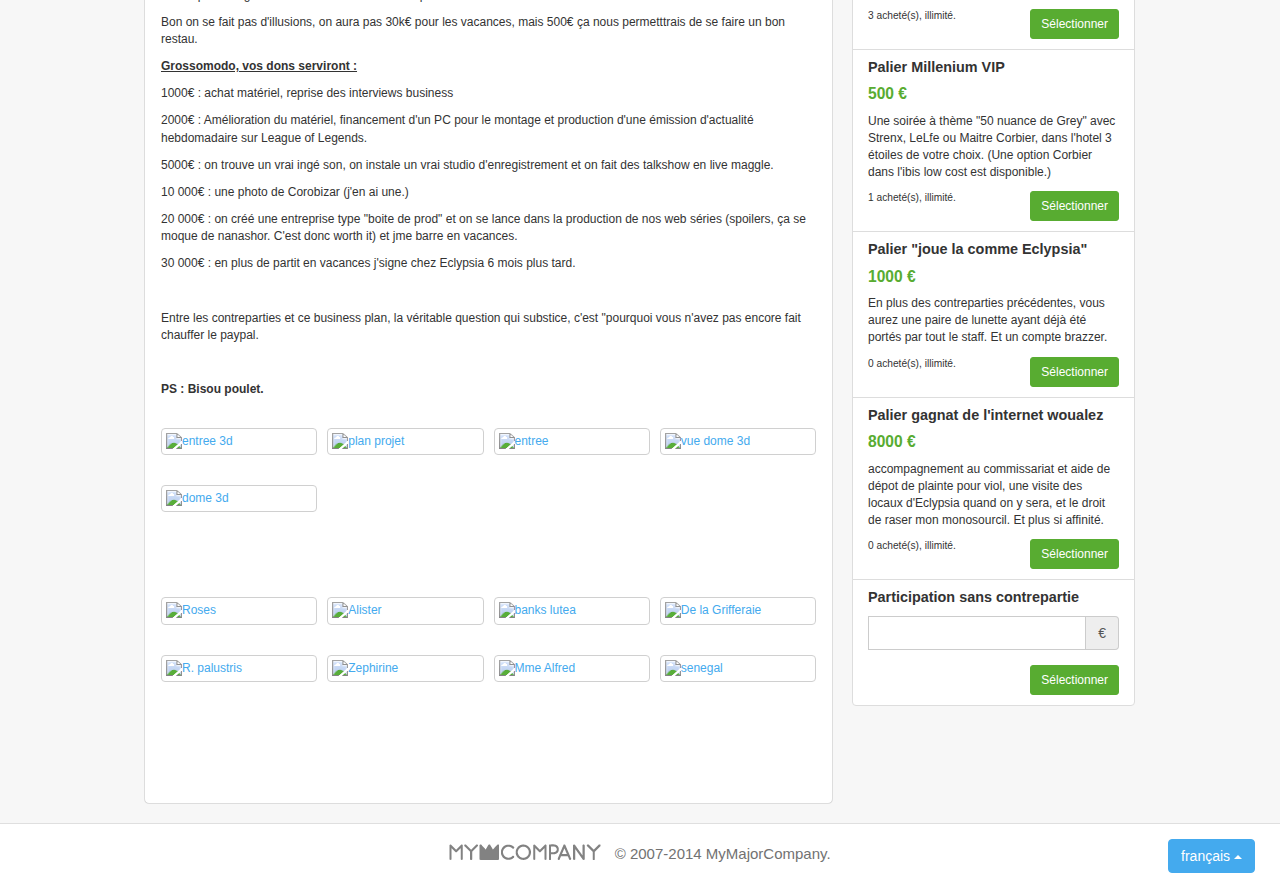
==== commit bec5ee94: "encore plus de thune nigga" ====
--- a/index.html
+++ b/index.html
@@ -499,10 +499,10 @@
 								<span class="pic-goal secondary-goal">
 				100%
 			</span>
-			<div style="width:52%" class="fill"></div>
+			<div style="width:87%" class="fill"></div>
 			</div>
 	<p class="infos invested infos-invested">
-		1035 € <br><span>sur 2&nbsp&nbsp;000&nbsp;€</span>
+		1741 € <br><span>sur 2&nbsp&nbsp;000&nbsp;€</span>
 	</p>
 	<p class="infos timeleft">
 		            <span class="moment-time-future" data-attribute="2015-05-28 19:28:53"><span>84 jours</span> restant(s)</span>
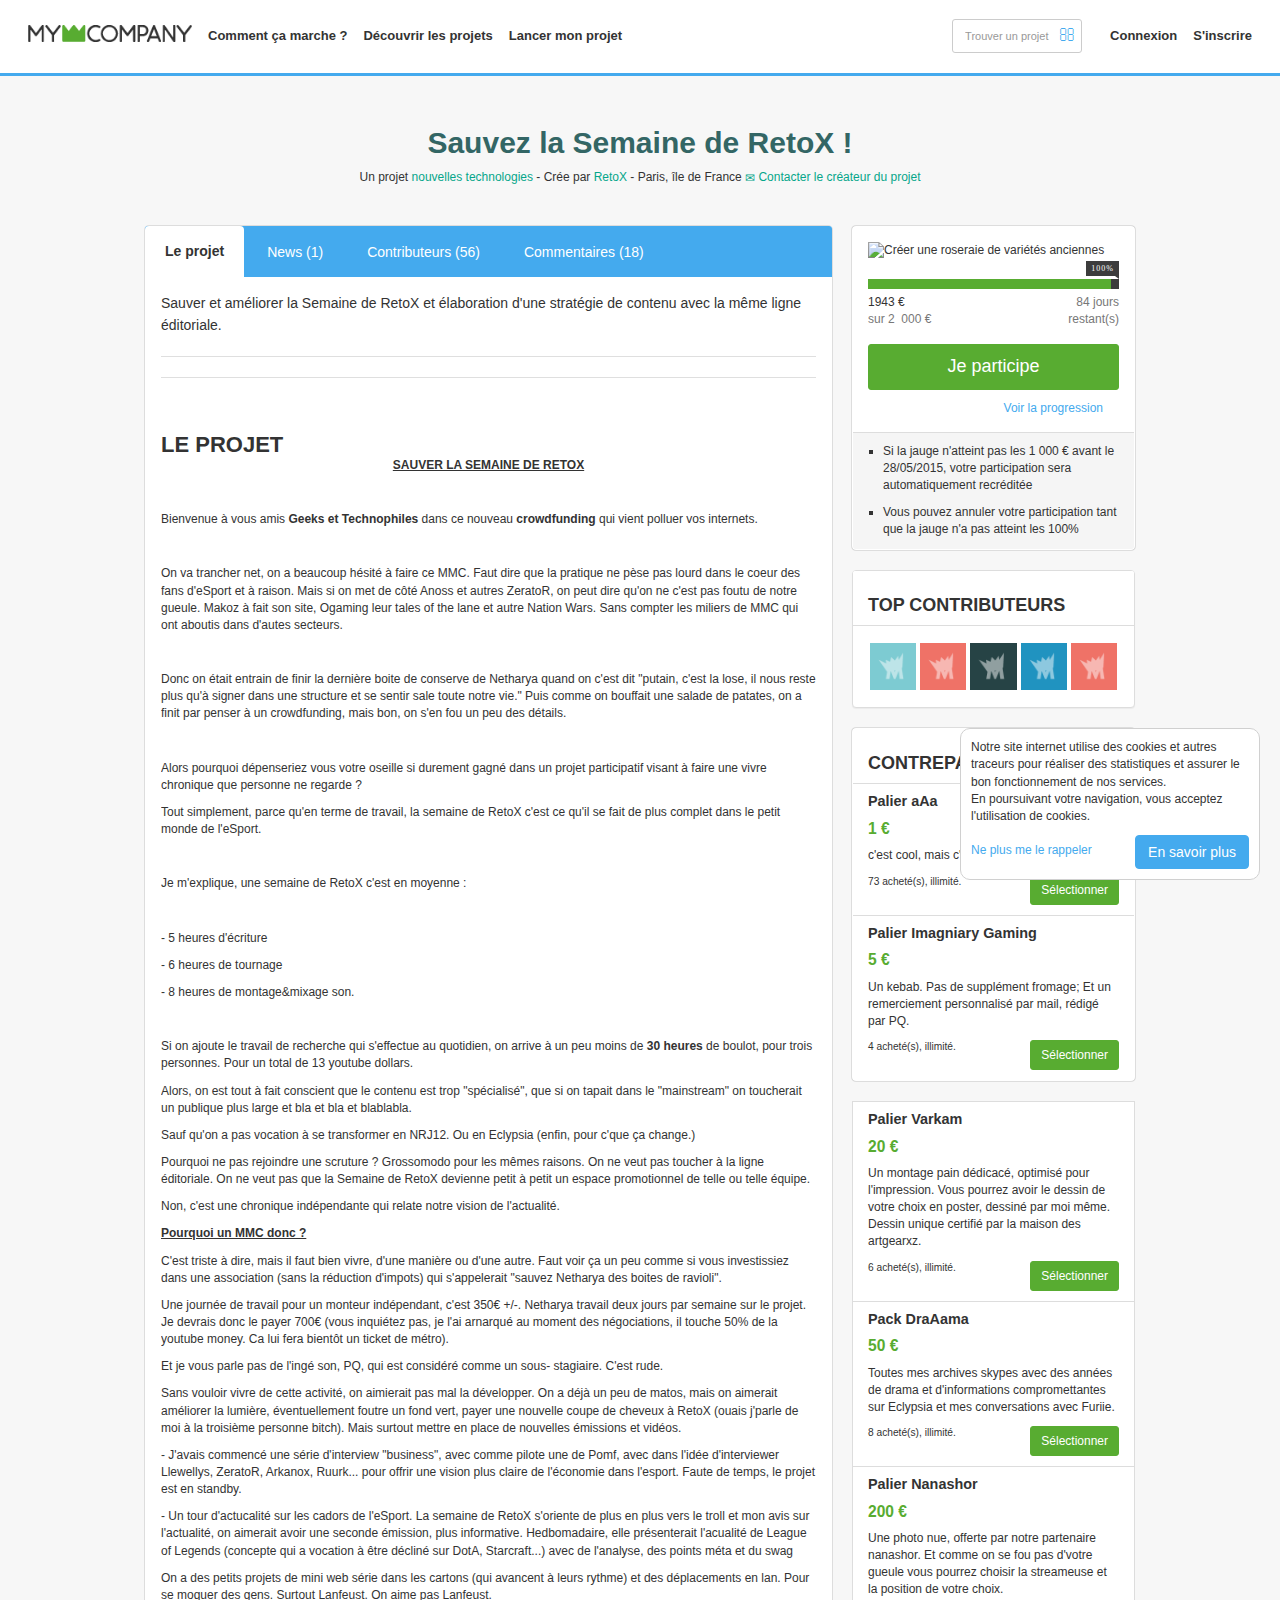
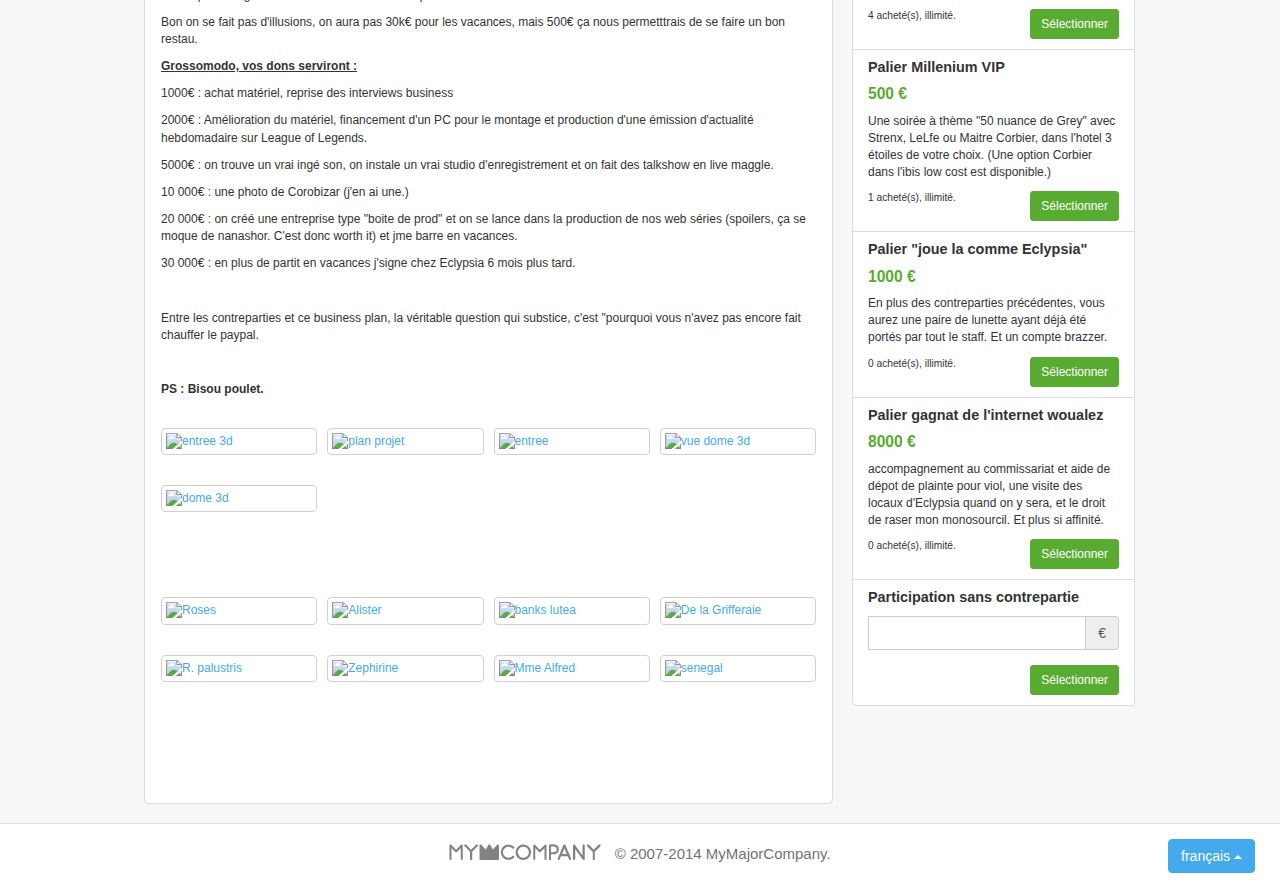
==== commit 36bd4e38: "97%" ====
--- a/index.html
+++ b/index.html
@@ -499,10 +499,10 @@
 								<span class="pic-goal secondary-goal">
 				100%
 			</span>
-			<div style="width:87%" class="fill"></div>
+			<div style="width:97%" class="fill"></div>
 			</div>
 	<p class="infos invested infos-invested">
-		1741 € <br><span>sur 2&nbsp&nbsp;000&nbsp;€</span>
+		1943 € <br><span>sur 2&nbsp&nbsp;000&nbsp;€</span>
 	</p>
 	<p class="infos timeleft">
 		            <span class="moment-time-future" data-attribute="2015-05-28 19:28:53"><span>84 jours</span> restant(s)</span>
@@ -632,7 +632,7 @@
 							</p>
 							<div class="actions clearfix">
 										
-							      <small class="availability pull-left"><span class="sold">71</span> acheté(s), illimité.</small>
+							      <small class="availability pull-left"><span class="sold">73</span> acheté(s), illimité.</small>
 	
 						
 						<div class="desktop">
@@ -775,7 +775,7 @@
 							</p>
 							<div class="actions clearfix">
 										
-							      <small class="availability pull-left"><span class="sold">3</span> acheté(s), illimité.</small>
+							      <small class="availability pull-left"><span class="sold">4</span> acheté(s), illimité.</small>
 	
 						
 						<div class="desktop">
